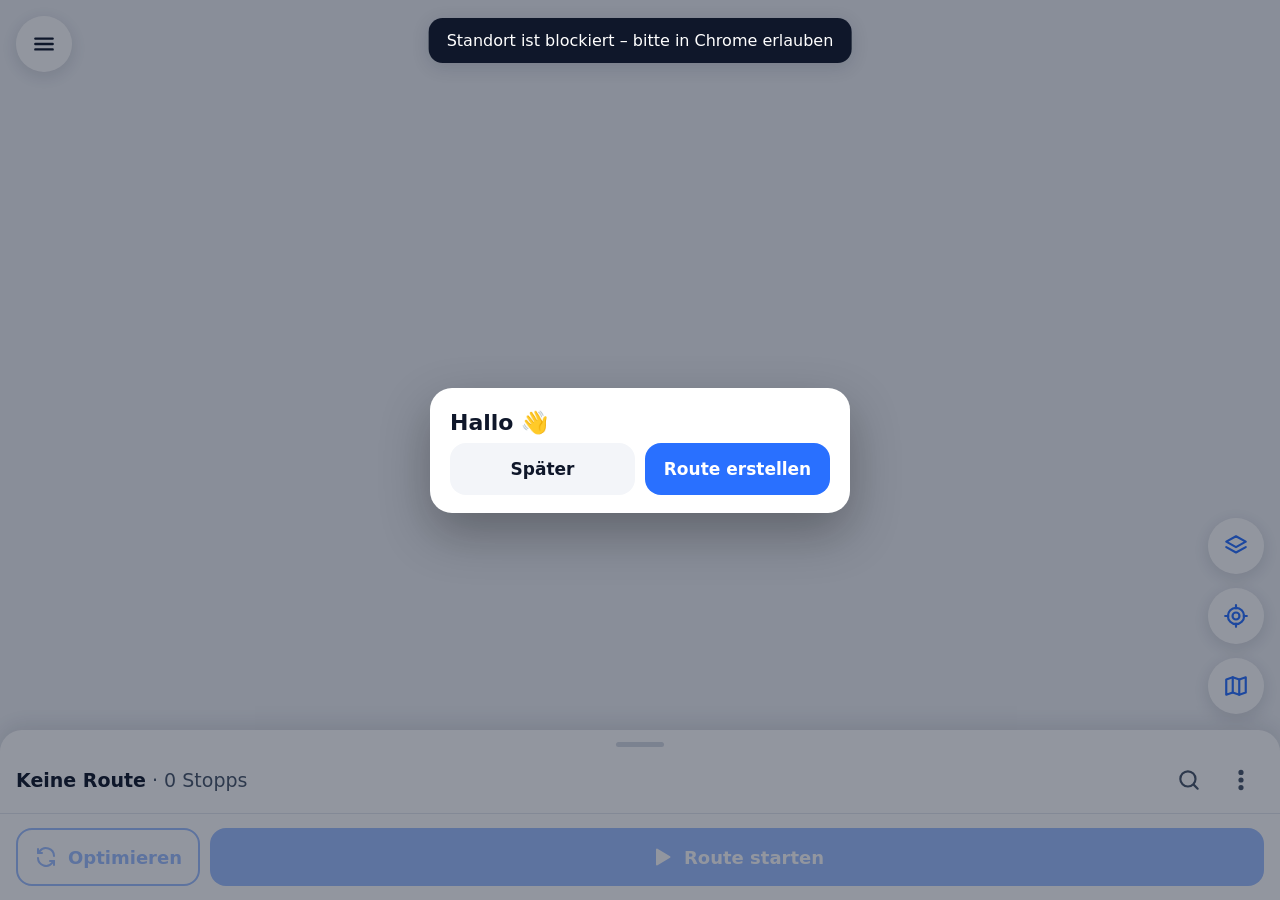
==== beta/index.html @ d2952c32 "Beta v1" ====
<!doctype html>
<html lang="de">
<head>
<meta charset="utf-8">
<meta name="viewport" content="width=device-width, initial-scale=1, maximum-scale=1, viewport-fit=cover">
<meta name="theme-color" content="#ffffff">
<meta name="mobile-web-app-capable" content="yes">
<meta name="apple-mobile-web-app-capable" content="yes">
<meta name="robots" content="noindex, nofollow">
<title>Oli Beta</title>
<link rel="manifest" href="manifest.json">
<link rel="icon" href="icon-192.png">
<link rel="apple-touch-icon" href="icon-192.png">
<link rel="stylesheet" href="maplibre-gl.css">
<link rel="stylesheet" href="style.css">
</head>
<body>
<div id="map"></div>

<!-- Karten-Knöpfe -->
<button id="btnMenu" class="fab fab-menu" aria-label="Menü"></button>
<div id="fabsRight" class="fabs-right">
  <button id="btnCompass" class="fab fab-compass" aria-label="Norden oben"></button>
  <div class="fab-wrap"><span id="satLabel" class="fab-label">Satellit aus</span><button id="btnLayer" class="fab" aria-label="Satellit"></button></div>
  <button id="btnDrive" class="fab fab-drive" aria-label="Fahrmodus"></button>
  <button id="btnLocate" class="fab" aria-label="Mein Standort"></button>
  <button id="btnFit" class="fab" aria-label="Ganze Route"></button>
</div>

<!-- Untere Leiste (Stoppliste) -->
<section id="sheet" class="sheet">
  <div class="sheet-handle" id="sheetHandle"><i></i></div>
  <div class="sheet-head" id="sheetHead"></div>
  <div class="sheet-body" id="sheetBody"></div>
</section>
<footer id="footer" class="footer"></footer>

<!-- Seitenmenü -->
<div id="scrim" class="scrim"></div>
<aside id="drawer" class="drawer"></aside>

<!-- Navigation -->
<div id="navTop" class="nav-top"></div>
<div id="navBottom" class="nav-bottom"></div>

<!-- Seiten / Dialoge -->
<div id="pages"></div>
<div id="toast" class="toast"></div>
<div id="lock" class="lock"></div>

<script src="maplibre-gl.js"></script>
<script src="app.js"></script>
</body>
</html>
---- beta/maplibre-gl.css ----
.maplibregl-map{font:12px/20px Helvetica Neue,Arial,Helvetica,sans-serif;overflow:hidden;position:relative;-webkit-tap-highlight-color:rgb(0 0 0/0)}.maplibregl-canvas{left:0;position:absolute;top:0}.maplibregl-map:fullscreen{height:100%;width:100%}.maplibregl-ctrl-group button.maplibregl-ctrl-compass{touch-action:none}.maplibregl-canvas-container.maplibregl-interactive,.maplibregl-ctrl-group button.maplibregl-ctrl-compass{cursor:grab;-webkit-user-select:none;-moz-user-select:none;user-select:none}.maplibregl-canvas-container.maplibregl-interactive.maplibregl-track-pointer{cursor:pointer}.maplibregl-canvas-container.maplibregl-interactive:active,.maplibregl-ctrl-group button.maplibregl-ctrl-compass:active{cursor:grabbing}.maplibregl-canvas-container.maplibregl-touch-zoom-rotate,.maplibregl-canvas-container.maplibregl-touch-zoom-rotate .maplibregl-canvas{touch-action:pan-x pan-y}.maplibregl-canvas-container.maplibregl-touch-drag-pan,.maplibregl-canvas-container.maplibregl-touch-drag-pan .maplibregl-canvas{touch-action:pinch-zoom}.maplibregl-canvas-container.maplibregl-touch-zoom-rotate.maplibregl-touch-drag-pan,.maplibregl-canvas-container.maplibregl-touch-zoom-rotate.maplibregl-touch-drag-pan .maplibregl-canvas{touch-action:none}.maplibregl-canvas-container.maplibregl-touch-drag-pan.maplibregl-cooperative-gestures,.maplibregl-canvas-container.maplibregl-touch-drag-pan.maplibregl-cooperative-gestures .maplibregl-canvas{touch-action:pan-x pan-y}.maplibregl-ctrl-bottom-left,.maplibregl-ctrl-bottom-right,.maplibregl-ctrl-top-left,.maplibregl-ctrl-top-right{pointer-events:none;position:absolute;z-index:2}.maplibregl-ctrl-top-left{left:0;top:0}.maplibregl-ctrl-top-right{right:0;top:0}.maplibregl-ctrl-bottom-left{bottom:0;left:0}.maplibregl-ctrl-bottom-right{bottom:0;right:0}.maplibregl-ctrl{clear:both;pointer-events:auto;transform:translate(0)}.maplibregl-ctrl-top-left .maplibregl-ctrl{float:left;margin:10px 0 0 10px}.maplibregl-ctrl-top-right .maplibregl-ctrl{float:right;margin:10px 10px 0 0}.maplibregl-ctrl-bottom-left .maplibregl-ctrl{float:left;margin:0 0 10px 10px}.maplibregl-ctrl-bottom-right .maplibregl-ctrl{float:right;margin:0 10px 10px 0}.maplibregl-ctrl-group{background:#fff;border-radius:4px}.maplibregl-ctrl-group:not(:empty){box-shadow:0 0 0 2px rgba(0,0,0,.1)}@media (forced-colors:active){.maplibregl-ctrl-group:not(:empty){box-shadow:0 0 0 2px ButtonText}}.maplibregl-ctrl-group button{background-color:transparent;border:0;box-sizing:border-box;cursor:pointer;display:block;height:29px;outline:none;padding:0;width:29px}.maplibregl-ctrl-group button+button{border-top:1px solid #ddd}.maplibregl-ctrl button .maplibregl-ctrl-icon{background-position:50%;background-repeat:no-repeat;display:block;height:100%;width:100%}@media (forced-colors:active){.maplibregl-ctrl-icon{background-color:transparent}.maplibregl-ctrl-group button+button{border-top:1px solid ButtonText}}.maplibregl-ctrl button::-moz-focus-inner{border:0;padding:0}.maplibregl-ctrl-attrib-button:focus,.maplibregl-ctrl-group button:focus{box-shadow:0 0 2px 2px #0096ff}.maplibregl-ctrl button:disabled{cursor:not-allowed}.maplibregl-ctrl button:disabled .maplibregl-ctrl-icon{opacity:.25}@media (hover:hover){.maplibregl-ctrl button:not(:disabled):hover{background-color:rgba(0,0,0,.05)}}.maplibregl-ctrl button:not(:disabled):active{background-color:rgba(0,0,0,.05)}.maplibregl-ctrl-group button:focus:focus-visible{box-shadow:0 0 2px 2px #0096ff}.maplibregl-ctrl-group button:focus:not(:focus-visible){box-shadow:none}.maplibregl-ctrl-group button:focus:first-child{border-radius:4px 4px 0 0}.maplibregl-ctrl-group button:focus:last-child{border-radius:0 0 4px 4px}.maplibregl-ctrl-group button:focus:only-child{border-radius:inherit}.maplibregl-ctrl button.maplibregl-ctrl-zoom-out .maplibregl-ctrl-icon{background-image:url("data:image/svg+xml;charset=utf-8,%3Csvg xmlns='http://www.w3.org/2000/svg' width='29' height='29' fill='%23333' viewBox='0 0 29 29'%3E%3Cpath d='M10 13c-.75 0-1.5.75-1.5 1.5S9.25 16 10 16h9c.75 0 1.5-.75 1.5-1.5S19.75 13 19 13z'/%3E%3C/svg%3E")}.maplibregl-ctrl button.maplibregl-ctrl-zoom-in .maplibregl-ctrl-icon{background-image:url("data:image/svg+xml;charset=utf-8,%3Csvg xmlns='http://www.w3.org/2000/svg' width='29' height='29' fill='%23333' viewBox='0 0 29 29'%3E%3Cpath d='M14.5 8.5c-.75 0-1.5.75-1.5 1.5v3h-3c-.75 0-1.5.75-1.5 1.5S9.25 16 10 16h3v3c0 .75.75 1.5 1.5 1.5S16 19.75 16 19v-3h3c.75 0 1.5-.75 1.5-1.5S19.75 13 19 13h-3v-3c0-.75-.75-1.5-1.5-1.5'/%3E%3C/svg%3E")}@media (forced-colors:active){.maplibregl-ctrl button.maplibregl-ctrl-zoom-out .maplibregl-ctrl-icon{background-image:url("data:image/svg+xml;charset=utf-8,%3Csvg xmlns='http://www.w3.org/2000/svg' width='29' height='29' fill='%23fff' viewBox='0 0 29 29'%3E%3Cpath d='M10 13c-.75 0-1.5.75-1.5 1.5S9.25 16 10 16h9c.75 0 1.5-.75 1.5-1.5S19.75 13 19 13z'/%3E%3C/svg%3E")}.maplibregl-ctrl button.maplibregl-ctrl-zoom-in .maplibregl-ctrl-icon{background-image:url("data:image/svg+xml;charset=utf-8,%3Csvg xmlns='http://www.w3.org/2000/svg' width='29' height='29' fill='%23fff' viewBox='0 0 29 29'%3E%3Cpath d='M14.5 8.5c-.75 0-1.5.75-1.5 1.5v3h-3c-.75 0-1.5.75-1.5 1.5S9.25 16 10 16h3v3c0 .75.75 1.5 1.5 1.5S16 19.75 16 19v-3h3c.75 0 1.5-.75 1.5-1.5S19.75 13 19 13h-3v-3c0-.75-.75-1.5-1.5-1.5'/%3E%3C/svg%3E")}}@media (forced-colors:active) and (prefers-color-scheme:light){.maplibregl-ctrl button.maplibregl-ctrl-zoom-out .maplibregl-ctrl-icon{background-image:url("data:image/svg+xml;charset=utf-8,%3Csvg xmlns='http://www.w3.org/2000/svg' width='29' height='29' viewBox='0 0 29 29'%3E%3Cpath d='M10 13c-.75 0-1.5.75-1.5 1.5S9.25 16 10 16h9c.75 0 1.5-.75 1.5-1.5S19.75 13 19 13z'/%3E%3C/svg%3E")}.maplibregl-ctrl button.maplibregl-ctrl-zoom-in .maplibregl-ctrl-icon{background-image:url("data:image/svg+xml;charset=utf-8,%3Csvg xmlns='http://www.w3.org/2000/svg' width='29' height='29' viewBox='0 0 29 29'%3E%3Cpath d='M14.5 8.5c-.75 0-1.5.75-1.5 1.5v3h-3c-.75 0-1.5.75-1.5 1.5S9.25 16 10 16h3v3c0 .75.75 1.5 1.5 1.5S16 19.75 16 19v-3h3c.75 0 1.5-.75 1.5-1.5S19.75 13 19 13h-3v-3c0-.75-.75-1.5-1.5-1.5'/%3E%3C/svg%3E")}}.maplibregl-ctrl button.maplibregl-ctrl-fullscreen .maplibregl-ctrl-icon{background-image:url("data:image/svg+xml;charset=utf-8,%3Csvg xmlns='http://www.w3.org/2000/svg' width='29' height='29' fill='%23333' viewBox='0 0 29 29'%3E%3Cpath d='M24 16v5.5c0 1.75-.75 2.5-2.5 2.5H16v-1l3-1.5-4-5.5 1-1 5.5 4 1.5-3zM6 16l1.5 3 5.5-4 1 1-4 5.5 3 1.5v1H7.5C5.75 24 5 23.25 5 21.5V16zm7-11v1l-3 1.5 4 5.5-1 1-5.5-4L6 13H5V7.5C5 5.75 5.75 5 7.5 5zm11 2.5c0-1.75-.75-2.5-2.5-2.5H16v1l3 1.5-4 5.5 1 1 5.5-4 1.5 3h1z'/%3E%3C/svg%3E")}.maplibregl-ctrl button.maplibregl-ctrl-shrink .maplibregl-ctrl-icon{background-image:url("data:image/svg+xml;charset=utf-8,%3Csvg xmlns='http://www.w3.org/2000/svg' width='29' height='29' viewBox='0 0 29 29'%3E%3Cpath d='M18.5 16c-1.75 0-2.5.75-2.5 2.5V24h1l1.5-3 5.5 4 1-1-4-5.5 3-1.5v-1zM13 18.5c0-1.75-.75-2.5-2.5-2.5H5v1l3 1.5L4 24l1 1 5.5-4 1.5 3h1zm3-8c0 1.75.75 2.5 2.5 2.5H24v-1l-3-1.5L25 5l-1-1-5.5 4L17 5h-1zM10.5 13c1.75 0 2.5-.75 2.5-2.5V5h-1l-1.5 3L5 4 4 5l4 5.5L5 12v1z'/%3E%3C/svg%3E")}@media (forced-colors:active){.maplibregl-ctrl button.maplibregl-ctrl-fullscreen .maplibregl-ctrl-icon{background-image:url("data:image/svg+xml;charset=utf-8,%3Csvg xmlns='http://www.w3.org/2000/svg' width='29' height='29' fill='%23fff' viewBox='0 0 29 29'%3E%3Cpath d='M24 16v5.5c0 1.75-.75 2.5-2.5 2.5H16v-1l3-1.5-4-5.5 1-1 5.5 4 1.5-3zM6 16l1.5 3 5.5-4 1 1-4 5.5 3 1.5v1H7.5C5.75 24 5 23.25 5 21.5V16zm7-11v1l-3 1.5 4 5.5-1 1-5.5-4L6 13H5V7.5C5 5.75 5.75 5 7.5 5zm11 2.5c0-1.75-.75-2.5-2.5-2.5H16v1l3 1.5-4 5.5 1 1 5.5-4 1.5 3h1z'/%3E%3C/svg%3E")}.maplibregl-ctrl button.maplibregl-ctrl-shrink .maplibregl-ctrl-icon{background-image:url("data:image/svg+xml;charset=utf-8,%3Csvg xmlns='http://www.w3.org/2000/svg' width='29' height='29' fill='%23fff' viewBox='0 0 29 29'%3E%3Cpath d='M18.5 16c-1.75 0-2.5.75-2.5 2.5V24h1l1.5-3 5.5 4 1-1-4-5.5 3-1.5v-1zM13 18.5c0-1.75-.75-2.5-2.5-2.5H5v1l3 1.5L4 24l1 1 5.5-4 1.5 3h1zm3-8c0 1.75.75 2.5 2.5 2.5H24v-1l-3-1.5L25 5l-1-1-5.5 4L17 5h-1zM10.5 13c1.75 0 2.5-.75 2.5-2.5V5h-1l-1.5 3L5 4 4 5l4 5.5L5 12v1z'/%3E%3C/svg%3E")}}@media (forced-colors:active) and (prefers-color-scheme:light){.maplibregl-ctrl button.maplibregl-ctrl-fullscreen .maplibregl-ctrl-icon{background-image:url("data:image/svg+xml;charset=utf-8,%3Csvg xmlns='http://www.w3.org/2000/svg' width='29' height='29' viewBox='0 0 29 29'%3E%3Cpath d='M24 16v5.5c0 1.75-.75 2.5-2.5 2.5H16v-1l3-1.5-4-5.5 1-1 5.5 4 1.5-3zM6 16l1.5 3 5.5-4 1 1-4 5.5 3 1.5v1H7.5C5.75 24 5 23.25 5 21.5V16zm7-11v1l-3 1.5 4 5.5-1 1-5.5-4L6 13H5V7.5C5 5.75 5.75 5 7.5 5zm11 2.5c0-1.75-.75-2.5-2.5-2.5H16v1l3 1.5-4 5.5 1 1 5.5-4 1.5 3h1z'/%3E%3C/svg%3E")}.maplibregl-ctrl button.maplibregl-ctrl-shrink .maplibregl-ctrl-icon{background-image:url("data:image/svg+xml;charset=utf-8,%3Csvg xmlns='http://www.w3.org/2000/svg' width='29' height='29' viewBox='0 0 29 29'%3E%3Cpath d='M18.5 16c-1.75 0-2.5.75-2.5 2.5V24h1l1.5-3 5.5 4 1-1-4-5.5 3-1.5v-1zM13 18.5c0-1.75-.75-2.5-2.5-2.5H5v1l3 1.5L4 24l1 1 5.5-4 1.5 3h1zm3-8c0 1.75.75 2.5 2.5 2.5H24v-1l-3-1.5L25 5l-1-1-5.5 4L17 5h-1zM10.5 13c1.75 0 2.5-.75 2.5-2.5V5h-1l-1.5 3L5 4 4 5l4 5.5L5 12v1z'/%3E%3C/svg%3E")}}.maplibregl-ctrl button.maplibregl-ctrl-compass .maplibregl-ctrl-icon{background-image:url("data:image/svg+xml;charset=utf-8,%3Csvg xmlns='http://www.w3.org/2000/svg' width='29' height='29' fill='%23333' viewBox='0 0 29 29'%3E%3Cpath d='m10.5 14 4-8 4 8z'/%3E%3Cpath fill='%23ccc' d='m10.5 16 4 8 4-8z'/%3E%3C/svg%3E")}@media (forced-colors:active){.maplibregl-ctrl button.maplibregl-ctrl-compass .maplibregl-ctrl-icon{background-image:url("data:image/svg+xml;charset=utf-8,%3Csvg xmlns='http://www.w3.org/2000/svg' width='29' height='29' fill='%23fff' viewBox='0 0 29 29'%3E%3Cpath d='m10.5 14 4-8 4 8z'/%3E%3Cpath fill='%23ccc' d='m10.5 16 4 8 4-8z'/%3E%3C/svg%3E")}}@media (forced-colors:active) and (prefers-color-scheme:light){.maplibregl-ctrl button.maplibregl-ctrl-compass .maplibregl-ctrl-icon{background-image:url("data:image/svg+xml;charset=utf-8,%3Csvg xmlns='http://www.w3.org/2000/svg' width='29' height='29' viewBox='0 0 29 29'%3E%3Cpath d='m10.5 14 4-8 4 8z'/%3E%3Cpath fill='%23ccc' d='m10.5 16 4 8 4-8z'/%3E%3C/svg%3E")}}.maplibregl-ctrl button.maplibregl-ctrl-globe .maplibregl-ctrl-icon{background-image:url("data:image/svg+xml;charset=utf-8,%3Csvg xmlns='http://www.w3.org/2000/svg' width='22' height='22' fill='none' stroke='%23333' viewBox='0 0 22 22'%3E%3Ccircle cx='11' cy='11' r='8.5'/%3E%3Cpath d='M17.5 11c0 4.819-3.02 8.5-6.5 8.5S4.5 15.819 4.5 11 7.52 2.5 11 2.5s6.5 3.681 6.5 8.5Z'/%3E%3Cpath d='M13.5 11c0 2.447-.331 4.64-.853 6.206-.262.785-.562 1.384-.872 1.777-.314.399-.58.517-.775.517s-.461-.118-.775-.517c-.31-.393-.61-.992-.872-1.777C8.831 15.64 8.5 13.446 8.5 11s.331-4.64.853-6.206c.262-.785.562-1.384.872-1.777.314-.399.58-.517.775-.517s.461.118.775.517c.31.393.61.992.872 1.777.522 1.565.853 3.76.853 6.206Z'/%3E%3Cpath d='M11 7.5c-1.909 0-3.622-.166-4.845-.428-.616-.132-1.08-.283-1.379-.434a1.3 1.3 0 0 1-.224-.138q.07-.058.224-.138c.299-.151.763-.302 1.379-.434C7.378 5.666 9.091 5.5 11 5.5s3.622.166 4.845.428c.616.132 1.08.283 1.379.434.105.053.177.1.224.138q-.07.058-.224.138c-.299.151-.763.302-1.379.434-1.223.262-2.936.428-4.845.428ZM4.486 6.436ZM11 16.5c-1.909 0-3.622-.166-4.845-.428-.616-.132-1.08-.283-1.379-.434a1.3 1.3 0 0 1-.224-.138 1.3 1.3 0 0 1 .224-.138c.299-.151.763-.302 1.379-.434C7.378 14.666 9.091 14.5 11 14.5s3.622.166 4.845.428c.616.132 1.08.283 1.379.434.105.053.177.1.224.138a1.3 1.3 0 0 1-.224.138c-.299.151-.763.302-1.379.434-1.223.262-2.936.428-4.845.428Zm-6.514-1.064ZM11 12.5c-2.46 0-4.672-.222-6.255-.574-.796-.177-1.406-.38-1.805-.59a1.5 1.5 0 0 1-.39-.272.3.3 0 0 1-.047-.064.3.3 0 0 1 .048-.064c.066-.073.189-.167.389-.272.399-.21 1.009-.413 1.805-.59C6.328 9.722 8.54 9.5 11 9.5s4.672.222 6.256.574c.795.177 1.405.38 1.804.59.2.105.323.2.39.272a.3.3 0 0 1 .047.064.3.3 0 0 1-.048.064 1.4 1.4 0 0 1-.389.272c-.399.21-1.009.413-1.804.59-1.584.352-3.796.574-6.256.574Zm-8.501-1.51v.002zm0 .018v.002zm17.002.002v-.002zm0-.018v-.002z'/%3E%3C/svg%3E")}.maplibregl-ctrl button.maplibregl-ctrl-globe-enabled .maplibregl-ctrl-icon{background-image:url("data:image/svg+xml;charset=utf-8,%3Csvg xmlns='http://www.w3.org/2000/svg' width='22' height='22' fill='none' stroke='%2333b5e5' viewBox='0 0 22 22'%3E%3Ccircle cx='11' cy='11' r='8.5'/%3E%3Cpath d='M17.5 11c0 4.819-3.02 8.5-6.5 8.5S4.5 15.819 4.5 11 7.52 2.5 11 2.5s6.5 3.681 6.5 8.5Z'/%3E%3Cpath d='M13.5 11c0 2.447-.331 4.64-.853 6.206-.262.785-.562 1.384-.872 1.777-.314.399-.58.517-.775.517s-.461-.118-.775-.517c-.31-.393-.61-.992-.872-1.777C8.831 15.64 8.5 13.446 8.5 11s.331-4.64.853-6.206c.262-.785.562-1.384.872-1.777.314-.399.58-.517.775-.517s.461.118.775.517c.31.393.61.992.872 1.777.522 1.565.853 3.76.853 6.206Z'/%3E%3Cpath d='M11 7.5c-1.909 0-3.622-.166-4.845-.428-.616-.132-1.08-.283-1.379-.434a1.3 1.3 0 0 1-.224-.138q.07-.058.224-.138c.299-.151.763-.302 1.379-.434C7.378 5.666 9.091 5.5 11 5.5s3.622.166 4.845.428c.616.132 1.08.283 1.379.434.105.053.177.1.224.138q-.07.058-.224.138c-.299.151-.763.302-1.379.434-1.223.262-2.936.428-4.845.428ZM4.486 6.436ZM11 16.5c-1.909 0-3.622-.166-4.845-.428-.616-.132-1.08-.283-1.379-.434a1.3 1.3 0 0 1-.224-.138 1.3 1.3 0 0 1 .224-.138c.299-.151.763-.302 1.379-.434C7.378 14.666 9.091 14.5 11 14.5s3.622.166 4.845.428c.616.132 1.08.283 1.379.434.105.053.177.1.224.138a1.3 1.3 0 0 1-.224.138c-.299.151-.763.302-1.379.434-1.223.262-2.936.428-4.845.428Zm-6.514-1.064ZM11 12.5c-2.46 0-4.672-.222-6.255-.574-.796-.177-1.406-.38-1.805-.59a1.5 1.5 0 0 1-.39-.272.3.3 0 0 1-.047-.064.3.3 0 0 1 .048-.064c.066-.073.189-.167.389-.272.399-.21 1.009-.413 1.805-.59C6.328 9.722 8.54 9.5 11 9.5s4.672.222 6.256.574c.795.177 1.405.38 1.804.59.2.105.323.2.39.272a.3.3 0 0 1 .047.064.3.3 0 0 1-.048.064 1.4 1.4 0 0 1-.389.272c-.399.21-1.009.413-1.804.59-1.584.352-3.796.574-6.256.574Zm-8.501-1.51v.002zm0 .018v.002zm17.002.002v-.002zm0-.018v-.002z'/%3E%3C/svg%3E")}.maplibregl-ctrl button.maplibregl-ctrl-terrain .maplibregl-ctrl-icon{background-image:url("data:image/svg+xml;charset=utf-8,%3Csvg xmlns='http://www.w3.org/2000/svg' width='22' height='22' fill='%23333' viewBox='0 0 22 22'%3E%3Cpath d='m1.754 13.406 4.453-4.851 3.09 3.09 3.281 3.277.969-.969-3.309-3.312 3.844-4.121 6.148 6.886h1.082v-.855l-7.207-8.07-4.84 5.187L6.169 6.57l-5.48 5.965v.871ZM.688 16.844h20.625v1.375H.688Zm0 0'/%3E%3C/svg%3E")}.maplibregl-ctrl button.maplibregl-ctrl-terrain-enabled .maplibregl-ctrl-icon{background-image:url("data:image/svg+xml;charset=utf-8,%3Csvg xmlns='http://www.w3.org/2000/svg' width='22' height='22' fill='%2333b5e5' viewBox='0 0 22 22'%3E%3Cpath d='m1.754 13.406 4.453-4.851 3.09 3.09 3.281 3.277.969-.969-3.309-3.312 3.844-4.121 6.148 6.886h1.082v-.855l-7.207-8.07-4.84 5.187L6.169 6.57l-5.48 5.965v.871ZM.688 16.844h20.625v1.375H.688Zm0 0'/%3E%3C/svg%3E")}.maplibregl-ctrl button.maplibregl-ctrl-geolocate .maplibregl-ctrl-icon{background-image:url("data:image/svg+xml;charset=utf-8,%3Csvg xmlns='http://www.w3.org/2000/svg' width='29' height='29' fill='%23333' viewBox='0 0 20 20'%3E%3Cpath d='M10 4C9 4 9 5 9 5v.1A5 5 0 0 0 5.1 9H5s-1 0-1 1 1 1 1 1h.1A5 5 0 0 0 9 14.9v.1s0 1 1 1 1-1 1-1v-.1a5 5 0 0 0 3.9-3.9h.1s1 0 1-1-1-1-1-1h-.1A5 5 0 0 0 11 5.1V5s0-1-1-1m0 2.5a3.5 3.5 0 1 1 0 7 3.5 3.5 0 1 1 0-7'/%3E%3Ccircle cx='10' cy='10' r='2'/%3E%3C/svg%3E")}.maplibregl-ctrl button.maplibregl-ctrl-geolocate:disabled .maplibregl-ctrl-icon{background-image:url("data:image/svg+xml;charset=utf-8,%3Csvg xmlns='http://www.w3.org/2000/svg' width='29' height='29' fill='%23aaa' viewBox='0 0 20 20'%3E%3Cpath d='M10 4C9 4 9 5 9 5v.1A5 5 0 0 0 5.1 9H5s-1 0-1 1 1 1 1 1h.1A5 5 0 0 0 9 14.9v.1s0 1 1 1 1-1 1-1v-.1a5 5 0 0 0 3.9-3.9h.1s1 0 1-1-1-1-1-1h-.1A5 5 0 0 0 11 5.1V5s0-1-1-1m0 2.5a3.5 3.5 0 1 1 0 7 3.5 3.5 0 1 1 0-7'/%3E%3Ccircle cx='10' cy='10' r='2'/%3E%3Cpath fill='red' d='m14 5 1 1-9 9-1-1z'/%3E%3C/svg%3E")}.maplibregl-ctrl button.maplibregl-ctrl-geolocate.maplibregl-ctrl-geolocate-active .maplibregl-ctrl-icon{background-image:url("data:image/svg+xml;charset=utf-8,%3Csvg xmlns='http://www.w3.org/2000/svg' width='29' height='29' fill='%2333b5e5' viewBox='0 0 20 20'%3E%3Cpath d='M10 4C9 4 9 5 9 5v.1A5 5 0 0 0 5.1 9H5s-1 0-1 1 1 1 1 1h.1A5 5 0 0 0 9 14.9v.1s0 1 1 1 1-1 1-1v-.1a5 5 0 0 0 3.9-3.9h.1s1 0 1-1-1-1-1-1h-.1A5 5 0 0 0 11 5.1V5s0-1-1-1m0 2.5a3.5 3.5 0 1 1 0 7 3.5 3.5 0 1 1 0-7'/%3E%3Ccircle cx='10' cy='10' r='2'/%3E%3C/svg%3E")}.maplibregl-ctrl button.maplibregl-ctrl-geolocate.maplibregl-ctrl-geolocate-active-error .maplibregl-ctrl-icon{background-image:url("data:image/svg+xml;charset=utf-8,%3Csvg xmlns='http://www.w3.org/2000/svg' width='29' height='29' fill='%23e58978' viewBox='0 0 20 20'%3E%3Cpath d='M10 4C9 4 9 5 9 5v.1A5 5 0 0 0 5.1 9H5s-1 0-1 1 1 1 1 1h.1A5 5 0 0 0 9 14.9v.1s0 1 1 1 1-1 1-1v-.1a5 5 0 0 0 3.9-3.9h.1s1 0 1-1-1-1-1-1h-.1A5 5 0 0 0 11 5.1V5s0-1-1-1m0 2.5a3.5 3.5 0 1 1 0 7 3.5 3.5 0 1 1 0-7'/%3E%3Ccircle cx='10' cy='10' r='2'/%3E%3C/svg%3E")}.maplibregl-ctrl button.maplibregl-ctrl-geolocate.maplibregl-ctrl-geolocate-background .maplibregl-ctrl-icon{background-image:url("data:image/svg+xml;charset=utf-8,%3Csvg xmlns='http://www.w3.org/2000/svg' width='29' height='29' fill='%2333b5e5' viewBox='0 0 20 20'%3E%3Cpath d='M10 4C9 4 9 5 9 5v.1A5 5 0 0 0 5.1 9H5s-1 0-1 1 1 1 1 1h.1A5 5 0 0 0 9 14.9v.1s0 1 1 1 1-1 1-1v-.1a5 5 0 0 0 3.9-3.9h.1s1 0 1-1-1-1-1-1h-.1A5 5 0 0 0 11 5.1V5s0-1-1-1m0 2.5a3.5 3.5 0 1 1 0 7 3.5 3.5 0 1 1 0-7'/%3E%3C/svg%3E")}.maplibregl-ctrl button.maplibregl-ctrl-geolocate.maplibregl-ctrl-geolocate-background-error .maplibregl-ctrl-icon{background-image:url("data:image/svg+xml;charset=utf-8,%3Csvg xmlns='http://www.w3.org/2000/svg' width='29' height='29' fill='%23e54e33' viewBox='0 0 20 20'%3E%3Cpath d='M10 4C9 4 9 5 9 5v.1A5 5 0 0 0 5.1 9H5s-1 0-1 1 1 1 1 1h.1A5 5 0 0 0 9 14.9v.1s0 1 1 1 1-1 1-1v-.1a5 5 0 0 0 3.9-3.9h.1s1 0 1-1-1-1-1-1h-.1A5 5 0 0 0 11 5.1V5s0-1-1-1m0 2.5a3.5 3.5 0 1 1 0 7 3.5 3.5 0 1 1 0-7'/%3E%3C/svg%3E")}.maplibregl-ctrl button.maplibregl-ctrl-geolocate.maplibregl-ctrl-geolocate-waiting .maplibregl-ctrl-icon{animation:maplibregl-spin 2s linear infinite}@media (forced-colors:active){.maplibregl-ctrl button.maplibregl-ctrl-geolocate .maplibregl-ctrl-icon{background-image:url("data:image/svg+xml;charset=utf-8,%3Csvg xmlns='http://www.w3.org/2000/svg' width='29' height='29' fill='%23fff' viewBox='0 0 20 20'%3E%3Cpath d='M10 4C9 4 9 5 9 5v.1A5 5 0 0 0 5.1 9H5s-1 0-1 1 1 1 1 1h.1A5 5 0 0 0 9 14.9v.1s0 1 1 1 1-1 1-1v-.1a5 5 0 0 0 3.9-3.9h.1s1 0 1-1-1-1-1-1h-.1A5 5 0 0 0 11 5.1V5s0-1-1-1m0 2.5a3.5 3.5 0 1 1 0 7 3.5 3.5 0 1 1 0-7'/%3E%3Ccircle cx='10' cy='10' r='2'/%3E%3C/svg%3E")}.maplibregl-ctrl button.maplibregl-ctrl-geolocate:disabled .maplibregl-ctrl-icon{background-image:url("data:image/svg+xml;charset=utf-8,%3Csvg xmlns='http://www.w3.org/2000/svg' width='29' height='29' fill='%23999' viewBox='0 0 20 20'%3E%3Cpath d='M10 4C9 4 9 5 9 5v.1A5 5 0 0 0 5.1 9H5s-1 0-1 1 1 1 1 1h.1A5 5 0 0 0 9 14.9v.1s0 1 1 1 1-1 1-1v-.1a5 5 0 0 0 3.9-3.9h.1s1 0 1-1-1-1-1-1h-.1A5 5 0 0 0 11 5.1V5s0-1-1-1m0 2.5a3.5 3.5 0 1 1 0 7 3.5 3.5 0 1 1 0-7'/%3E%3Ccircle cx='10' cy='10' r='2'/%3E%3Cpath fill='red' d='m14 5 1 1-9 9-1-1z'/%3E%3C/svg%3E")}.maplibregl-ctrl button.maplibregl-ctrl-geolocate.maplibregl-ctrl-geolocate-active .maplibregl-ctrl-icon{background-image:url("data:image/svg+xml;charset=utf-8,%3Csvg xmlns='http://www.w3.org/2000/svg' width='29' height='29' fill='%2333b5e5' viewBox='0 0 20 20'%3E%3Cpath d='M10 4C9 4 9 5 9 5v.1A5 5 0 0 0 5.1 9H5s-1 0-1 1 1 1 1 1h.1A5 5 0 0 0 9 14.9v.1s0 1 1 1 1-1 1-1v-.1a5 5 0 0 0 3.9-3.9h.1s1 0 1-1-1-1-1-1h-.1A5 5 0 0 0 11 5.1V5s0-1-1-1m0 2.5a3.5 3.5 0 1 1 0 7 3.5 3.5 0 1 1 0-7'/%3E%3Ccircle cx='10' cy='10' r='2'/%3E%3C/svg%3E")}.maplibregl-ctrl button.maplibregl-ctrl-geolocate.maplibregl-ctrl-geolocate-active-error .maplibregl-ctrl-icon{background-image:url("data:image/svg+xml;charset=utf-8,%3Csvg xmlns='http://www.w3.org/2000/svg' width='29' height='29' fill='%23e58978' viewBox='0 0 20 20'%3E%3Cpath d='M10 4C9 4 9 5 9 5v.1A5 5 0 0 0 5.1 9H5s-1 0-1 1 1 1 1 1h.1A5 5 0 0 0 9 14.9v.1s0 1 1 1 1-1 1-1v-.1a5 5 0 0 0 3.9-3.9h.1s1 0 1-1-1-1-1-1h-.1A5 5 0 0 0 11 5.1V5s0-1-1-1m0 2.5a3.5 3.5 0 1 1 0 7 3.5 3.5 0 1 1 0-7'/%3E%3Ccircle cx='10' cy='10' r='2'/%3E%3C/svg%3E")}.maplibregl-ctrl button.maplibregl-ctrl-geolocate.maplibregl-ctrl-geolocate-background .maplibregl-ctrl-icon{background-image:url("data:image/svg+xml;charset=utf-8,%3Csvg xmlns='http://www.w3.org/2000/svg' width='29' height='29' fill='%2333b5e5' viewBox='0 0 20 20'%3E%3Cpath d='M10 4C9 4 9 5 9 5v.1A5 5 0 0 0 5.1 9H5s-1 0-1 1 1 1 1 1h.1A5 5 0 0 0 9 14.9v.1s0 1 1 1 1-1 1-1v-.1a5 5 0 0 0 3.9-3.9h.1s1 0 1-1-1-1-1-1h-.1A5 5 0 0 0 11 5.1V5s0-1-1-1m0 2.5a3.5 3.5 0 1 1 0 7 3.5 3.5 0 1 1 0-7'/%3E%3C/svg%3E")}.maplibregl-ctrl button.maplibregl-ctrl-geolocate.maplibregl-ctrl-geolocate-background-error .maplibregl-ctrl-icon{background-image:url("data:image/svg+xml;charset=utf-8,%3Csvg xmlns='http://www.w3.org/2000/svg' width='29' height='29' fill='%23e54e33' viewBox='0 0 20 20'%3E%3Cpath d='M10 4C9 4 9 5 9 5v.1A5 5 0 0 0 5.1 9H5s-1 0-1 1 1 1 1 1h.1A5 5 0 0 0 9 14.9v.1s0 1 1 1 1-1 1-1v-.1a5 5 0 0 0 3.9-3.9h.1s1 0 1-1-1-1-1-1h-.1A5 5 0 0 0 11 5.1V5s0-1-1-1m0 2.5a3.5 3.5 0 1 1 0 7 3.5 3.5 0 1 1 0-7'/%3E%3C/svg%3E")}}@media (forced-colors:active) and (prefers-color-scheme:light){.maplibregl-ctrl button.maplibregl-ctrl-geolocate .maplibregl-ctrl-icon{background-image:url("data:image/svg+xml;charset=utf-8,%3Csvg xmlns='http://www.w3.org/2000/svg' width='29' height='29' viewBox='0 0 20 20'%3E%3Cpath d='M10 4C9 4 9 5 9 5v.1A5 5 0 0 0 5.1 9H5s-1 0-1 1 1 1 1 1h.1A5 5 0 0 0 9 14.9v.1s0 1 1 1 1-1 1-1v-.1a5 5 0 0 0 3.9-3.9h.1s1 0 1-1-1-1-1-1h-.1A5 5 0 0 0 11 5.1V5s0-1-1-1m0 2.5a3.5 3.5 0 1 1 0 7 3.5 3.5 0 1 1 0-7'/%3E%3Ccircle cx='10' cy='10' r='2'/%3E%3C/svg%3E")}.maplibregl-ctrl button.maplibregl-ctrl-geolocate:disabled .maplibregl-ctrl-icon{background-image:url("data:image/svg+xml;charset=utf-8,%3Csvg xmlns='http://www.w3.org/2000/svg' width='29' height='29' fill='%23666' viewBox='0 0 20 20'%3E%3Cpath d='M10 4C9 4 9 5 9 5v.1A5 5 0 0 0 5.1 9H5s-1 0-1 1 1 1 1 1h.1A5 5 0 0 0 9 14.9v.1s0 1 1 1 1-1 1-1v-.1a5 5 0 0 0 3.9-3.9h.1s1 0 1-1-1-1-1-1h-.1A5 5 0 0 0 11 5.1V5s0-1-1-1m0 2.5a3.5 3.5 0 1 1 0 7 3.5 3.5 0 1 1 0-7'/%3E%3Ccircle cx='10' cy='10' r='2'/%3E%3Cpath fill='red' d='m14 5 1 1-9 9-1-1z'/%3E%3C/svg%3E")}}@keyframes maplibregl-spin{0%{transform:rotate(0deg)}to{transform:rotate(1turn)}}a.maplibregl-ctrl-logo{background-image:url("data:image/svg+xml;charset=utf-8,%3Csvg xmlns='http://www.w3.org/2000/svg' width='88' height='23' fill='none'%3E%3Cpath fill='%23000' fill-opacity='.4' fill-rule='evenodd' d='M17.408 16.796h-1.827l2.501-12.095h.198l3.324 6.533.988 2.19.988-2.19 3.258-6.533h.181l2.6 12.095h-1.81l-1.218-5.644-.362-1.71-.658 1.71-2.929 5.644h-.098l-2.914-5.644-.757-1.71-.345 1.71zm1.958-3.42-.726 3.663a1.255 1.255 0 0 1-1.232 1.011h-1.827a1.255 1.255 0 0 1-1.229-1.509l2.501-12.095a1.255 1.255 0 0 1 1.23-1.001h.197a1.25 1.25 0 0 1 1.12.685l3.19 6.273 3.125-6.263a1.25 1.25 0 0 1 1.123-.695h.181a1.255 1.255 0 0 1 1.227.991l1.443 6.71a5 5 0 0 1 .314-.787l.009-.016a4.6 4.6 0 0 1 1.777-1.887c.782-.46 1.668-.667 2.611-.667a4.6 4.6 0 0 1 1.7.32l.306.134c.21-.16.474-.256.759-.256h1.694a1.255 1.255 0 0 1 1.212.925 1.255 1.255 0 0 1 1.212-.925h1.711c.284 0 .545.094.755.252.613-.3 1.312-.45 2.075-.45 1.356 0 2.557.445 3.482 1.4q.47.48.763 1.064V4.701a1.255 1.255 0 0 1 1.255-1.255h1.86A1.255 1.255 0 0 1 54.44 4.7v9.194h2.217c.19 0 .37.043.532.118v-4.77c0-.356.147-.678.385-.906a2.42 2.42 0 0 1-.682-1.71c0-.665.267-1.253.735-1.7a2.45 2.45 0 0 1 1.722-.674 2.43 2.43 0 0 1 1.705.675q.318.302.504.683V4.7a1.255 1.255 0 0 1 1.255-1.255h1.744A1.255 1.255 0 0 1 65.812 4.7v3.335a4.8 4.8 0 0 1 1.526-.246c.938 0 1.817.214 2.59.69a4.47 4.47 0 0 1 1.67 1.743v-.98a1.255 1.255 0 0 1 1.256-1.256h1.777c.233 0 .451.064.639.174a3.4 3.4 0 0 1 1.567-.372c.346 0 .861.02 1.285.232a1.25 1.25 0 0 1 .689 1.004 4.7 4.7 0 0 1 .853-.588c.795-.44 1.675-.647 2.61-.647 1.385 0 2.65.39 3.525 1.396.836.938 1.168 2.173 1.168 3.528q-.001.515-.056 1.051a1.255 1.255 0 0 1-.947 1.09l.408.952a1.255 1.255 0 0 1-.477 1.552c-.418.268-.92.463-1.458.612-.613.171-1.304.244-2.049.244-1.06 0-2.043-.207-2.886-.698l-.015-.008c-.798-.48-1.419-1.135-1.818-1.963l-.004-.008a5.8 5.8 0 0 1-.548-2.512q0-.429.053-.843a1.3 1.3 0 0 1-.333-.086l-.166-.004c-.223 0-.426.062-.643.228-.03.024-.142.139-.142.59v3.883a1.255 1.255 0 0 1-1.256 1.256h-1.777a1.255 1.255 0 0 1-1.256-1.256V15.69l-.032.057a4.8 4.8 0 0 1-1.86 1.833 5.04 5.04 0 0 1-2.484.634 4.5 4.5 0 0 1-1.935-.424 1.25 1.25 0 0 1-.764.258h-1.71a1.255 1.255 0 0 1-1.256-1.255V7.687a2.4 2.4 0 0 1-.428.625c.253.23.412.561.412.93v7.553a1.255 1.255 0 0 1-1.256 1.255h-1.843a1.25 1.25 0 0 1-.894-.373c-.228.23-.544.373-.894.373H51.32a1.255 1.255 0 0 1-1.256-1.255v-1.251l-.061.117a4.7 4.7 0 0 1-1.782 1.884 4.77 4.77 0 0 1-2.485.67 5.6 5.6 0 0 1-1.485-.188l.009 2.764a1.255 1.255 0 0 1-1.255 1.259h-1.729a1.255 1.255 0 0 1-1.255-1.255v-3.537a1.255 1.255 0 0 1-1.167.793h-1.679a1.25 1.25 0 0 1-.77-.263 4.5 4.5 0 0 1-1.945.429c-.885 0-1.724-.21-2.495-.632l-.017-.01a5 5 0 0 1-1.081-.836 1.255 1.255 0 0 1-1.254 1.312h-1.81a1.255 1.255 0 0 1-1.228-.99l-.782-3.625-2.044 3.939a1.25 1.25 0 0 1-1.115.676h-.098a1.25 1.25 0 0 1-1.116-.68l-2.061-3.994zM35.92 16.63l.207-.114.223-.15q.493-.356.735-.785l.061-.118.033 1.332h1.678V9.242h-1.694l-.033 1.267q-.133-.329-.526-.658l-.032-.028a3.2 3.2 0 0 0-.668-.428l-.27-.12a3.3 3.3 0 0 0-1.235-.23q-1.136-.001-1.974.493a3.36 3.36 0 0 0-1.3 1.382q-.445.89-.444 2.074 0 1.2.51 2.107a3.8 3.8 0 0 0 1.382 1.381 3.9 3.9 0 0 0 1.893.477q.795 0 1.455-.33zm-2.789-5.38q-.576.675-.575 1.762 0 1.102.559 1.794.576.675 1.645.675a2.25 2.25 0 0 0 .934-.19 2.2 2.2 0 0 0 .468-.29l.178-.161a2.2 2.2 0 0 0 .397-.561q.244-.5.244-1.15v-.115q0-.708-.296-1.267l-.043-.077a2.2 2.2 0 0 0-.633-.709l-.13-.086-.047-.028a2.1 2.1 0 0 0-1.073-.285q-1.052 0-1.629.692zm2.316 2.706c.163-.17.28-.407.28-.83v-.114c0-.292-.06-.508-.15-.68a.96.96 0 0 0-.353-.389.85.85 0 0 0-.464-.127c-.4 0-.56.114-.664.239l-.01.012c-.148.174-.275.45-.275.945 0 .506.122.801.27.99.097.11.266.224.68.224.303 0 .504-.09.687-.269zm7.545 1.705a2.6 2.6 0 0 0 .331.423q.319.33.755.548l.173.074q.65.255 1.49.255 1.02 0 1.844-.493a3.45 3.45 0 0 0 1.316-1.4q.493-.904.493-2.089 0-1.909-.988-2.913-.988-1.02-2.584-1.02-.898 0-1.575.347a3 3 0 0 0-.415.262l-.199.166a3.4 3.4 0 0 0-.64.82V9.242h-1.712v11.553h1.729l-.017-5.134zm.53-1.138q.206.29.48.5l.155.11.053.034q.51.296 1.119.297 1.07 0 1.645-.675.577-.69.576-1.762 0-1.119-.576-1.777-.558-.675-1.645-.675-.435 0-.835.16a2 2 0 0 0-.284.136 2 2 0 0 0-.363.254 2.2 2.2 0 0 0-.46.569l-.082.162a2.6 2.6 0 0 0-.213 1.072v.115q0 .707.296 1.267l.135.211zm.964-.818a1.1 1.1 0 0 0 .367.385.94.94 0 0 0 .476.118c.423 0 .59-.117.687-.23.159-.194.28-.478.28-.95 0-.53-.133-.8-.266-.952l-.021-.025c-.078-.094-.231-.221-.68-.221a1 1 0 0 0-.503.135l-.012.007a.86.86 0 0 0-.335.343c-.073.133-.132.324-.132.614v.115a1.4 1.4 0 0 0 .14.66zm15.7-6.222q.347-.346.346-.856a1.05 1.05 0 0 0-.345-.79 1.18 1.18 0 0 0-.84-.329q-.51 0-.855.33a1.05 1.05 0 0 0-.346.79q0 .51.346.855.345.346.856.346.51 0 .839-.346zm4.337 9.314.033-1.332q.191.403.59.747l.098.081a4 4 0 0 0 .316.224l.223.122a3.2 3.2 0 0 0 1.44.322 3.8 3.8 0 0 0 1.875-.477 3.5 3.5 0 0 0 1.382-1.366q.527-.89.526-2.09 0-1.184-.444-2.073a3.24 3.24 0 0 0-1.283-1.399q-.823-.51-1.942-.51a3.5 3.5 0 0 0-1.527.344l-.086.043-.165.09a3 3 0 0 0-.33.214q-.432.315-.656.707a2 2 0 0 0-.099.198l.082-1.283V4.701h-1.744v12.095zm.473-2.509a2.5 2.5 0 0 0 .566.7q.117.098.245.18l.144.08a2.1 2.1 0 0 0 .975.232q1.07 0 1.645-.675.576-.69.576-1.778 0-1.102-.576-1.777-.56-.691-1.645-.692a2.2 2.2 0 0 0-1.015.235q-.22.113-.415.282l-.15.142a2.1 2.1 0 0 0-.42.594q-.223.479-.223 1.1v.115q0 .705.293 1.26zm2.616-.293c.157-.191.28-.479.28-.967 0-.51-.13-.79-.276-.961l-.021-.026c-.082-.1-.232-.225-.67-.225a.87.87 0 0 0-.681.279l-.012.011c-.154.155-.274.38-.274.807v.115c0 .285.057.499.144.669a1.1 1.1 0 0 0 .367.405c.137.082.28.123.455.123.423 0 .59-.118.686-.23zm8.266-3.013q.345-.13.724-.14l.069-.002q.493 0 .642.099l.247-1.794q-.196-.099-.717-.099a2.3 2.3 0 0 0-.545.063 2 2 0 0 0-.411.148 2.2 2.2 0 0 0-.4.249 2.5 2.5 0 0 0-.485.499 2.7 2.7 0 0 0-.32.581l-.05.137v-1.48h-1.778v7.553h1.777v-3.884q0-.546.159-.943a1.5 1.5 0 0 1 .466-.636 2.5 2.5 0 0 1 .399-.253 2 2 0 0 1 .224-.099zm9.784 2.656.05-.922q0-1.743-.856-2.698-.838-.97-2.584-.97-1.119-.001-2.007.493a3.46 3.46 0 0 0-1.4 1.382q-.493.906-.493 2.106 0 1.07.428 1.975.428.89 1.332 1.432.906.526 2.255.526.973 0 1.668-.185l.044-.012.135-.04q.613-.184.984-.421l-.542-1.267q-.3.162-.642.274l-.297.087q-.51.131-1.3.131-.954 0-1.497-.444a1.6 1.6 0 0 1-.192-.193q-.366-.44-.512-1.234l-.004-.021zm-5.427-1.256-.003.022h3.752v-.138q-.011-.727-.288-1.118a1 1 0 0 0-.156-.176q-.46-.428-1.316-.428-.986 0-1.494.604-.379.45-.494 1.234zm-27.053 2.77V4.7h-1.86v12.095h5.333V15.15zm7.103-5.908v7.553h-1.843V9.242h1.843z'/%3E%3Cpath fill='%23fff' d='m19.63 11.151-.757-1.71-.345 1.71-1.12 5.644h-1.827L18.083 4.7h.197l3.325 6.533.988 2.19.988-2.19L26.839 4.7h.181l2.6 12.095h-1.81l-1.218-5.644-.362-1.71-.658 1.71-2.93 5.644h-.098l-2.913-5.644zm14.836 5.81q-1.02 0-1.893-.478a3.8 3.8 0 0 1-1.381-1.382q-.51-.906-.51-2.106 0-1.185.444-2.074a3.36 3.36 0 0 1 1.3-1.382q.839-.494 1.974-.494a3.3 3.3 0 0 1 1.234.231 3.3 3.3 0 0 1 .97.575q.396.33.527.659l.033-1.267h1.694v7.553H37.18l-.033-1.332q-.279.593-1.02 1.053a3.17 3.17 0 0 1-1.662.444zm.296-1.482q.938 0 1.58-.642.642-.66.642-1.711v-.115q0-.708-.296-1.267a2.2 2.2 0 0 0-.807-.872 2.1 2.1 0 0 0-1.119-.313q-1.053 0-1.629.692-.575.675-.575 1.76 0 1.103.559 1.795.577.675 1.645.675zm6.521-6.237h1.711v1.4q.906-1.597 2.83-1.597 1.596 0 2.584 1.02.988 1.005.988 2.914 0 1.185-.493 2.09a3.46 3.46 0 0 1-1.316 1.399 3.5 3.5 0 0 1-1.844.493q-.954 0-1.662-.329a2.67 2.67 0 0 1-1.086-.97l.017 5.134h-1.728zm4.048 6.22q1.07 0 1.645-.674.577-.69.576-1.762 0-1.119-.576-1.777-.558-.675-1.645-.675-.592 0-1.12.296-.51.28-.822.823-.296.527-.296 1.234v.115q0 .708.296 1.267.313.543.823.855.51.296 1.119.297z'/%3E%3Cpath fill='%23e1e3e9' d='M51.325 4.7h1.86v10.45h3.473v1.646h-5.333zm7.12 4.542h1.843v7.553h-1.843zm.905-1.415a1.16 1.16 0 0 1-.856-.346 1.17 1.17 0 0 1-.346-.856 1.05 1.05 0 0 1 .346-.79q.346-.329.856-.329.494 0 .839.33a1.05 1.05 0 0 1 .345.79 1.16 1.16 0 0 1-.345.855q-.33.346-.84.346zm7.875 9.133a3.17 3.17 0 0 1-1.662-.444q-.723-.46-1.004-1.053l-.033 1.332h-1.71V4.701h1.743v4.657l-.082 1.283q.279-.658 1.086-1.119a3.5 3.5 0 0 1 1.778-.477q1.119 0 1.942.51a3.24 3.24 0 0 1 1.283 1.4q.445.888.444 2.072 0 1.201-.526 2.09a3.5 3.5 0 0 1-1.382 1.366 3.8 3.8 0 0 1-1.876.477zm-.296-1.481q1.069 0 1.645-.675.577-.69.577-1.778 0-1.102-.577-1.776-.56-.691-1.645-.692a2.12 2.12 0 0 0-1.58.659q-.642.641-.642 1.694v.115q0 .71.296 1.267a2.4 2.4 0 0 0 .807.872 2.1 2.1 0 0 0 1.119.313zm5.927-6.237h1.777v1.481q.263-.757.856-1.217a2.14 2.14 0 0 1 1.349-.46q.527 0 .724.098l-.247 1.794q-.149-.099-.642-.099-.774 0-1.416.494-.626.493-.626 1.58v3.883h-1.777V9.242zm9.534 7.718q-1.35 0-2.255-.526-.904-.543-1.332-1.432a4.6 4.6 0 0 1-.428-1.975q0-1.2.493-2.106a3.46 3.46 0 0 1 1.4-1.382q.889-.495 2.007-.494 1.744 0 2.584.97.855.956.856 2.7 0 .444-.05.92h-5.43q.18 1.005.708 1.45.542.443 1.497.443.79 0 1.3-.131a4 4 0 0 0 .938-.362l.542 1.267q-.411.263-1.119.46-.708.198-1.711.197zm1.596-4.558q.016-1.02-.444-1.432-.46-.428-1.316-.428-1.728 0-1.991 1.86z'/%3E%3Cpath d='M5.074 15.948a.484.657 0 0 0-.486.659v1.84a.484.657 0 0 0 .486.659h4.101a.484.657 0 0 0 .486-.659v-1.84a.484.657 0 0 0-.486-.659zm3.56 1.16H5.617v.838h3.017z' style='fill:%23fff;fill-rule:evenodd;stroke-width:1.03600001'/%3E%3Cg style='stroke-width:1.12603545'%3E%3Cpath d='M-9.408-1.416c-3.833-.025-7.056 2.912-7.08 6.615-.02 3.08 1.653 4.832 3.107 6.268.903.892 1.721 1.74 2.32 2.902l-.525-.004c-.543-.003-.992.304-1.24.639a1.87 1.87 0 0 0-.362 1.121l-.011 1.877c-.003.402.104.787.347 1.125.244.338.688.653 1.23.656l4.142.028c.542.003.99-.306 1.238-.641a1.87 1.87 0 0 0 .363-1.121l.012-1.875a1.87 1.87 0 0 0-.348-1.127c-.243-.338-.688-.653-1.23-.656l-.518-.004c.597-1.145 1.425-1.983 2.348-2.87 1.473-1.414 3.18-3.149 3.2-6.226-.016-3.59-2.923-6.684-6.993-6.707m-.006 1.1v.002c3.274.02 5.92 2.532 5.9 5.6-.017 2.706-1.39 4.026-2.863 5.44-1.034.994-2.118 2.033-2.814 3.633-.018.041-.052.055-.075.065q-.013.004-.02.01a.34.34 0 0 1-.226.084.34.34 0 0 1-.224-.086l-.092-.077c-.699-1.615-1.768-2.669-2.781-3.67-1.454-1.435-2.797-2.762-2.78-5.478.02-3.067 2.7-5.545 5.975-5.523m-.02 2.826c-1.62-.01-2.944 1.315-2.955 2.96-.01 1.646 1.295 2.988 2.916 2.999h.002c1.621.01 2.943-1.316 2.953-2.961.011-1.646-1.294-2.988-2.916-2.998m-.005 1.1c1.017.006 1.829.83 1.822 1.89s-.83 1.874-1.848 1.867c-1.018-.006-1.829-.83-1.822-1.89s.83-1.874 1.848-1.868m-2.155 11.857 4.14.025c.271.002.49.305.487.676l-.013 1.875c-.003.37-.224.67-.495.668l-4.14-.025c-.27-.002-.487-.306-.485-.676l.012-1.875c.003-.37.224-.67.494-.668' style='color:%23000;font-style:normal;font-variant:normal;font-weight:400;font-stretch:normal;font-size:medium;line-height:normal;font-family:sans-serif;font-variant-ligatures:normal;font-variant-position:normal;font-variant-caps:normal;font-variant-numeric:normal;font-variant-alternates:normal;font-feature-settings:normal;text-indent:0;text-align:start;text-decoration:none;text-decoration-line:none;text-decoration-style:solid;text-decoration-color:%23000;letter-spacing:normal;word-spacing:normal;text-transform:none;writing-mode:lr-tb;direction:ltr;text-orientation:mixed;dominant-baseline:auto;baseline-shift:baseline;text-anchor:start;white-space:normal;shape-padding:0;clip-rule:evenodd;display:inline;overflow:visible;visibility:visible;opacity:1;isolation:auto;mix-blend-mode:normal;color-interpolation:sRGB;color-interpolation-filters:linearRGB;solid-color:%23000;solid-opacity:1;vector-effect:none;fill:%23000;fill-opacity:.4;fill-rule:evenodd;stroke:none;stroke-width:2.47727823;stroke-linecap:butt;stroke-linejoin:miter;stroke-miterlimit:4;stroke-dasharray:none;stroke-dashoffset:0;stroke-opacity:1;color-rendering:auto;image-rendering:auto;shape-rendering:auto;text-rendering:auto' transform='translate(15.553 2.85)scale(.88807)'/%3E%3Cpath d='M-9.415-.316C-12.69-.338-15.37 2.14-15.39 5.207c-.017 2.716 1.326 4.041 2.78 5.477 1.013 1 2.081 2.055 2.78 3.67l.092.076a.34.34 0 0 0 .225.086.34.34 0 0 0 .227-.083l.019-.01c.022-.009.057-.024.074-.064.697-1.6 1.78-2.64 2.814-3.634 1.473-1.414 2.847-2.733 2.864-5.44.02-3.067-2.627-5.58-5.901-5.601m-.057 8.784c1.621.011 2.944-1.315 2.955-2.96.01-1.646-1.295-2.988-2.916-2.999-1.622-.01-2.945 1.315-2.955 2.96s1.295 2.989 2.916 3' style='clip-rule:evenodd;fill:%23e1e3e9;fill-opacity:1;fill-rule:evenodd;stroke:none;stroke-width:2.47727823;stroke-miterlimit:4;stroke-dasharray:none;stroke-opacity:.4' transform='translate(15.553 2.85)scale(.88807)'/%3E%3Cpath d='M-11.594 15.465c-.27-.002-.492.297-.494.668l-.012 1.876c-.003.371.214.673.485.675l4.14.027c.271.002.492-.298.495-.668l.012-1.877c.003-.37-.215-.672-.485-.674z' style='clip-rule:evenodd;fill:%23fff;fill-opacity:1;fill-rule:evenodd;stroke:none;stroke-width:2.47727823;stroke-miterlimit:4;stroke-dasharray:none;stroke-opacity:.4' transform='translate(15.553 2.85)scale(.88807)'/%3E%3C/g%3E%3C/svg%3E");background-repeat:no-repeat;cursor:pointer;display:block;height:23px;margin:0 0 -4px -4px;overflow:hidden;width:88px}a.maplibregl-ctrl-logo.maplibregl-compact{width:14px}@media (forced-colors:active){a.maplibregl-ctrl-logo{background-color:transparent;background-image:url("data:image/svg+xml;charset=utf-8,%3Csvg xmlns='http://www.w3.org/2000/svg' width='88' height='23' fill='none'%3E%3Cpath fill='%23000' fill-opacity='.4' fill-rule='evenodd' d='M17.408 16.796h-1.827l2.501-12.095h.198l3.324 6.533.988 2.19.988-2.19 3.258-6.533h.181l2.6 12.095h-1.81l-1.218-5.644-.362-1.71-.658 1.71-2.929 5.644h-.098l-2.914-5.644-.757-1.71-.345 1.71zm1.958-3.42-.726 3.663a1.255 1.255 0 0 1-1.232 1.011h-1.827a1.255 1.255 0 0 1-1.229-1.509l2.501-12.095a1.255 1.255 0 0 1 1.23-1.001h.197a1.25 1.25 0 0 1 1.12.685l3.19 6.273 3.125-6.263a1.25 1.25 0 0 1 1.123-.695h.181a1.255 1.255 0 0 1 1.227.991l1.443 6.71a5 5 0 0 1 .314-.787l.009-.016a4.6 4.6 0 0 1 1.777-1.887c.782-.46 1.668-.667 2.611-.667a4.6 4.6 0 0 1 1.7.32l.306.134c.21-.16.474-.256.759-.256h1.694a1.255 1.255 0 0 1 1.212.925 1.255 1.255 0 0 1 1.212-.925h1.711c.284 0 .545.094.755.252.613-.3 1.312-.45 2.075-.45 1.356 0 2.557.445 3.482 1.4q.47.48.763 1.064V4.701a1.255 1.255 0 0 1 1.255-1.255h1.86A1.255 1.255 0 0 1 54.44 4.7v9.194h2.217c.19 0 .37.043.532.118v-4.77c0-.356.147-.678.385-.906a2.42 2.42 0 0 1-.682-1.71c0-.665.267-1.253.735-1.7a2.45 2.45 0 0 1 1.722-.674 2.43 2.43 0 0 1 1.705.675q.318.302.504.683V4.7a1.255 1.255 0 0 1 1.255-1.255h1.744A1.255 1.255 0 0 1 65.812 4.7v3.335a4.8 4.8 0 0 1 1.526-.246c.938 0 1.817.214 2.59.69a4.47 4.47 0 0 1 1.67 1.743v-.98a1.255 1.255 0 0 1 1.256-1.256h1.777c.233 0 .451.064.639.174a3.4 3.4 0 0 1 1.567-.372c.346 0 .861.02 1.285.232a1.25 1.25 0 0 1 .689 1.004 4.7 4.7 0 0 1 .853-.588c.795-.44 1.675-.647 2.61-.647 1.385 0 2.65.39 3.525 1.396.836.938 1.168 2.173 1.168 3.528q-.001.515-.056 1.051a1.255 1.255 0 0 1-.947 1.09l.408.952a1.255 1.255 0 0 1-.477 1.552c-.418.268-.92.463-1.458.612-.613.171-1.304.244-2.049.244-1.06 0-2.043-.207-2.886-.698l-.015-.008c-.798-.48-1.419-1.135-1.818-1.963l-.004-.008a5.8 5.8 0 0 1-.548-2.512q0-.429.053-.843a1.3 1.3 0 0 1-.333-.086l-.166-.004c-.223 0-.426.062-.643.228-.03.024-.142.139-.142.59v3.883a1.255 1.255 0 0 1-1.256 1.256h-1.777a1.255 1.255 0 0 1-1.256-1.256V15.69l-.032.057a4.8 4.8 0 0 1-1.86 1.833 5.04 5.04 0 0 1-2.484.634 4.5 4.5 0 0 1-1.935-.424 1.25 1.25 0 0 1-.764.258h-1.71a1.255 1.255 0 0 1-1.256-1.255V7.687a2.4 2.4 0 0 1-.428.625c.253.23.412.561.412.93v7.553a1.255 1.255 0 0 1-1.256 1.255h-1.843a1.25 1.25 0 0 1-.894-.373c-.228.23-.544.373-.894.373H51.32a1.255 1.255 0 0 1-1.256-1.255v-1.251l-.061.117a4.7 4.7 0 0 1-1.782 1.884 4.77 4.77 0 0 1-2.485.67 5.6 5.6 0 0 1-1.485-.188l.009 2.764a1.255 1.255 0 0 1-1.255 1.259h-1.729a1.255 1.255 0 0 1-1.255-1.255v-3.537a1.255 1.255 0 0 1-1.167.793h-1.679a1.25 1.25 0 0 1-.77-.263 4.5 4.5 0 0 1-1.945.429c-.885 0-1.724-.21-2.495-.632l-.017-.01a5 5 0 0 1-1.081-.836 1.255 1.255 0 0 1-1.254 1.312h-1.81a1.255 1.255 0 0 1-1.228-.99l-.782-3.625-2.044 3.939a1.25 1.25 0 0 1-1.115.676h-.098a1.25 1.25 0 0 1-1.116-.68l-2.061-3.994zM35.92 16.63l.207-.114.223-.15q.493-.356.735-.785l.061-.118.033 1.332h1.678V9.242h-1.694l-.033 1.267q-.133-.329-.526-.658l-.032-.028a3.2 3.2 0 0 0-.668-.428l-.27-.12a3.3 3.3 0 0 0-1.235-.23q-1.136-.001-1.974.493a3.36 3.36 0 0 0-1.3 1.382q-.445.89-.444 2.074 0 1.2.51 2.107a3.8 3.8 0 0 0 1.382 1.381 3.9 3.9 0 0 0 1.893.477q.795 0 1.455-.33zm-2.789-5.38q-.576.675-.575 1.762 0 1.102.559 1.794.576.675 1.645.675a2.25 2.25 0 0 0 .934-.19 2.2 2.2 0 0 0 .468-.29l.178-.161a2.2 2.2 0 0 0 .397-.561q.244-.5.244-1.15v-.115q0-.708-.296-1.267l-.043-.077a2.2 2.2 0 0 0-.633-.709l-.13-.086-.047-.028a2.1 2.1 0 0 0-1.073-.285q-1.052 0-1.629.692zm2.316 2.706c.163-.17.28-.407.28-.83v-.114c0-.292-.06-.508-.15-.68a.96.96 0 0 0-.353-.389.85.85 0 0 0-.464-.127c-.4 0-.56.114-.664.239l-.01.012c-.148.174-.275.45-.275.945 0 .506.122.801.27.99.097.11.266.224.68.224.303 0 .504-.09.687-.269zm7.545 1.705a2.6 2.6 0 0 0 .331.423q.319.33.755.548l.173.074q.65.255 1.49.255 1.02 0 1.844-.493a3.45 3.45 0 0 0 1.316-1.4q.493-.904.493-2.089 0-1.909-.988-2.913-.988-1.02-2.584-1.02-.898 0-1.575.347a3 3 0 0 0-.415.262l-.199.166a3.4 3.4 0 0 0-.64.82V9.242h-1.712v11.553h1.729l-.017-5.134zm.53-1.138q.206.29.48.5l.155.11.053.034q.51.296 1.119.297 1.07 0 1.645-.675.577-.69.576-1.762 0-1.119-.576-1.777-.558-.675-1.645-.675-.435 0-.835.16a2 2 0 0 0-.284.136 2 2 0 0 0-.363.254 2.2 2.2 0 0 0-.46.569l-.082.162a2.6 2.6 0 0 0-.213 1.072v.115q0 .707.296 1.267l.135.211zm.964-.818a1.1 1.1 0 0 0 .367.385.94.94 0 0 0 .476.118c.423 0 .59-.117.687-.23.159-.194.28-.478.28-.95 0-.53-.133-.8-.266-.952l-.021-.025c-.078-.094-.231-.221-.68-.221a1 1 0 0 0-.503.135l-.012.007a.86.86 0 0 0-.335.343c-.073.133-.132.324-.132.614v.115a1.4 1.4 0 0 0 .14.66zm15.7-6.222q.347-.346.346-.856a1.05 1.05 0 0 0-.345-.79 1.18 1.18 0 0 0-.84-.329q-.51 0-.855.33a1.05 1.05 0 0 0-.346.79q0 .51.346.855.345.346.856.346.51 0 .839-.346zm4.337 9.314.033-1.332q.191.403.59.747l.098.081a4 4 0 0 0 .316.224l.223.122a3.2 3.2 0 0 0 1.44.322 3.8 3.8 0 0 0 1.875-.477 3.5 3.5 0 0 0 1.382-1.366q.527-.89.526-2.09 0-1.184-.444-2.073a3.24 3.24 0 0 0-1.283-1.399q-.823-.51-1.942-.51a3.5 3.5 0 0 0-1.527.344l-.086.043-.165.09a3 3 0 0 0-.33.214q-.432.315-.656.707a2 2 0 0 0-.099.198l.082-1.283V4.701h-1.744v12.095zm.473-2.509a2.5 2.5 0 0 0 .566.7q.117.098.245.18l.144.08a2.1 2.1 0 0 0 .975.232q1.07 0 1.645-.675.576-.69.576-1.778 0-1.102-.576-1.777-.56-.691-1.645-.692a2.2 2.2 0 0 0-1.015.235q-.22.113-.415.282l-.15.142a2.1 2.1 0 0 0-.42.594q-.223.479-.223 1.1v.115q0 .705.293 1.26zm2.616-.293c.157-.191.28-.479.28-.967 0-.51-.13-.79-.276-.961l-.021-.026c-.082-.1-.232-.225-.67-.225a.87.87 0 0 0-.681.279l-.012.011c-.154.155-.274.38-.274.807v.115c0 .285.057.499.144.669a1.1 1.1 0 0 0 .367.405c.137.082.28.123.455.123.423 0 .59-.118.686-.23zm8.266-3.013q.345-.13.724-.14l.069-.002q.493 0 .642.099l.247-1.794q-.196-.099-.717-.099a2.3 2.3 0 0 0-.545.063 2 2 0 0 0-.411.148 2.2 2.2 0 0 0-.4.249 2.5 2.5 0 0 0-.485.499 2.7 2.7 0 0 0-.32.581l-.05.137v-1.48h-1.778v7.553h1.777v-3.884q0-.546.159-.943a1.5 1.5 0 0 1 .466-.636 2.5 2.5 0 0 1 .399-.253 2 2 0 0 1 .224-.099zm9.784 2.656.05-.922q0-1.743-.856-2.698-.838-.97-2.584-.97-1.119-.001-2.007.493a3.46 3.46 0 0 0-1.4 1.382q-.493.906-.493 2.106 0 1.07.428 1.975.428.89 1.332 1.432.906.526 2.255.526.973 0 1.668-.185l.044-.012.135-.04q.613-.184.984-.421l-.542-1.267q-.3.162-.642.274l-.297.087q-.51.131-1.3.131-.954 0-1.497-.444a1.6 1.6 0 0 1-.192-.193q-.366-.44-.512-1.234l-.004-.021zm-5.427-1.256-.003.022h3.752v-.138q-.011-.727-.288-1.118a1 1 0 0 0-.156-.176q-.46-.428-1.316-.428-.986 0-1.494.604-.379.45-.494 1.234zm-27.053 2.77V4.7h-1.86v12.095h5.333V15.15zm7.103-5.908v7.553h-1.843V9.242h1.843z'/%3E%3Cpath fill='%23fff' d='m19.63 11.151-.757-1.71-.345 1.71-1.12 5.644h-1.827L18.083 4.7h.197l3.325 6.533.988 2.19.988-2.19L26.839 4.7h.181l2.6 12.095h-1.81l-1.218-5.644-.362-1.71-.658 1.71-2.93 5.644h-.098l-2.913-5.644zm14.836 5.81q-1.02 0-1.893-.478a3.8 3.8 0 0 1-1.381-1.382q-.51-.906-.51-2.106 0-1.185.444-2.074a3.36 3.36 0 0 1 1.3-1.382q.839-.494 1.974-.494a3.3 3.3 0 0 1 1.234.231 3.3 3.3 0 0 1 .97.575q.396.33.527.659l.033-1.267h1.694v7.553H37.18l-.033-1.332q-.279.593-1.02 1.053a3.17 3.17 0 0 1-1.662.444zm.296-1.482q.938 0 1.58-.642.642-.66.642-1.711v-.115q0-.708-.296-1.267a2.2 2.2 0 0 0-.807-.872 2.1 2.1 0 0 0-1.119-.313q-1.053 0-1.629.692-.575.675-.575 1.76 0 1.103.559 1.795.577.675 1.645.675zm6.521-6.237h1.711v1.4q.906-1.597 2.83-1.597 1.596 0 2.584 1.02.988 1.005.988 2.914 0 1.185-.493 2.09a3.46 3.46 0 0 1-1.316 1.399 3.5 3.5 0 0 1-1.844.493q-.954 0-1.662-.329a2.67 2.67 0 0 1-1.086-.97l.017 5.134h-1.728zm4.048 6.22q1.07 0 1.645-.674.577-.69.576-1.762 0-1.119-.576-1.777-.558-.675-1.645-.675-.592 0-1.12.296-.51.28-.822.823-.296.527-.296 1.234v.115q0 .708.296 1.267.313.543.823.855.51.296 1.119.297z'/%3E%3Cpath fill='%23e1e3e9' d='M51.325 4.7h1.86v10.45h3.473v1.646h-5.333zm7.12 4.542h1.843v7.553h-1.843zm.905-1.415a1.16 1.16 0 0 1-.856-.346 1.17 1.17 0 0 1-.346-.856 1.05 1.05 0 0 1 .346-.79q.346-.329.856-.329.494 0 .839.33a1.05 1.05 0 0 1 .345.79 1.16 1.16 0 0 1-.345.855q-.33.346-.84.346zm7.875 9.133a3.17 3.17 0 0 1-1.662-.444q-.723-.46-1.004-1.053l-.033 1.332h-1.71V4.701h1.743v4.657l-.082 1.283q.279-.658 1.086-1.119a3.5 3.5 0 0 1 1.778-.477q1.119 0 1.942.51a3.24 3.24 0 0 1 1.283 1.4q.445.888.444 2.072 0 1.201-.526 2.09a3.5 3.5 0 0 1-1.382 1.366 3.8 3.8 0 0 1-1.876.477zm-.296-1.481q1.069 0 1.645-.675.577-.69.577-1.778 0-1.102-.577-1.776-.56-.691-1.645-.692a2.12 2.12 0 0 0-1.58.659q-.642.641-.642 1.694v.115q0 .71.296 1.267a2.4 2.4 0 0 0 .807.872 2.1 2.1 0 0 0 1.119.313zm5.927-6.237h1.777v1.481q.263-.757.856-1.217a2.14 2.14 0 0 1 1.349-.46q.527 0 .724.098l-.247 1.794q-.149-.099-.642-.099-.774 0-1.416.494-.626.493-.626 1.58v3.883h-1.777V9.242zm9.534 7.718q-1.35 0-2.255-.526-.904-.543-1.332-1.432a4.6 4.6 0 0 1-.428-1.975q0-1.2.493-2.106a3.46 3.46 0 0 1 1.4-1.382q.889-.495 2.007-.494 1.744 0 2.584.97.855.956.856 2.7 0 .444-.05.92h-5.43q.18 1.005.708 1.45.542.443 1.497.443.79 0 1.3-.131a4 4 0 0 0 .938-.362l.542 1.267q-.411.263-1.119.46-.708.198-1.711.197zm1.596-4.558q.016-1.02-.444-1.432-.46-.428-1.316-.428-1.728 0-1.991 1.86z'/%3E%3Cpath d='M5.074 15.948a.484.657 0 0 0-.486.659v1.84a.484.657 0 0 0 .486.659h4.101a.484.657 0 0 0 .486-.659v-1.84a.484.657 0 0 0-.486-.659zm3.56 1.16H5.617v.838h3.017z' style='fill:%23fff;fill-rule:evenodd;stroke-width:1.03600001'/%3E%3Cg style='stroke-width:1.12603545'%3E%3Cpath d='M-9.408-1.416c-3.833-.025-7.056 2.912-7.08 6.615-.02 3.08 1.653 4.832 3.107 6.268.903.892 1.721 1.74 2.32 2.902l-.525-.004c-.543-.003-.992.304-1.24.639a1.87 1.87 0 0 0-.362 1.121l-.011 1.877c-.003.402.104.787.347 1.125.244.338.688.653 1.23.656l4.142.028c.542.003.99-.306 1.238-.641a1.87 1.87 0 0 0 .363-1.121l.012-1.875a1.87 1.87 0 0 0-.348-1.127c-.243-.338-.688-.653-1.23-.656l-.518-.004c.597-1.145 1.425-1.983 2.348-2.87 1.473-1.414 3.18-3.149 3.2-6.226-.016-3.59-2.923-6.684-6.993-6.707m-.006 1.1v.002c3.274.02 5.92 2.532 5.9 5.6-.017 2.706-1.39 4.026-2.863 5.44-1.034.994-2.118 2.033-2.814 3.633-.018.041-.052.055-.075.065q-.013.004-.02.01a.34.34 0 0 1-.226.084.34.34 0 0 1-.224-.086l-.092-.077c-.699-1.615-1.768-2.669-2.781-3.67-1.454-1.435-2.797-2.762-2.78-5.478.02-3.067 2.7-5.545 5.975-5.523m-.02 2.826c-1.62-.01-2.944 1.315-2.955 2.96-.01 1.646 1.295 2.988 2.916 2.999h.002c1.621.01 2.943-1.316 2.953-2.961.011-1.646-1.294-2.988-2.916-2.998m-.005 1.1c1.017.006 1.829.83 1.822 1.89s-.83 1.874-1.848 1.867c-1.018-.006-1.829-.83-1.822-1.89s.83-1.874 1.848-1.868m-2.155 11.857 4.14.025c.271.002.49.305.487.676l-.013 1.875c-.003.37-.224.67-.495.668l-4.14-.025c-.27-.002-.487-.306-.485-.676l.012-1.875c.003-.37.224-.67.494-.668' style='color:%23000;font-style:normal;font-variant:normal;font-weight:400;font-stretch:normal;font-size:medium;line-height:normal;font-family:sans-serif;font-variant-ligatures:normal;font-variant-position:normal;font-variant-caps:normal;font-variant-numeric:normal;font-variant-alternates:normal;font-feature-settings:normal;text-indent:0;text-align:start;text-decoration:none;text-decoration-line:none;text-decoration-style:solid;text-decoration-color:%23000;letter-spacing:normal;word-spacing:normal;text-transform:none;writing-mode:lr-tb;direction:ltr;text-orientation:mixed;dominant-baseline:auto;baseline-shift:baseline;text-anchor:start;white-space:normal;shape-padding:0;clip-rule:evenodd;display:inline;overflow:visible;visibility:visible;opacity:1;isolation:auto;mix-blend-mode:normal;color-interpolation:sRGB;color-interpolation-filters:linearRGB;solid-color:%23000;solid-opacity:1;vector-effect:none;fill:%23000;fill-opacity:.4;fill-rule:evenodd;stroke:none;stroke-width:2.47727823;stroke-linecap:butt;stroke-linejoin:miter;stroke-miterlimit:4;stroke-dasharray:none;stroke-dashoffset:0;stroke-opacity:1;color-rendering:auto;image-rendering:auto;shape-rendering:auto;text-rendering:auto' transform='translate(15.553 2.85)scale(.88807)'/%3E%3Cpath d='M-9.415-.316C-12.69-.338-15.37 2.14-15.39 5.207c-.017 2.716 1.326 4.041 2.78 5.477 1.013 1 2.081 2.055 2.78 3.67l.092.076a.34.34 0 0 0 .225.086.34.34 0 0 0 .227-.083l.019-.01c.022-.009.057-.024.074-.064.697-1.6 1.78-2.64 2.814-3.634 1.473-1.414 2.847-2.733 2.864-5.44.02-3.067-2.627-5.58-5.901-5.601m-.057 8.784c1.621.011 2.944-1.315 2.955-2.96.01-1.646-1.295-2.988-2.916-2.999-1.622-.01-2.945 1.315-2.955 2.96s1.295 2.989 2.916 3' style='clip-rule:evenodd;fill:%23e1e3e9;fill-opacity:1;fill-rule:evenodd;stroke:none;stroke-width:2.47727823;stroke-miterlimit:4;stroke-dasharray:none;stroke-opacity:.4' transform='translate(15.553 2.85)scale(.88807)'/%3E%3Cpath d='M-11.594 15.465c-.27-.002-.492.297-.494.668l-.012 1.876c-.003.371.214.673.485.675l4.14.027c.271.002.492-.298.495-.668l.012-1.877c.003-.37-.215-.672-.485-.674z' style='clip-rule:evenodd;fill:%23fff;fill-opacity:1;fill-rule:evenodd;stroke:none;stroke-width:2.47727823;stroke-miterlimit:4;stroke-dasharray:none;stroke-opacity:.4' transform='translate(15.553 2.85)scale(.88807)'/%3E%3C/g%3E%3C/svg%3E")}}@media (forced-colors:active) and (prefers-color-scheme:light){a.maplibregl-ctrl-logo{background-image:url("data:image/svg+xml;charset=utf-8,%3Csvg xmlns='http://www.w3.org/2000/svg' width='88' height='23' fill='none'%3E%3Cpath fill='%23000' fill-opacity='.4' fill-rule='evenodd' d='M17.408 16.796h-1.827l2.501-12.095h.198l3.324 6.533.988 2.19.988-2.19 3.258-6.533h.181l2.6 12.095h-1.81l-1.218-5.644-.362-1.71-.658 1.71-2.929 5.644h-.098l-2.914-5.644-.757-1.71-.345 1.71zm1.958-3.42-.726 3.663a1.255 1.255 0 0 1-1.232 1.011h-1.827a1.255 1.255 0 0 1-1.229-1.509l2.501-12.095a1.255 1.255 0 0 1 1.23-1.001h.197a1.25 1.25 0 0 1 1.12.685l3.19 6.273 3.125-6.263a1.25 1.25 0 0 1 1.123-.695h.181a1.255 1.255 0 0 1 1.227.991l1.443 6.71a5 5 0 0 1 .314-.787l.009-.016a4.6 4.6 0 0 1 1.777-1.887c.782-.46 1.668-.667 2.611-.667a4.6 4.6 0 0 1 1.7.32l.306.134c.21-.16.474-.256.759-.256h1.694a1.255 1.255 0 0 1 1.212.925 1.255 1.255 0 0 1 1.212-.925h1.711c.284 0 .545.094.755.252.613-.3 1.312-.45 2.075-.45 1.356 0 2.557.445 3.482 1.4q.47.48.763 1.064V4.701a1.255 1.255 0 0 1 1.255-1.255h1.86A1.255 1.255 0 0 1 54.44 4.7v9.194h2.217c.19 0 .37.043.532.118v-4.77c0-.356.147-.678.385-.906a2.42 2.42 0 0 1-.682-1.71c0-.665.267-1.253.735-1.7a2.45 2.45 0 0 1 1.722-.674 2.43 2.43 0 0 1 1.705.675q.318.302.504.683V4.7a1.255 1.255 0 0 1 1.255-1.255h1.744A1.255 1.255 0 0 1 65.812 4.7v3.335a4.8 4.8 0 0 1 1.526-.246c.938 0 1.817.214 2.59.69a4.47 4.47 0 0 1 1.67 1.743v-.98a1.255 1.255 0 0 1 1.256-1.256h1.777c.233 0 .451.064.639.174a3.4 3.4 0 0 1 1.567-.372c.346 0 .861.02 1.285.232a1.25 1.25 0 0 1 .689 1.004 4.7 4.7 0 0 1 .853-.588c.795-.44 1.675-.647 2.61-.647 1.385 0 2.65.39 3.525 1.396.836.938 1.168 2.173 1.168 3.528q-.001.515-.056 1.051a1.255 1.255 0 0 1-.947 1.09l.408.952a1.255 1.255 0 0 1-.477 1.552c-.418.268-.92.463-1.458.612-.613.171-1.304.244-2.049.244-1.06 0-2.043-.207-2.886-.698l-.015-.008c-.798-.48-1.419-1.135-1.818-1.963l-.004-.008a5.8 5.8 0 0 1-.548-2.512q0-.429.053-.843a1.3 1.3 0 0 1-.333-.086l-.166-.004c-.223 0-.426.062-.643.228-.03.024-.142.139-.142.59v3.883a1.255 1.255 0 0 1-1.256 1.256h-1.777a1.255 1.255 0 0 1-1.256-1.256V15.69l-.032.057a4.8 4.8 0 0 1-1.86 1.833 5.04 5.04 0 0 1-2.484.634 4.5 4.5 0 0 1-1.935-.424 1.25 1.25 0 0 1-.764.258h-1.71a1.255 1.255 0 0 1-1.256-1.255V7.687a2.4 2.4 0 0 1-.428.625c.253.23.412.561.412.93v7.553a1.255 1.255 0 0 1-1.256 1.255h-1.843a1.25 1.25 0 0 1-.894-.373c-.228.23-.544.373-.894.373H51.32a1.255 1.255 0 0 1-1.256-1.255v-1.251l-.061.117a4.7 4.7 0 0 1-1.782 1.884 4.77 4.77 0 0 1-2.485.67 5.6 5.6 0 0 1-1.485-.188l.009 2.764a1.255 1.255 0 0 1-1.255 1.259h-1.729a1.255 1.255 0 0 1-1.255-1.255v-3.537a1.255 1.255 0 0 1-1.167.793h-1.679a1.25 1.25 0 0 1-.77-.263 4.5 4.5 0 0 1-1.945.429c-.885 0-1.724-.21-2.495-.632l-.017-.01a5 5 0 0 1-1.081-.836 1.255 1.255 0 0 1-1.254 1.312h-1.81a1.255 1.255 0 0 1-1.228-.99l-.782-3.625-2.044 3.939a1.25 1.25 0 0 1-1.115.676h-.098a1.25 1.25 0 0 1-1.116-.68l-2.061-3.994zM35.92 16.63l.207-.114.223-.15q.493-.356.735-.785l.061-.118.033 1.332h1.678V9.242h-1.694l-.033 1.267q-.133-.329-.526-.658l-.032-.028a3.2 3.2 0 0 0-.668-.428l-.27-.12a3.3 3.3 0 0 0-1.235-.23q-1.136-.001-1.974.493a3.36 3.36 0 0 0-1.3 1.382q-.445.89-.444 2.074 0 1.2.51 2.107a3.8 3.8 0 0 0 1.382 1.381 3.9 3.9 0 0 0 1.893.477q.795 0 1.455-.33zm-2.789-5.38q-.576.675-.575 1.762 0 1.102.559 1.794.576.675 1.645.675a2.25 2.25 0 0 0 .934-.19 2.2 2.2 0 0 0 .468-.29l.178-.161a2.2 2.2 0 0 0 .397-.561q.244-.5.244-1.15v-.115q0-.708-.296-1.267l-.043-.077a2.2 2.2 0 0 0-.633-.709l-.13-.086-.047-.028a2.1 2.1 0 0 0-1.073-.285q-1.052 0-1.629.692zm2.316 2.706c.163-.17.28-.407.28-.83v-.114c0-.292-.06-.508-.15-.68a.96.96 0 0 0-.353-.389.85.85 0 0 0-.464-.127c-.4 0-.56.114-.664.239l-.01.012c-.148.174-.275.45-.275.945 0 .506.122.801.27.99.097.11.266.224.68.224.303 0 .504-.09.687-.269zm7.545 1.705a2.6 2.6 0 0 0 .331.423q.319.33.755.548l.173.074q.65.255 1.49.255 1.02 0 1.844-.493a3.45 3.45 0 0 0 1.316-1.4q.493-.904.493-2.089 0-1.909-.988-2.913-.988-1.02-2.584-1.02-.898 0-1.575.347a3 3 0 0 0-.415.262l-.199.166a3.4 3.4 0 0 0-.64.82V9.242h-1.712v11.553h1.729l-.017-5.134zm.53-1.138q.206.29.48.5l.155.11.053.034q.51.296 1.119.297 1.07 0 1.645-.675.577-.69.576-1.762 0-1.119-.576-1.777-.558-.675-1.645-.675-.435 0-.835.16a2 2 0 0 0-.284.136 2 2 0 0 0-.363.254 2.2 2.2 0 0 0-.46.569l-.082.162a2.6 2.6 0 0 0-.213 1.072v.115q0 .707.296 1.267l.135.211zm.964-.818a1.1 1.1 0 0 0 .367.385.94.94 0 0 0 .476.118c.423 0 .59-.117.687-.23.159-.194.28-.478.28-.95 0-.53-.133-.8-.266-.952l-.021-.025c-.078-.094-.231-.221-.68-.221a1 1 0 0 0-.503.135l-.012.007a.86.86 0 0 0-.335.343c-.073.133-.132.324-.132.614v.115a1.4 1.4 0 0 0 .14.66zm15.7-6.222q.347-.346.346-.856a1.05 1.05 0 0 0-.345-.79 1.18 1.18 0 0 0-.84-.329q-.51 0-.855.33a1.05 1.05 0 0 0-.346.79q0 .51.346.855.345.346.856.346.51 0 .839-.346zm4.337 9.314.033-1.332q.191.403.59.747l.098.081a4 4 0 0 0 .316.224l.223.122a3.2 3.2 0 0 0 1.44.322 3.8 3.8 0 0 0 1.875-.477 3.5 3.5 0 0 0 1.382-1.366q.527-.89.526-2.09 0-1.184-.444-2.073a3.24 3.24 0 0 0-1.283-1.399q-.823-.51-1.942-.51a3.5 3.5 0 0 0-1.527.344l-.086.043-.165.09a3 3 0 0 0-.33.214q-.432.315-.656.707a2 2 0 0 0-.099.198l.082-1.283V4.701h-1.744v12.095zm.473-2.509a2.5 2.5 0 0 0 .566.7q.117.098.245.18l.144.08a2.1 2.1 0 0 0 .975.232q1.07 0 1.645-.675.576-.69.576-1.778 0-1.102-.576-1.777-.56-.691-1.645-.692a2.2 2.2 0 0 0-1.015.235q-.22.113-.415.282l-.15.142a2.1 2.1 0 0 0-.42.594q-.223.479-.223 1.1v.115q0 .705.293 1.26zm2.616-.293c.157-.191.28-.479.28-.967 0-.51-.13-.79-.276-.961l-.021-.026c-.082-.1-.232-.225-.67-.225a.87.87 0 0 0-.681.279l-.012.011c-.154.155-.274.38-.274.807v.115c0 .285.057.499.144.669a1.1 1.1 0 0 0 .367.405c.137.082.28.123.455.123.423 0 .59-.118.686-.23zm8.266-3.013q.345-.13.724-.14l.069-.002q.493 0 .642.099l.247-1.794q-.196-.099-.717-.099a2.3 2.3 0 0 0-.545.063 2 2 0 0 0-.411.148 2.2 2.2 0 0 0-.4.249 2.5 2.5 0 0 0-.485.499 2.7 2.7 0 0 0-.32.581l-.05.137v-1.48h-1.778v7.553h1.777v-3.884q0-.546.159-.943a1.5 1.5 0 0 1 .466-.636 2.5 2.5 0 0 1 .399-.253 2 2 0 0 1 .224-.099zm9.784 2.656.05-.922q0-1.743-.856-2.698-.838-.97-2.584-.97-1.119-.001-2.007.493a3.46 3.46 0 0 0-1.4 1.382q-.493.906-.493 2.106 0 1.07.428 1.975.428.89 1.332 1.432.906.526 2.255.526.973 0 1.668-.185l.044-.012.135-.04q.613-.184.984-.421l-.542-1.267q-.3.162-.642.274l-.297.087q-.51.131-1.3.131-.954 0-1.497-.444a1.6 1.6 0 0 1-.192-.193q-.366-.44-.512-1.234l-.004-.021zm-5.427-1.256-.003.022h3.752v-.138q-.011-.727-.288-1.118a1 1 0 0 0-.156-.176q-.46-.428-1.316-.428-.986 0-1.494.604-.379.45-.494 1.234zm-27.053 2.77V4.7h-1.86v12.095h5.333V15.15zm7.103-5.908v7.553h-1.843V9.242h1.843z'/%3E%3Cpath fill='%23fff' d='m19.63 11.151-.757-1.71-.345 1.71-1.12 5.644h-1.827L18.083 4.7h.197l3.325 6.533.988 2.19.988-2.19L26.839 4.7h.181l2.6 12.095h-1.81l-1.218-5.644-.362-1.71-.658 1.71-2.93 5.644h-.098l-2.913-5.644zm14.836 5.81q-1.02 0-1.893-.478a3.8 3.8 0 0 1-1.381-1.382q-.51-.906-.51-2.106 0-1.185.444-2.074a3.36 3.36 0 0 1 1.3-1.382q.839-.494 1.974-.494a3.3 3.3 0 0 1 1.234.231 3.3 3.3 0 0 1 .97.575q.396.33.527.659l.033-1.267h1.694v7.553H37.18l-.033-1.332q-.279.593-1.02 1.053a3.17 3.17 0 0 1-1.662.444zm.296-1.482q.938 0 1.58-.642.642-.66.642-1.711v-.115q0-.708-.296-1.267a2.2 2.2 0 0 0-.807-.872 2.1 2.1 0 0 0-1.119-.313q-1.053 0-1.629.692-.575.675-.575 1.76 0 1.103.559 1.795.577.675 1.645.675zm6.521-6.237h1.711v1.4q.906-1.597 2.83-1.597 1.596 0 2.584 1.02.988 1.005.988 2.914 0 1.185-.493 2.09a3.46 3.46 0 0 1-1.316 1.399 3.5 3.5 0 0 1-1.844.493q-.954 0-1.662-.329a2.67 2.67 0 0 1-1.086-.97l.017 5.134h-1.728zm4.048 6.22q1.07 0 1.645-.674.577-.69.576-1.762 0-1.119-.576-1.777-.558-.675-1.645-.675-.592 0-1.12.296-.51.28-.822.823-.296.527-.296 1.234v.115q0 .708.296 1.267.313.543.823.855.51.296 1.119.297z'/%3E%3Cpath fill='%23e1e3e9' d='M51.325 4.7h1.86v10.45h3.473v1.646h-5.333zm7.12 4.542h1.843v7.553h-1.843zm.905-1.415a1.16 1.16 0 0 1-.856-.346 1.17 1.17 0 0 1-.346-.856 1.05 1.05 0 0 1 .346-.79q.346-.329.856-.329.494 0 .839.33a1.05 1.05 0 0 1 .345.79 1.16 1.16 0 0 1-.345.855q-.33.346-.84.346zm7.875 9.133a3.17 3.17 0 0 1-1.662-.444q-.723-.46-1.004-1.053l-.033 1.332h-1.71V4.701h1.743v4.657l-.082 1.283q.279-.658 1.086-1.119a3.5 3.5 0 0 1 1.778-.477q1.119 0 1.942.51a3.24 3.24 0 0 1 1.283 1.4q.445.888.444 2.072 0 1.201-.526 2.09a3.5 3.5 0 0 1-1.382 1.366 3.8 3.8 0 0 1-1.876.477zm-.296-1.481q1.069 0 1.645-.675.577-.69.577-1.778 0-1.102-.577-1.776-.56-.691-1.645-.692a2.12 2.12 0 0 0-1.58.659q-.642.641-.642 1.694v.115q0 .71.296 1.267a2.4 2.4 0 0 0 .807.872 2.1 2.1 0 0 0 1.119.313zm5.927-6.237h1.777v1.481q.263-.757.856-1.217a2.14 2.14 0 0 1 1.349-.46q.527 0 .724.098l-.247 1.794q-.149-.099-.642-.099-.774 0-1.416.494-.626.493-.626 1.58v3.883h-1.777V9.242zm9.534 7.718q-1.35 0-2.255-.526-.904-.543-1.332-1.432a4.6 4.6 0 0 1-.428-1.975q0-1.2.493-2.106a3.46 3.46 0 0 1 1.4-1.382q.889-.495 2.007-.494 1.744 0 2.584.97.855.956.856 2.7 0 .444-.05.92h-5.43q.18 1.005.708 1.45.542.443 1.497.443.79 0 1.3-.131a4 4 0 0 0 .938-.362l.542 1.267q-.411.263-1.119.46-.708.198-1.711.197zm1.596-4.558q.016-1.02-.444-1.432-.46-.428-1.316-.428-1.728 0-1.991 1.86z'/%3E%3Cpath d='M5.074 15.948a.484.657 0 0 0-.486.659v1.84a.484.657 0 0 0 .486.659h4.101a.484.657 0 0 0 .486-.659v-1.84a.484.657 0 0 0-.486-.659zm3.56 1.16H5.617v.838h3.017z' style='fill:%23fff;fill-rule:evenodd;stroke-width:1.03600001'/%3E%3Cg style='stroke-width:1.12603545'%3E%3Cpath d='M-9.408-1.416c-3.833-.025-7.056 2.912-7.08 6.615-.02 3.08 1.653 4.832 3.107 6.268.903.892 1.721 1.74 2.32 2.902l-.525-.004c-.543-.003-.992.304-1.24.639a1.87 1.87 0 0 0-.362 1.121l-.011 1.877c-.003.402.104.787.347 1.125.244.338.688.653 1.23.656l4.142.028c.542.003.99-.306 1.238-.641a1.87 1.87 0 0 0 .363-1.121l.012-1.875a1.87 1.87 0 0 0-.348-1.127c-.243-.338-.688-.653-1.23-.656l-.518-.004c.597-1.145 1.425-1.983 2.348-2.87 1.473-1.414 3.18-3.149 3.2-6.226-.016-3.59-2.923-6.684-6.993-6.707m-.006 1.1v.002c3.274.02 5.92 2.532 5.9 5.6-.017 2.706-1.39 4.026-2.863 5.44-1.034.994-2.118 2.033-2.814 3.633-.018.041-.052.055-.075.065q-.013.004-.02.01a.34.34 0 0 1-.226.084.34.34 0 0 1-.224-.086l-.092-.077c-.699-1.615-1.768-2.669-2.781-3.67-1.454-1.435-2.797-2.762-2.78-5.478.02-3.067 2.7-5.545 5.975-5.523m-.02 2.826c-1.62-.01-2.944 1.315-2.955 2.96-.01 1.646 1.295 2.988 2.916 2.999h.002c1.621.01 2.943-1.316 2.953-2.961.011-1.646-1.294-2.988-2.916-2.998m-.005 1.1c1.017.006 1.829.83 1.822 1.89s-.83 1.874-1.848 1.867c-1.018-.006-1.829-.83-1.822-1.89s.83-1.874 1.848-1.868m-2.155 11.857 4.14.025c.271.002.49.305.487.676l-.013 1.875c-.003.37-.224.67-.495.668l-4.14-.025c-.27-.002-.487-.306-.485-.676l.012-1.875c.003-.37.224-.67.494-.668' style='color:%23000;font-style:normal;font-variant:normal;font-weight:400;font-stretch:normal;font-size:medium;line-height:normal;font-family:sans-serif;font-variant-ligatures:normal;font-variant-position:normal;font-variant-caps:normal;font-variant-numeric:normal;font-variant-alternates:normal;font-feature-settings:normal;text-indent:0;text-align:start;text-decoration:none;text-decoration-line:none;text-decoration-style:solid;text-decoration-color:%23000;letter-spacing:normal;word-spacing:normal;text-transform:none;writing-mode:lr-tb;direction:ltr;text-orientation:mixed;dominant-baseline:auto;baseline-shift:baseline;text-anchor:start;white-space:normal;shape-padding:0;clip-rule:evenodd;display:inline;overflow:visible;visibility:visible;opacity:1;isolation:auto;mix-blend-mode:normal;color-interpolation:sRGB;color-interpolation-filters:linearRGB;solid-color:%23000;solid-opacity:1;vector-effect:none;fill:%23000;fill-opacity:.4;fill-rule:evenodd;stroke:none;stroke-width:2.47727823;stroke-linecap:butt;stroke-linejoin:miter;stroke-miterlimit:4;stroke-dasharray:none;stroke-dashoffset:0;stroke-opacity:1;color-rendering:auto;image-rendering:auto;shape-rendering:auto;text-rendering:auto' transform='translate(15.553 2.85)scale(.88807)'/%3E%3Cpath d='M-9.415-.316C-12.69-.338-15.37 2.14-15.39 5.207c-.017 2.716 1.326 4.041 2.78 5.477 1.013 1 2.081 2.055 2.78 3.67l.092.076a.34.34 0 0 0 .225.086.34.34 0 0 0 .227-.083l.019-.01c.022-.009.057-.024.074-.064.697-1.6 1.78-2.64 2.814-3.634 1.473-1.414 2.847-2.733 2.864-5.44.02-3.067-2.627-5.58-5.901-5.601m-.057 8.784c1.621.011 2.944-1.315 2.955-2.96.01-1.646-1.295-2.988-2.916-2.999-1.622-.01-2.945 1.315-2.955 2.96s1.295 2.989 2.916 3' style='clip-rule:evenodd;fill:%23e1e3e9;fill-opacity:1;fill-rule:evenodd;stroke:none;stroke-width:2.47727823;stroke-miterlimit:4;stroke-dasharray:none;stroke-opacity:.4' transform='translate(15.553 2.85)scale(.88807)'/%3E%3Cpath d='M-11.594 15.465c-.27-.002-.492.297-.494.668l-.012 1.876c-.003.371.214.673.485.675l4.14.027c.271.002.492-.298.495-.668l.012-1.877c.003-.37-.215-.672-.485-.674z' style='clip-rule:evenodd;fill:%23fff;fill-opacity:1;fill-rule:evenodd;stroke:none;stroke-width:2.47727823;stroke-miterlimit:4;stroke-dasharray:none;stroke-opacity:.4' transform='translate(15.553 2.85)scale(.88807)'/%3E%3C/g%3E%3C/svg%3E")}}.maplibregl-ctrl.maplibregl-ctrl-attrib{background-color:hsla(0,0%,100%,.5);margin:0;padding:0 5px}@media screen{.maplibregl-ctrl-attrib.maplibregl-compact{background-color:#fff;border-radius:12px;box-sizing:content-box;color:#000;margin:10px;min-height:20px;padding:2px 24px 2px 0;position:relative}.maplibregl-ctrl-attrib.maplibregl-compact-show{padding:2px 28px 2px 8px;visibility:visible}.maplibregl-ctrl-bottom-left>.maplibregl-ctrl-attrib.maplibregl-compact-show,.maplibregl-ctrl-top-left>.maplibregl-ctrl-attrib.maplibregl-compact-show{border-radius:12px;padding:2px 8px 2px 28px}.maplibregl-ctrl-attrib.maplibregl-compact .maplibregl-ctrl-attrib-inner{display:none}.maplibregl-ctrl-attrib-button{background-color:hsla(0,0%,100%,.5);background-image:url("data:image/svg+xml;charset=utf-8,%3Csvg xmlns='http://www.w3.org/2000/svg' width='24' height='24' fill-rule='evenodd' viewBox='0 0 20 20'%3E%3Cpath d='M4 10a6 6 0 1 0 12 0 6 6 0 1 0-12 0m5-3a1 1 0 1 0 2 0 1 1 0 1 0-2 0m0 3a1 1 0 1 1 2 0v3a1 1 0 1 1-2 0'/%3E%3C/svg%3E");border:0;border-radius:12px;box-sizing:border-box;cursor:pointer;display:none;height:24px;outline:none;position:absolute;right:0;top:0;width:24px}.maplibregl-ctrl-attrib summary.maplibregl-ctrl-attrib-button{-webkit-appearance:none;-moz-appearance:none;appearance:none;list-style:none}.maplibregl-ctrl-attrib summary.maplibregl-ctrl-attrib-button::-webkit-details-marker{display:none}.maplibregl-ctrl-bottom-left .maplibregl-ctrl-attrib-button,.maplibregl-ctrl-top-left .maplibregl-ctrl-attrib-button{left:0}.maplibregl-ctrl-attrib.maplibregl-compact .maplibregl-ctrl-attrib-button,.maplibregl-ctrl-attrib.maplibregl-compact-show .maplibregl-ctrl-attrib-inner{display:block}.maplibregl-ctrl-attrib.maplibregl-compact-show .maplibregl-ctrl-attrib-button{background-color:rgba(0,0,0,.05)}.maplibregl-ctrl-bottom-right>.maplibregl-ctrl-attrib.maplibregl-compact:after{bottom:0;right:0}.maplibregl-ctrl-top-right>.maplibregl-ctrl-attrib.maplibregl-compact:after{right:0;top:0}.maplibregl-ctrl-top-left>.maplibregl-ctrl-attrib.maplibregl-compact:after{left:0;top:0}.maplibregl-ctrl-bottom-left>.maplibregl-ctrl-attrib.maplibregl-compact:after{bottom:0;left:0}}@media screen and (forced-colors:active){.maplibregl-ctrl-attrib.maplibregl-compact:after{background-image:url("data:image/svg+xml;charset=utf-8,%3Csvg xmlns='http://www.w3.org/2000/svg' width='24' height='24' fill='%23fff' fill-rule='evenodd' viewBox='0 0 20 20'%3E%3Cpath d='M4 10a6 6 0 1 0 12 0 6 6 0 1 0-12 0m5-3a1 1 0 1 0 2 0 1 1 0 1 0-2 0m0 3a1 1 0 1 1 2 0v3a1 1 0 1 1-2 0'/%3E%3C/svg%3E")}}@media screen and (forced-colors:active) and (prefers-color-scheme:light){.maplibregl-ctrl-attrib.maplibregl-compact:after{background-image:url("data:image/svg+xml;charset=utf-8,%3Csvg xmlns='http://www.w3.org/2000/svg' width='24' height='24' fill-rule='evenodd' viewBox='0 0 20 20'%3E%3Cpath d='M4 10a6 6 0 1 0 12 0 6 6 0 1 0-12 0m5-3a1 1 0 1 0 2 0 1 1 0 1 0-2 0m0 3a1 1 0 1 1 2 0v3a1 1 0 1 1-2 0'/%3E%3C/svg%3E")}}.maplibregl-ctrl-attrib a{color:rgba(0,0,0,.75);text-decoration:none}.maplibregl-ctrl-attrib a:hover{color:inherit;text-decoration:underline}.maplibregl-attrib-empty{display:none}.maplibregl-ctrl-scale{background-color:hsla(0,0%,100%,.75);border:2px solid #333;border-top:#333;box-sizing:border-box;color:#333;font-size:10px;padding:0 5px;white-space:nowrap}.maplibregl-popup{display:flex;left:0;pointer-events:none;position:absolute;top:0;will-change:transform}.maplibregl-popup-anchor-top,.maplibregl-popup-anchor-top-left,.maplibregl-popup-anchor-top-right{flex-direction:column}.maplibregl-popup-anchor-bottom,.maplibregl-popup-anchor-bottom-left,.maplibregl-popup-anchor-bottom-right{flex-direction:column-reverse}.maplibregl-popup-anchor-left{flex-direction:row}.maplibregl-popup-anchor-right{flex-direction:row-reverse}.maplibregl-popup-tip{border:10px solid transparent;height:0;width:0;z-index:1}.maplibregl-popup-anchor-top .maplibregl-popup-tip{align-self:center;border-bottom-color:#fff;border-top:none}.maplibregl-popup-anchor-top-left .maplibregl-popup-tip{align-self:flex-start;border-bottom-color:#fff;border-left:none;border-top:none}.maplibregl-popup-anchor-top-right .maplibregl-popup-tip{align-self:flex-end;border-bottom-color:#fff;border-right:none;border-top:none}.maplibregl-popup-anchor-bottom .maplibregl-popup-tip{align-self:center;border-bottom:none;border-top-color:#fff}.maplibregl-popup-anchor-bottom-left .maplibregl-popup-tip{align-self:flex-start;border-bottom:none;border-left:none;border-top-color:#fff}.maplibregl-popup-anchor-bottom-right .maplibregl-popup-tip{align-self:flex-end;border-bottom:none;border-right:none;border-top-color:#fff}.maplibregl-popup-anchor-left .maplibregl-popup-tip{align-self:center;border-left:none;border-right-color:#fff}.maplibregl-popup-anchor-right .maplibregl-popup-tip{align-self:center;border-left-color:#fff;border-right:none}[dir=rtl] .maplibregl-popup-anchor-left{flex-direction:row-reverse}[dir=rtl] .maplibregl-popup-anchor-right{flex-direction:row}[dir=rtl] .maplibregl-popup-anchor-top-left .maplibregl-popup-tip{align-self:flex-end}[dir=rtl] .maplibregl-popup-anchor-top-right .maplibregl-popup-tip{align-self:flex-start}[dir=rtl] .maplibregl-popup-anchor-bottom-left .maplibregl-popup-tip{align-self:flex-end}[dir=rtl] .maplibregl-popup-anchor-bottom-right .maplibregl-popup-tip{align-self:flex-start}.maplibregl-popup-close-button{background-color:transparent;border:0;border-radius:0 3px 0 0;cursor:pointer;position:absolute;right:0;top:0}.maplibregl-popup-close-button:hover{background-color:rgba(0,0,0,.05)}.maplibregl-popup-content{background:#fff;border-radius:3px;box-shadow:0 1px 2px rgba(0,0,0,.1);padding:15px 10px;pointer-events:auto;position:relative}.maplibregl-popup-anchor-top-left .maplibregl-popup-content{border-top-left-radius:0}.maplibregl-popup-anchor-top-right .maplibregl-popup-content{border-top-right-radius:0}.maplibregl-popup-anchor-bottom-left .maplibregl-popup-content{border-bottom-left-radius:0}.maplibregl-popup-anchor-bottom-right .maplibregl-popup-content{border-bottom-right-radius:0}.maplibregl-popup-track-pointer{display:none}.maplibregl-popup-track-pointer *{pointer-events:none;-webkit-user-select:none;-moz-user-select:none;user-select:none}.maplibregl-map:hover .maplibregl-popup-track-pointer{display:flex}.maplibregl-map:active .maplibregl-popup-track-pointer{display:none}.maplibregl-marker{left:0;position:absolute;top:0;transition:opacity .2s;will-change:transform}.maplibregl-user-location-dot,.maplibregl-user-location-dot:before{background-color:#1da1f2;border-radius:50%;height:15px;width:15px}.maplibregl-user-location-dot:before{animation:maplibregl-user-location-dot-pulse 2s infinite;content:"";position:absolute}.maplibregl-user-location-dot:after{border:2px solid #fff;border-radius:50%;box-shadow:0 0 3px rgba(0,0,0,.35);box-sizing:border-box;content:"";height:19px;left:-2px;position:absolute;top:-2px;width:19px}@media (prefers-reduced-motion:reduce){.maplibregl-user-location-dot:before{animation:none}}@keyframes maplibregl-user-location-dot-pulse{0%{opacity:1;transform:scale(1)}70%{opacity:0;transform:scale(3)}to{opacity:0;transform:scale(1)}}.maplibregl-user-location-dot-stale{background-color:#aaa}.maplibregl-user-location-dot-stale:after{display:none}.maplibregl-user-location-accuracy-circle{background-color:#1da1f233;border-radius:100%;height:1px;width:1px}.maplibregl-crosshair,.maplibregl-crosshair .maplibregl-interactive,.maplibregl-crosshair .maplibregl-interactive:active{cursor:crosshair}.maplibregl-boxzoom{background:#fff;border:2px dotted #202020;height:0;left:0;opacity:.5;position:absolute;top:0;width:0}.maplibregl-cooperative-gesture-screen{align-items:center;background:rgba(0,0,0,.4);color:#fff;display:flex;font-size:1.4em;inset:0;justify-content:center;line-height:1.2;opacity:0;padding:1rem;pointer-events:none;position:absolute;transition:opacity 1s ease 1s;z-index:99999}.maplibregl-cooperative-gesture-screen.maplibregl-show{opacity:1;transition:opacity .05s}.maplibregl-cooperative-gesture-screen .maplibregl-mobile-message{display:none}@media (hover:none),(pointer:coarse){.maplibregl-cooperative-gesture-screen .maplibregl-desktop-message{display:none}.maplibregl-cooperative-gesture-screen .maplibregl-mobile-message{display:block}}.maplibregl-pseudo-fullscreen{height:100%!important;left:0!important;position:fixed!important;top:0!important;width:100%!important;z-index:99999}
---- beta/style.css ----
:root{
  --blue:#2970ff; --blue-d:#1d5ae6; --blue-l:#eaf1ff;
  --ink:#0f172a; --ink2:#475569; --mut:#8792a6; --line:#e3e7ee; --bg:#f3f5f9;
  --white:#fff; --card:#fff; --green:#1f9d55; --green-l:#e6f6ed; --red:#e5484d; --orange:#f59e0b; --yellow-l:#fff7d6;
  --r:16px; --shadow:0 4px 18px rgba(15,23,42,.14);
  --safe-b:env(safe-area-inset-bottom,0px); --safe-t:env(safe-area-inset-top,0px);
  --foot:calc(88px + var(--safe-b));
}
*{box-sizing:border-box;-webkit-tap-highlight-color:transparent}
html,body{margin:0;height:100%;overflow:hidden;background:var(--bg);color:var(--ink);
  font-family:system-ui,-apple-system,"Segoe UI",Roboto,"Helvetica Neue",Arial,sans-serif;font-size:16px;
  overscroll-behavior:none;-webkit-user-select:none;user-select:none}
input,textarea{-webkit-user-select:text;user-select:text}
button{font:inherit;color:inherit;border:0;background:none;padding:0;cursor:pointer}
svg{display:block}
#map{position:fixed;inset:0;z-index:1;background:#eef0f4}
.leaflet-control-attribution{font-size:9px!important;opacity:.75}
.leaflet-bottom.leaflet-right{bottom:calc(var(--peek,172px) + 4px)}
body.nav .leaflet-bottom.leaflet-right{bottom:calc(var(--navb,190px) + 4px)}

/* runde Knöpfe */
.fab{width:56px;height:56px;border-radius:50%;background:var(--card);box-shadow:var(--shadow);display:grid;place-items:center;color:var(--blue)}
.fab:active{transform:scale(.95)}
.fab svg{width:26px;height:26px}
.fab.on{background:var(--blue);color:#fff}
.fab-menu{position:fixed;z-index:20;left:16px;top:calc(16px + var(--safe-t));color:var(--ink)}
.fabs-right{position:fixed;z-index:20;right:16px;bottom:calc(var(--peek,172px) + 16px);display:flex;flex-direction:column;gap:14px;align-items:flex-end;transition:bottom .25s}
.fab-wrap{display:flex;align-items:center;gap:10px}
.fab-label{background:rgba(255,255,255,.92);color:var(--ink2);padding:10px 14px;border-radius:12px;font-size:15px;box-shadow:var(--shadow);opacity:0;transition:opacity .3s;pointer-events:none}
.fab-label.show{opacity:1}

/* Pins */
.pin{position:relative;width:34px;height:34px;border-radius:9px;background:#fff;border:2.5px solid var(--blue);display:grid;place-items:center;
  box-shadow:0 2px 6px rgba(0,0,0,.25);font-weight:700;font-size:13px;color:var(--blue)}
.pin:after{content:"";position:absolute;bottom:-8px;left:50%;margin-left:-6px;border:6px solid transparent;border-top:7px solid var(--blue);border-bottom:0}
.pin .dot{width:10px;height:10px;border-radius:50%;background:var(--blue)}
.pin.done{border-color:#9aa5b8;color:#9aa5b8;background:#f1f3f7}
.pin.done:after{border-top-color:#9aa5b8}
.pin.skip{border-color:var(--orange);color:var(--orange)}
.pin.skip:after{border-top-color:var(--orange)}
.pin.next{background:var(--blue);color:#fff;transform:scale(1.25);transform-origin:bottom center;z-index:1000}
.pin.warn{border-style:dashed}
.pin.home{border-color:var(--ink);color:var(--ink)}
.pin.home:after{border-top-color:var(--ink)}
.pin.drag{border-color:var(--red);color:var(--red);transform:scale(1.3);transform-origin:bottom center}
.pin.drag:after{border-top-color:var(--red)}
.me{width:22px;height:22px;border-radius:50%;background:var(--blue);border:3px solid #fff;box-shadow:0 0 0 2px rgba(41,112,255,.35),0 2px 6px rgba(0,0,0,.3)}
.me-wrap{position:relative;width:40px;height:40px;display:grid;place-items:center}
.me-arrow{position:absolute;inset:0;display:none;transition:transform .6s ease-out;filter:drop-shadow(0 1px 3px rgba(0,0,0,.35))}
.me-wrap.dir .me{display:none}
.me-wrap.dir .me-arrow{display:block}

/* Bottom sheet */
.sheet{position:fixed;z-index:30;left:0;right:0;bottom:0;height:calc(100% - 56px - var(--safe-t));background:var(--card);border-radius:22px 22px 0 0;
  box-shadow:0 -4px 22px rgba(15,23,42,.12);transform:translateY(calc(100% - var(--peek,172px)));transition:transform .28s cubic-bezier(.2,.8,.2,1);display:flex;flex-direction:column}
.sheet.full{transform:translateY(0)}
.sheet.dragging{transition:none}
.sheet-handle{padding:12px 0 6px;display:grid;place-items:center;touch-action:none}
.sheet-handle i{width:48px;height:5px;border-radius:3px;background:#d5dae3}
.sheet-head{padding:0 16px;touch-action:none}
.sheet-body{flex:1;overflow-y:auto;padding-bottom:calc(var(--foot) + 12px);-webkit-overflow-scrolling:touch}
.head-row{display:flex;align-items:center;gap:6px;min-height:54px}
.head-count{flex:1;font-size:19px;color:var(--ink2)}
.head-count b{color:var(--ink);font-weight:600}
.head-sub{font-size:14px;color:var(--mut);margin-top:2px}
.icon-btn{width:46px;height:46px;border-radius:50%;display:grid;place-items:center;color:var(--ink2)}
.icon-btn:active{background:var(--bg)}
.icon-btn svg{width:26px;height:26px}
.search{display:none;align-items:center;gap:10px;background:var(--bg);border:1.5px solid var(--line);border-radius:16px;padding:0 14px;height:54px;margin-bottom:6px}
.sheet.full .search{display:flex}
.sheet.full .peek-only{display:none}
.search svg{width:24px;height:24px;color:var(--mut);flex:none}
.search input{flex:1;border:0;background:none;font-size:18px;outline:none;color:var(--ink);min-width:0}
.search .clear{color:var(--mut)}
.full-only{display:none}
.sheet.full .full-only{display:flex}
.section-h{background:var(--bg);color:var(--ink2);font-size:15px;padding:12px 16px;border-top:1px solid var(--line);font-weight:500}

.stop{display:flex;align-items:center;gap:14px;padding:14px 16px;border-bottom:1px solid #f0f2f6}
.stop:active{background:var(--bg)}
.stop .num{width:34px;text-align:center;color:var(--ink2);font-variant-numeric:tabular-nums;font-size:17px;flex:none}
.stop .txt{flex:1;min-width:0}
.stop .a{font-size:19px;font-weight:500;white-space:nowrap;overflow:hidden;text-overflow:ellipsis}
.stop .b{font-size:15px;color:var(--ink2);margin-top:2px;white-space:nowrap;overflow:hidden;text-overflow:ellipsis}
.stop .b .nm{color:var(--blue);font-weight:600}
.stop .warn{color:var(--orange);font-weight:600}
.stop .tag{width:42px;height:42px;border-radius:12px;background:var(--bg);display:grid;place-items:center;flex:none}
.stop .tag i{width:11px;height:11px;border-radius:50%;background:var(--blue)}
.stop.done .a{color:var(--mut);text-decoration:line-through}
.stop.done .num{color:var(--green)}
.stop .tag svg{width:22px;height:22px;color:var(--green)}
.empty{padding:28px 20px;text-align:center;color:var(--ink2)}
.empty h3{color:var(--ink);margin:6px 0 8px;font-size:20px}
.empty p{margin:0 0 18px;line-height:1.45}
.empty .btn{margin:8px auto;max-width:320px}

/* Footer */
.footer{position:fixed;z-index:40;left:0;right:0;bottom:0;padding:14px 16px calc(14px + var(--safe-b));background:var(--card);border-top:1px solid var(--line);display:flex;gap:10px}
.btn{height:58px;border-radius:16px;display:flex;align-items:center;justify-content:center;gap:10px;font-size:18px;font-weight:600;width:100%}
.btn svg{width:24px;height:24px}
.btn-p{background:var(--blue);color:#fff}
.btn-p:active{background:var(--blue-d)}
.btn-o{background:var(--card);color:var(--blue);border:2px solid var(--blue)}
.btn-g{background:var(--green);color:#fff}
.btn-s{background:var(--bg);color:var(--ink)}
.btn-r{background:#fdecec;color:var(--red)}
.btn[disabled]{opacity:.45}
.footer .btn-o{flex:0 0 auto;width:auto;padding:0 16px}
.footer .btn-p{flex:1}

/* Drawer */
.scrim{position:fixed;inset:0;z-index:60;background:rgba(15,23,42,.38);opacity:0;pointer-events:none;transition:opacity .25s}
.scrim.show{opacity:1;pointer-events:auto}
.drawer{position:fixed;z-index:61;top:0;bottom:0;left:0;width:min(88vw,380px);background:var(--card);transform:translateX(-102%);transition:transform .28s cubic-bezier(.2,.8,.2,1);display:flex;flex-direction:column}
.drawer.show{transform:none}
.dr-top{background:linear-gradient(120deg,#f2f5fb 40%,#dde8ff);padding:calc(14px + var(--safe-t)) 18px 22px}
.dr-icons{display:flex;justify-content:flex-end;gap:6px;margin-bottom:6px}
.dr-icons .icon-btn{color:var(--ink)}
.dr-user{display:flex;align-items:center;gap:16px}
.dr-user img{width:76px;height:76px;border-radius:50%;box-shadow:0 2px 8px rgba(0,0,0,.15);background:#fff}
.dr-user h2{margin:0;font-size:22px}
.dr-user p{margin:3px 0 0;color:var(--blue);font-size:15px;font-weight:500}
.dr-list{flex:1;overflow-y:auto;padding:18px 12px}
.dr-h{color:var(--ink2);font-weight:600;font-size:16px;padding:6px 12px 12px}
.route-it{display:flex;align-items:center;gap:12px;padding:14px 12px;border-radius:14px;margin-bottom:6px}
.route-it.act{background:var(--blue-l)}
.route-it .d{color:#7aa2f7;font-size:17px;flex:none;min-width:58px}
.route-it .n{flex:1;min-width:0}
.route-it .n b{display:block;font-size:19px;font-weight:600;color:var(--ink);white-space:nowrap;overflow:hidden;text-overflow:ellipsis}
.route-it.act .n b{color:var(--blue)}
.route-it .n small{color:var(--mut);font-size:14px}
.dr-foot{padding:14px 16px calc(14px + var(--safe-b));border-top:1px solid var(--line)}

/* Seiten (Vollbild) */
.page{position:fixed;inset:0;z-index:80;background:var(--card);display:flex;flex-direction:column;animation:up .25s cubic-bezier(.2,.8,.2,1)}
.page.sheetlike{top:auto;max-height:88%;border-radius:22px 22px 0 0;box-shadow:0 -6px 30px rgba(0,0,0,.2)}
.page-scrim{position:fixed;inset:0;z-index:79;background:rgba(15,23,42,.4)}
@keyframes up{from{transform:translateY(40px);opacity:0}to{transform:none;opacity:1}}
.page-h{display:flex;align-items:center;gap:8px;padding:calc(10px + var(--safe-t)) 10px 10px;border-bottom:1px solid var(--line);min-height:64px}
.page.sheetlike .page-h{padding-top:12px}
.page-h h1{flex:1;text-align:center;font-size:21px;font-weight:600;margin:0}
.page-h .act{color:var(--blue);font-size:19px;font-weight:600;padding:8px 10px;min-width:70px;text-align:right}
.page-h .icon-btn{color:var(--mut)}
.page-b{flex:1;overflow-y:auto;padding-bottom:calc(20px + var(--safe-b))}
.page-f{padding:12px 16px calc(14px + var(--safe-b));border-top:1px solid var(--line);display:flex;gap:10px}

.ed-top{padding:18px 18px 8px}
.ed-id{color:var(--mut);font-size:15px;letter-spacing:.3px;text-transform:uppercase}
.ed-addr{font-size:27px;font-weight:700;margin:10px 0 2px;line-height:1.15}
.ed-city{font-size:19px;color:var(--ink2)}
.chips{display:flex;gap:10px;overflow-x:auto;padding:16px 18px;border-bottom:1px solid var(--line)}
.chip{flex:none;height:46px;min-width:52px;padding:0 14px;border-radius:14px;border:1.5px solid var(--line);display:flex;align-items:center;justify-content:center;gap:8px;font-size:16px}
.chip i{width:13px;height:13px;border-radius:50%}
.chip.sel{border-color:var(--blue);background:var(--blue-l)}
.field{padding:6px 18px;border-bottom:1px solid var(--line)}
.field label{display:block;font-size:13px;color:var(--mut);padding-top:10px;text-transform:uppercase;letter-spacing:.3px}
.field input,.field textarea{width:100%;border:0;outline:none;font-size:19px;padding:8px 0 12px;background:none;color:var(--ink);font-family:inherit;resize:none}
.field input::placeholder,.field textarea::placeholder{color:#a3adbf}
.row{display:flex;align-items:center;gap:14px;padding:12px 18px;min-height:66px}
.row > svg{width:26px;height:26px;color:var(--ink2);flex:none}
.row .l{flex:1;font-size:19px}
.row .l small{display:block;font-size:14px;color:var(--mut);margin-top:2px}
.row .v{color:var(--mut);font-size:18px}
.row .v.blue{color:var(--blue)}
.seg{display:flex;border:1.5px solid var(--line);border-radius:16px;padding:4px;gap:2px}
.seg button{padding:10px 12px;border-radius:12px;color:var(--mut);font-size:16px;white-space:nowrap}
.seg button.sel{background:var(--blue-l);color:var(--blue);font-weight:600}
.step{display:flex;align-items:center;border:1.5px solid var(--line);border-radius:16px;overflow:hidden}
.step button{width:48px;height:46px;font-size:24px;color:var(--ink2)}
.step span{min-width:64px;text-align:center;font-size:17px;border-left:1.5px solid var(--line);border-right:1.5px solid var(--line);line-height:46px}
.grey{background:var(--bg)}
.link-row{display:flex;align-items:center;gap:14px;padding:18px;border-bottom:1px solid #e9ecf2;font-size:19px}
.link-row svg{width:26px;height:26px;color:var(--ink2);flex:none}
.link-row span{flex:1}
.link-row .chev{width:20px;height:20px;color:var(--mut)}
.link-row.red,.link-row.red svg{color:var(--red)}
.set-h{padding:22px 18px 8px;color:var(--ink2);font-weight:600;font-size:14px;text-transform:uppercase;letter-spacing:.4px}
.tog{width:54px;height:32px;border-radius:16px;background:#d3d9e3;position:relative;transition:background .2s;flex:none}
.tog:after{content:"";position:absolute;top:3px;left:3px;width:26px;height:26px;border-radius:50%;background:#fff;box-shadow:0 1px 3px rgba(0,0,0,.25);transition:transform .2s}
.tog.on{background:var(--blue)}
.tog.on:after{transform:translateX(22px)}
.note-box{margin:14px 18px;padding:14px 16px;border-radius:14px;background:var(--blue-l);color:#1e3a8a;font-size:15px;line-height:1.45}
.note-box.warn{background:var(--yellow-l);color:#7a5200}
.help{padding:8px 20px 30px;line-height:1.55;font-size:17px;color:var(--ink2)}
.help h3{color:var(--ink);margin:22px 0 6px}

/* Routen-Auswahl */
.pick{display:flex;align-items:center;gap:14px;padding:16px 18px;border-bottom:1px solid var(--line)}
.pick:active{background:var(--bg)}
.pick .ic{width:50px;height:50px;border-radius:14px;background:var(--blue-l);color:var(--blue);display:grid;place-items:center;flex:none}
.pick .ic svg{width:26px;height:26px}
.pick .n{flex:1;min-width:0}
.pick .n b{font-size:20px;display:block}
.pick .n small{color:var(--ink2);font-size:15px;display:block;margin-top:3px}
.badge{display:inline-block;font-size:12px;font-weight:700;padding:3px 8px;border-radius:8px;background:var(--green-l);color:var(--green);vertical-align:2px;margin-left:6px}
.badge.o{background:var(--yellow-l);color:#a16207}

/* Dialog */
.dlg-wrap{position:fixed;inset:0;z-index:120;background:rgba(15,23,42,.45);display:grid;place-items:center;padding:20px;animation:fade .2s}
@keyframes fade{from{opacity:0}}
.dlg{background:var(--card);border-radius:22px;width:100%;max-width:420px;padding:22px 20px 18px;box-shadow:0 20px 50px rgba(0,0,0,.3)}
.dlg h2{margin:0 0 8px;font-size:22px}
.dlg p{margin:0 0 14px;color:var(--ink2);line-height:1.45}
.dlg input{width:100%;height:54px;border-radius:14px;border:1.5px solid var(--line);padding:0 14px;font-size:18px;outline:none;margin-bottom:14px}
.dlg input:focus{border-color:var(--blue)}
.dlg .btns{display:flex;gap:10px;margin-top:6px}
.dlg .btns .btn{height:52px;font-size:17px}
.prog{height:8px;border-radius:4px;background:var(--bg);overflow:hidden;margin:10px 0 4px}
.prog i{display:block;height:100%;background:var(--blue);width:0;transition:width .3s}
.cmp{display:flex;gap:10px;margin:12px 0}
.cmp button{flex:1;border:2px solid var(--line);border-radius:16px;padding:12px;text-align:left}
.cmp button.sel{border-color:var(--blue);background:var(--blue-l)}
.cmp b{display:block;font-size:22px}
.cmp small{color:var(--ink2);font-size:13px;display:block;margin-top:2px}
.stats{display:grid;grid-template-columns:1fr 1fr;gap:10px;margin:10px 0 14px}
.stats div{background:var(--bg);border-radius:14px;padding:12px}
.stats b{display:block;font-size:22px}
.stats small{color:var(--ink2)}

/* Navigation */
.nav-top,.nav-bottom{display:none}
body.nav .nav-top,body.nav .nav-bottom{display:block}
body.nav .sheet,body.nav .footer,body.nav .fab-menu,body.nav #btnFit{display:none}
body.nav .fabs-right{bottom:calc(var(--navb,190px) + 16px)}
.nav-top{position:fixed;z-index:40;left:10px;right:10px;top:calc(10px + var(--safe-t))}
.man{background:#1f6b45;color:#fff;border-radius:18px 18px 0 0;padding:12px 16px;display:flex;align-items:center;gap:14px}
.man svg{width:38px;height:38px;flex:none}
.man .t{font-size:21px;font-weight:600;line-height:1.2}
.man .t small{display:block;font-size:15px;font-weight:400;opacity:.85}
.nt-card{background:var(--card);border-radius:18px;box-shadow:var(--shadow);overflow:hidden}
.man + .nt-body{border-radius:0}
.nt-body{padding:12px 16px 14px;display:flex;gap:12px;align-items:center}
.nt-num{width:48px;height:48px;border-radius:12px;background:var(--blue);color:#fff;font-weight:700;font-size:19px;display:grid;place-items:center;flex:none}
.nt-main{flex:1;min-width:0}
.nt-main .s{font-size:14px;color:var(--mut)}
.nt-main .a{font-size:19px;font-weight:700;line-height:1.15;display:-webkit-box;-webkit-line-clamp:2;-webkit-box-orient:vertical;overflow:hidden}
.nt-main .n{font-size:19px;color:var(--blue);font-weight:600;white-space:nowrap;overflow:hidden;text-overflow:ellipsis}
.nt-main .o{font-size:14px;color:#a16207;margin-top:2px}
.nt-dist{text-align:center;font-size:19px;font-weight:700;flex:none;display:flex;flex-direction:column;align-items:center;gap:2px;color:var(--blue)}
.nt-arrow svg{width:30px;height:30px}
.nt-dist small{display:block;font-size:13px;color:var(--mut);font-weight:400}
.nav-bottom{position:fixed;z-index:40;left:0;right:0;bottom:0;background:var(--card);border-radius:22px 22px 0 0;box-shadow:0 -4px 22px rgba(15,23,42,.14);padding:12px 16px calc(14px + var(--safe-b))}
.nb-prog{height:8px;border-radius:4px;background:var(--bg);overflow:hidden}
.nb-prog i{display:block;height:100%;background:var(--green);transition:width .4s}
.nb-info{display:flex;justify-content:space-between;align-items:flex-end;margin:12px 2px}
.nb-info .big{font-size:26px;font-weight:700}
.nb-info .big small{font-size:15px;color:var(--ink2);font-weight:500;margin-left:4px}
.nb-info .r{text-align:right;color:var(--ink2);font-size:15px;line-height:1.35}
.nb-info .r b{color:var(--ink);font-size:17px}
.nb-btns{display:flex;gap:10px}
.nb-btns .btn-s{flex:0 0 96px;font-size:15px;flex-direction:column;gap:2px}
.nb-btns .btn-s svg{width:22px;height:22px}
.nb-btns .btn-g{flex:1;height:64px;font-size:21px}
.nb-tools{display:flex;justify-content:space-around;margin-top:10px}
.nb-tools button{display:flex;flex-direction:column;align-items:center;gap:3px;font-size:13px;color:var(--ink2);padding:4px 8px}
.nb-tools button svg{width:24px;height:24px}
.nb-tools button.on{color:var(--blue)}
.paused-banner{background:var(--yellow-l);color:#7a5200;text-align:center;padding:8px;border-radius:12px;margin-bottom:10px;font-weight:600}

/* Ankunft */
.arrive{position:fixed;inset:0;z-index:90;background:var(--blue);color:#fff;display:flex;flex-direction:column;padding:calc(18px + var(--safe-t)) 22px calc(20px + var(--safe-b));animation:fade .2s}
.arrive.other{background:#334155}
.ar-top{display:flex;justify-content:space-between;align-items:center;font-size:17px;opacity:.9}
.ar-top button{color:#fff;opacity:.9}
.ar-top svg{width:30px;height:30px}
.ar-mid{flex:1;display:flex;flex-direction:column;justify-content:center;text-align:center}
.ar-hn{font-size:120px;font-weight:800;line-height:1;letter-spacing:-2px}
.ar-st{font-size:26px;margin-top:6px;opacity:.95}
.ar-name{font-size:44px;font-weight:800;margin-top:28px;background:#fff;color:#0f172a;border-radius:20px;padding:18px 14px;word-break:break-word;line-height:1.1}
.ar-name.none{font-size:20px;font-weight:500;color:#64748b}
.ar-note{margin-top:14px;background:var(--yellow-l);color:#7a5200;border-radius:16px;padding:12px 14px;font-size:20px;font-weight:600}
.ar-warn{margin-top:14px;font-size:16px;opacity:.9}
.arrive .btn-g{height:76px;font-size:24px;background:#fff;color:var(--green);margin-top:10px}
.arrive .btn-ghost{color:#fff;opacity:.9;height:52px;font-size:18px;margin-top:6px}

/* Toast / Sperre */
.toast{position:fixed;z-index:200;left:50%;top:calc(18px + var(--safe-t));transform:translate(-50%,-140%);background:#0f172a;color:#fff;padding:13px 18px;border-radius:14px;font-size:16px;transition:transform .3s;max-width:92vw;text-align:center;box-shadow:var(--shadow)}
.toast.show{transform:translate(-50%,0)}
.lock{position:fixed;inset:0;z-index:300;background:linear-gradient(160deg,#fff 30%,#e3ecff);display:none;flex-direction:column;align-items:center;justify-content:center;padding:24px;text-align:center}
.lock.show{display:flex}
.lock img{width:110px;height:110px;border-radius:28px;box-shadow:0 10px 30px rgba(41,112,255,.3)}
.lock h1{margin:18px 0 4px;font-size:30px}
.lock p{color:var(--ink2);margin:0 0 22px;line-height:1.45;max-width:340px}
.lock input{width:100%;max-width:340px;height:58px;border-radius:16px;border:1.5px solid var(--line);padding:0 16px;font-size:20px;margin-bottom:12px;outline:none;text-align:center;background:#fff}
.lock input:focus{border-color:var(--blue)}
.lock .btn{max-width:340px}
.lock .err{color:var(--red);min-height:22px;margin-top:10px}
.drag-banner{position:fixed;z-index:50;left:12px;right:12px;top:calc(12px + var(--safe-t));background:var(--card);border-radius:18px;box-shadow:var(--shadow);padding:14px 16px;display:flex;align-items:center;gap:12px}
.drag-banner span{flex:1;font-size:16px;line-height:1.35}
.drag-banner .btn{width:auto;padding:0 18px;height:48px}
body.dragmode .sheet,body.dragmode .footer,body.dragmode .fab-menu{display:none}
body.dragmode .fabs-right{bottom:24px}
.menu-pop{position:fixed;z-index:110;background:var(--card);border-radius:16px;box-shadow:0 10px 34px rgba(0,0,0,.22);min-width:250px;padding:6px 0;animation:fade .15s}
.menu-pop button{display:flex;align-items:center;gap:12px;width:100%;padding:14px 18px;font-size:17px;text-align:left}
.menu-pop button:active{background:var(--bg)}
.menu-pop svg{width:22px;height:22px;color:var(--ink2)}
.menu-pop .red,.menu-pop .red svg{color:var(--red)}
.menu-scrim{position:fixed;inset:0;z-index:109}
.res{display:flex;align-items:center;gap:14px;padding:14px 16px;border-bottom:1px solid #f0f2f6}
.res svg{width:24px;height:24px;color:var(--mut);flex:none}
.res .t{flex:1;min-width:0}
.res .t b{display:block;font-size:18px;font-weight:500}
.res .t small{color:var(--ink2);font-size:14px}
.res .add{color:var(--blue);font-weight:600}

.cnt{display:inline-block;background:#fff1d6;color:#a15c00;font-weight:800;border-radius:7px;padding:0 6px;font-size:.9em}
.ar-cnt{margin-top:14px;background:#ffb020;color:#3d2600;border-radius:16px;padding:14px;font-size:30px;font-weight:800}

/* Fahrmodus */
.fab-drive{display:none;background:var(--blue);color:#fff}
body.nav .fab-drive{display:grid}
body.nav .fab-wrap{display:none}
.drive{position:fixed;inset:0;z-index:85;background:var(--blue);color:#fff;display:flex;flex-direction:column;padding:calc(12px + var(--safe-t)) 20px calc(18px + var(--safe-b));transition:background .3s}
.drive.here{background:var(--green)}
.dv-top{display:flex;align-items:center;justify-content:space-between;gap:8px}
.dv-x{display:flex;flex-direction:column;align-items:center;gap:2px;color:#fff;min-width:64px;padding:6px;border-radius:14px;background:rgba(255,255,255,.14)}
.dv-x svg{width:28px;height:28px}
.dv-x small{font-size:12px;opacity:.9}
.dv-x.on{background:rgba(255,255,255,.3)}
.dv-prog{font-size:15px;opacity:.9;text-align:center}
.dv-dir{display:flex;align-items:center;gap:12px;background:rgba(0,0,0,.18);border-radius:18px;padding:8px 12px 8px 8px;margin-top:14px;height:98px;overflow:hidden}
.dv-dir svg{width:72px;height:72px;flex:none;stroke-width:2.8}
.dv-dir > div{flex:1;min-width:0}
.dv-dir b{display:block;font-size:35px;line-height:1.05;white-space:nowrap}
.dv-dir small{display:-webkit-box;-webkit-line-clamp:2;-webkit-box-orient:vertical;overflow:hidden;font-size:20px;line-height:1.12;opacity:.95}
.dv-mid{flex:1;display:flex;flex-direction:column;justify-content:center;text-align:center;min-height:0}
.dv-hn{font-size:110px;font-weight:800;line-height:1;letter-spacing:-2px}
.dv-st{font-size:26px;margin-top:4px}
.drive .ar-name{margin-top:18px}
.drive .btn-g{height:76px;font-size:24px;background:#fff;color:var(--green);flex:none}
.drive .btn-ghost{color:#fff;opacity:.9;height:50px;font-size:18px;flex:none}
@media (max-height:700px){.dv-hn{font-size:80px}.drive .ar-name{font-size:34px;padding:12px}.dv-dir b{font-size:28px}}

.date-in{border:1.5px solid var(--line);border-radius:12px;padding:8px 10px;font-size:16px;font-family:inherit;color:var(--ink);background:var(--card);max-width:170px}
.dr-day{background:var(--blue-l);color:#1e3a8a;border-radius:14px;padding:14px 12px;margin:0 4px 14px;font-size:17px;white-space:nowrap;overflow:hidden;text-overflow:ellipsis;letter-spacing:-.1px}

/* Dunkles Design */
:root[data-theme="dark"]{
  --card:#1a2130; --bg:#0f141c; --ink:#e8edf5; --ink2:#a9b4c6; --mut:#7d899c; --line:#2a3344;
  --blue-l:#1c2b4b; --green-l:#163626; --yellow-l:#3a3214; --shadow:0 4px 18px rgba(0,0,0,.5);
}
[data-theme="dark"] body{background:var(--bg);color:var(--ink)}
[data-theme="dark"] #map{background:#1b1f27}
[data-theme="dark"] #map.darkmap .leaflet-tile-pane{filter:invert(1) hue-rotate(180deg) brightness(.9) contrast(.9) saturate(.7)}
[data-theme="dark"] .dr-top{background:linear-gradient(120deg,#1a2130 40%,#1c2b4b)}
[data-theme="dark"] .note-box,[data-theme="dark"] .dr-day{color:#c7d6ff}
[data-theme="dark"] .note-box.warn,[data-theme="dark"] .paused-banner,[data-theme="dark"] .ar-note{color:#f3d58a}
[data-theme="dark"] .sheet-handle i{background:#3a4458}
[data-theme="dark"] .tog:not(.on){background:#3a4458}
[data-theme="dark"] .btn-r{background:#3b1d20}
[data-theme="dark"] .stop{border-bottom-color:var(--line)}
[data-theme="dark"] .res{border-bottom-color:var(--line)}
[data-theme="dark"] .link-row{border-bottom-color:var(--line)}
[data-theme="dark"] .search input,[data-theme="dark"] .field input,[data-theme="dark"] .field textarea,[data-theme="dark"] .dlg input{color:var(--ink);background:transparent}
[data-theme="dark"] .dlg input{border-color:var(--line)}
[data-theme="dark"] .date-in{color-scheme:dark}
[data-theme="dark"] .leaflet-control-attribution{background:rgba(26,33,48,.8)!important;color:#a9b4c6}
[data-theme="dark"] .leaflet-control-attribution a{color:#8fb0ff}
[data-theme="dark"] .fab-label{background:rgba(26,33,48,.92)}
[data-theme="dark"] .cnt{background:#4a3410;color:#ffcf7a}
[data-theme="dark"] .pin.done{background:#2a3344}

.dv-side{background:rgba(255,255,255,.95);color:var(--green)}
.dv-side b{font-size:40px}
.dv-side small{color:#14532d}

/* Kartenknöpfe: nur der Knopf selbst ist antippbar */
.fabs-right,.fab-wrap{pointer-events:none}
.fabs-right .fab{pointer-events:auto}
/* Einstellungen als Karten */
.set-page{background:var(--bg);padding:12px 12px calc(24px + var(--safe-b))}
.set-card{background:var(--card);border-radius:18px;margin-bottom:14px;overflow:hidden;box-shadow:0 1px 3px rgba(15,23,42,.06);border:1px solid var(--line)}
.set-ct{display:flex;align-items:center;gap:10px;padding:14px 16px 6px;color:var(--blue);font-weight:700;font-size:15px;text-transform:uppercase;letter-spacing:.4px}
.set-ct svg{width:20px;height:20px}
.set-card .row{padding:10px 16px;min-height:58px;border-top:1px solid var(--line)}
.set-card .set-ct + .row,.set-card .set-ct + .link-row{border-top:0}
.set-card .link-row{padding:15px 16px;border-bottom:0;border-top:1px solid var(--line)}
.set-card .field{border-bottom:0;border-top:1px solid var(--line);padding:4px 16px}
.set-card .row .l{font-size:18px}
.set-card .row .v{color:var(--ink);font-weight:600}
.set-card .sub{color:var(--mut);font-size:15px}
.set-card .seg button{padding:9px 11px;font-size:15px}

/* ---------- Beta: neue Karte (MapLibre) ---------- */
#map .maplibregl-canvas{outline:none}
.maplibregl-ctrl-bottom-right{bottom:calc(var(--peek,172px) + 4px);transition:bottom .25s}
body.nav .maplibregl-ctrl-bottom-right{bottom:calc(var(--navb,190px) + 4px)}
.maplibregl-ctrl-attrib{font-size:10px}
.olli-mk{cursor:pointer}
.fab-compass{display:none;color:var(--ink)}
.fab-compass.show{display:grid}
.fab-compass svg{transition:transform .15s linear}
[data-theme="dark"] #map{background:#1b1f27}
[data-theme="dark"] #map.darkmap .maplibregl-canvas{filter:invert(1) hue-rotate(180deg) brightness(.9) contrast(.9) saturate(.7)}
[data-theme="dark"] .maplibregl-ctrl-attrib{background:rgba(26,33,48,.85);color:#a9b4c6}
[data-theme="dark"] .maplibregl-ctrl-attrib a{color:#8fb0ff}
[data-theme="dark"] .maplibregl-ctrl-attrib-button{filter:invert(1)}
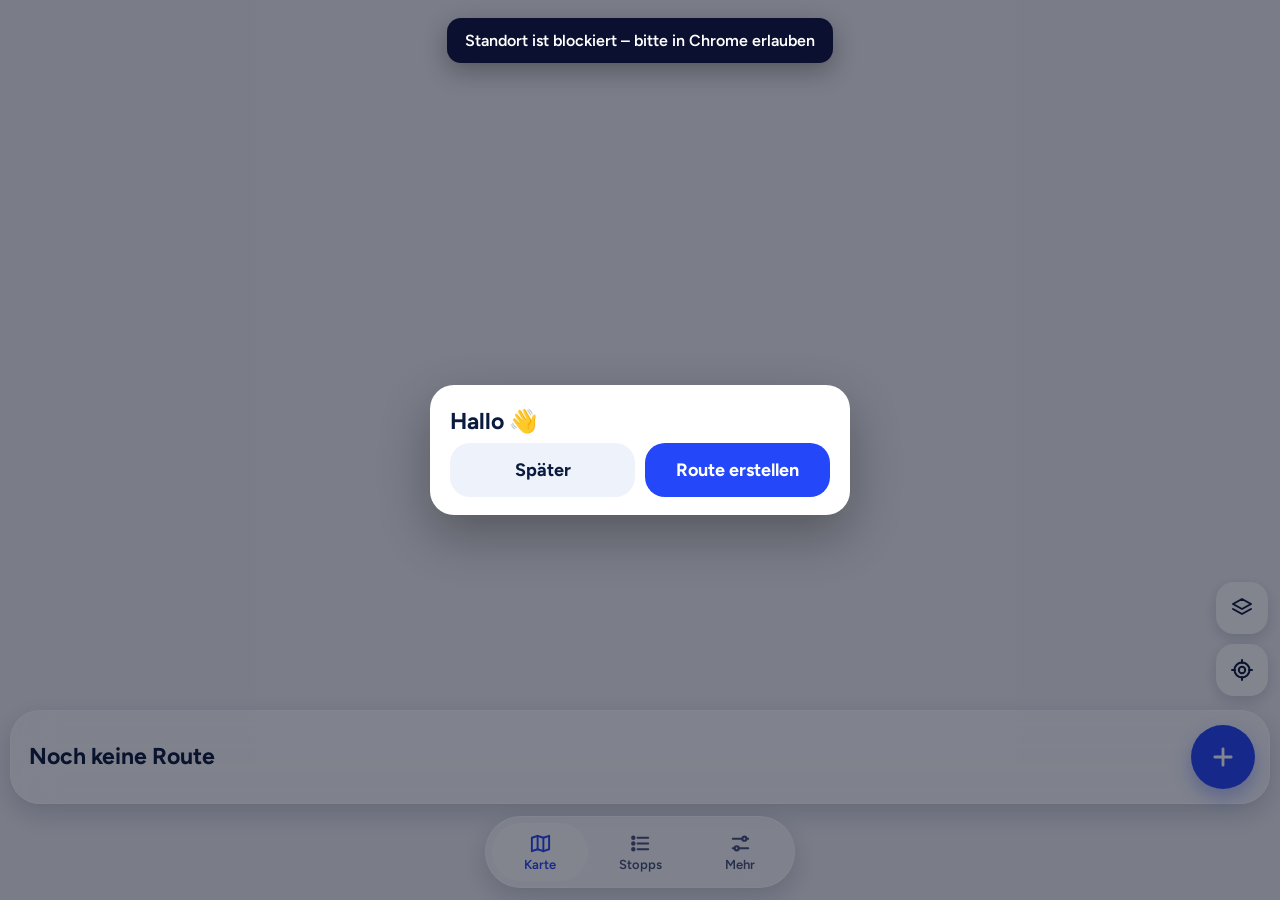
==== commit ba1380cc: "Add files via upload Beta V2" ====
--- a/beta/index.html
+++ b/beta/index.html
@@ -12,22 +12,25 @@
 <link rel="icon" href="icon-192.png">
 <link rel="apple-touch-icon" href="icon-192.png">
 <link rel="stylesheet" href="maplibre-gl.css">
+<link rel="stylesheet" href="fonts.css">
 <link rel="stylesheet" href="style.css">
 </head>
 <body>
 <div id="map"></div>
 
 <!-- Karten-Knöpfe -->
-<button id="btnMenu" class="fab fab-menu" aria-label="Menü"></button>
 <div id="fabsRight" class="fabs-right">
   <button id="btnCompass" class="fab fab-compass" aria-label="Norden oben"></button>
+  <button id="btnVoice" class="fab fab-voice" aria-label="Ansagen"></button>
   <div class="fab-wrap"><span id="satLabel" class="fab-label">Satellit aus</span><button id="btnLayer" class="fab" aria-label="Satellit"></button></div>
-  <button id="btnDrive" class="fab fab-drive" aria-label="Fahrmodus"></button>
   <button id="btnLocate" class="fab" aria-label="Mein Standort"></button>
-  <button id="btnFit" class="fab" aria-label="Ganze Route"></button>
 </div>
 
-<!-- Untere Leiste (Stoppliste) -->
+<!-- Startseite: Routen-Karte und Reiter -->
+<div id="homeCard" class="home-card glass"></div>
+<nav id="tabs" class="tabs glass"></nav>
+
+<!-- Stopp-Liste -->
 <section id="sheet" class="sheet">
   <div class="sheet-handle" id="sheetHandle"><i></i></div>
   <div class="sheet-head" id="sheetHead"></div>
@@ -41,12 +44,11 @@
 
 <!-- Navigation -->
 <div id="navTop" class="nav-top"></div>
-<div id="navBottom" class="nav-bottom"></div>
+<div id="navBottom" class="nav-bottom panel"></div>
 
 <!-- Seiten / Dialoge -->
 <div id="pages"></div>
 <div id="toast" class="toast"></div>
-<div id="lock" class="lock"></div>
 
 <script src="maplibre-gl.js"></script>
 <script src="app.js"></script>
--- a/beta/fonts.css
+++ b/beta/fonts.css
@@ -0,0 +1,7 @@
+/* Oli Zeitung – Schriften (Barlow, Barlow Condensed, Outfit, Figtree; alle frei, SIL Open Font License) */
+@font-face{font-family:"Barlow";font-weight:500;font-style:normal;font-display:swap;src:url([data-uri]) format("woff2")}
+@font-face{font-family:"Barlow";font-weight:600;font-style:normal;font-display:swap;src:url([data-uri]) format("woff2")}
+@font-face{font-family:"Barlow";font-weight:700;font-style:normal;font-display:swap;src:url([data-uri]) format("woff2")}
+@font-face{font-family:"Barlow Condensed";font-weight:700;font-style:normal;font-display:swap;src:url([data-uri]) format("woff2")}
+@font-face{font-family:"Outfit";font-weight:400 700;font-style:normal;font-display:swap;src:url([data-uri]) format("woff2")}
+@font-face{font-family:"Figtree";font-weight:500 800;font-style:normal;font-display:swap;src:url([data-uri]) format("woff2")}
--- a/beta/style.css
+++ b/beta/style.css
@@ -1,395 +1,425 @@
+/* Oli Zeitung – Aussehen
+   Drei Designs (Einstellungen → Aussehen): A Wegweiser, B Nachtfahrt, C Sattblau.
+   Jedes Design ist nur ein Satz Farben/Formen (Variablen), der Aufbau ist immer gleich. */
 :root{
-  --blue:#2970ff; --blue-d:#1d5ae6; --blue-l:#eaf1ff;
-  --ink:#0f172a; --ink2:#475569; --mut:#8792a6; --line:#e3e7ee; --bg:#f3f5f9;
-  --white:#fff; --card:#fff; --green:#1f9d55; --green-l:#e6f6ed; --red:#e5484d; --orange:#f59e0b; --yellow-l:#fff7d6;
-  --r:16px; --shadow:0 4px 18px rgba(15,23,42,.14);
   --safe-b:env(safe-area-inset-bottom,0px); --safe-t:env(safe-area-inset-top,0px);
   --foot:calc(88px + var(--safe-b));
+  --red:#e5484d; --orange:#f59e0b;
 }
+/* ---------- C · Sattblau (Standard) ---------- */
+:root,[data-design="C"]{
+  --font:Figtree,system-ui,sans-serif; --numfont:Figtree,system-ui,sans-serif; --numtrack:-1px;
+  --card:#fff; --bg:#EEF2FB; --soft:#EEF2FB; --ink:#0B1B3F; --ink2:#44527A; --mut:#6B789C; --line:#E1E7F5;
+  --pri:#2447F9; --pri-ink:#fff; --pri-d:#1B37D1; --pri-l:#E3E9FF; --acc:#2447F9;
+  --act:#10B36B; --act-ink:#fff; --hot:#FF7A1A; --hot-ink:#fff; --warn-l:#FFF1D6; --warn-ink:#8A4B00;
+  --edge:transparent; --bw:0px; --hs:0 0 0 transparent;
+  --r-lg:24px; --r-md:16px; --r-sm:11px; --r-btn:20px; --r-pill:22px; --r-fab:18px; --r-sheet:30px;
+  --shadow:0 10px 26px rgba(11,27,63,.18); --sh-s:0 5px 14px rgba(11,27,63,.16); --sh-up:0 -8px 30px rgba(11,27,63,.14);
+  --sh-btn:0 8px 20px rgba(16,179,107,.38); --sh-pri:0 8px 20px rgba(36,71,249,.35);
+  --turn-bg:#2447F9; --turn-ink:#fff; --turn-ic-bg:#fff; --turn-ic-ink:#2447F9; --then-bg:#0B1B3F; --then-ink:#fff;
+  --badge-bg:#2447F9; --badge-ink:#fff;
+  --arr-bg:#2447F9; --arr-ink:#fff; --arr-go:#fff; --arr-go-ink:#0E9A5C; --plate-bg:#fff; --plate-ink:#0B1B3F;
+  --hint-bg:rgba(255,255,255,.18); --hint-ink:#fff; --side-bg:#fff; --side-ink:#2447F9;
+  --pin-bg:#2447F9; --pin-edge:#fff; --pin-ink:#fff; --pin-nx-bg:#FF7A1A; --pin-nx-ink:#fff; --pin-r:50%; --pin-bw:3px;
+  --route:#2447F9; --leg:#2447F9; --walk:#FF7A1A; --puck:#2447F9; --puck-edge:#fff;
+  --glass:rgba(255,255,255,.62); --glass-edge:rgba(255,255,255,.9); --glass-on:rgba(255,255,255,.95);
+  --mm-land:#EDF1F8; --mm-bld:#D6DDEC; --mm-park:#C8EBD4; --mm-road:#fff;
+}
+/* ---------- A · Wegweiser ---------- */
+[data-design="A"]{
+  --font:Barlow,system-ui,sans-serif; --numfont:"Barlow Condensed",Barlow,sans-serif; --numtrack:0px;
+  --card:#fff; --bg:#EEF0F4; --soft:#EEF0F4; --ink:#0E1A3A; --ink2:#3C4768; --mut:#5A6585; --line:#D5D9E2;
+  --pri:#0E1A3A; --pri-ink:#FFD21F; --pri-d:#060E24; --pri-l:#FFF3BF; --acc:#2148F3;
+  --act:#0A9B55; --act-ink:#fff; --hot:#FF6A3D; --hot-ink:#fff; --warn-l:#FFF3BF; --warn-ink:#5C4500;
+  --edge:#0E1A3A; --bw:2.5px; --hs:0 4px 0 #0E1A3A;
+  --r-lg:14px; --r-md:10px; --r-sm:8px; --r-btn:12px; --r-pill:12px; --r-fab:12px; --r-sheet:18px;
+  --shadow:0 4px 0 #0E1A3A; --sh-s:0 3px 0 #0E1A3A; --sh-up:none; --sh-btn:0 4px 0 #0E1A3A; --sh-pri:0 4px 0 rgba(14,26,58,.35);
+  --turn-bg:#FFD21F; --turn-ink:#0E1A3A; --turn-ic-bg:#0E1A3A; --turn-ic-ink:#FFD21F; --then-bg:#fff; --then-ink:#0E1A3A;
+  --badge-bg:#FFD21F; --badge-ink:#0E1A3A;
+  --arr-bg:#FFD21F; --arr-ink:#0E1A3A; --arr-go:#0A9B55; --arr-go-ink:#fff; --plate-bg:#fff; --plate-ink:#0E1A3A;
+  --hint-bg:#0E1A3A; --hint-ink:#fff; --side-bg:#0E1A3A; --side-ink:#FFD21F;
+  --pin-bg:#FFD21F; --pin-edge:#0E1A3A; --pin-ink:#0E1A3A; --pin-nx-bg:#0E1A3A; --pin-nx-ink:#FFD21F; --pin-r:7px; --pin-bw:2.5px;
+  --route:#2148F3; --leg:#2148F3; --walk:#0E1A3A; --puck:#2148F3; --puck-edge:#fff;
+  --glass:rgba(255,255,255,.8); --glass-edge:#0E1A3A; --glass-on:#FFD21F;
+  --mm-land:#ECEEF1; --mm-bld:#D6DAE1; --mm-park:#CBE6C3; --mm-road:#fff;
+}
+/* ---------- B · Nachtfahrt ---------- */
+[data-design="B"]{
+  --font:Outfit,system-ui,sans-serif; --numfont:Outfit,system-ui,sans-serif; --numtrack:-1px;
+  --card:#1A2358; --bg:#131A40; --soft:#27317A; --ink:#EEF1FF; --ink2:#C3CBF2; --mut:#9BA7DA; --line:#2C3780;
+  --pri:#2CE5C4; --pri-ink:#062838; --pri-d:#1FC4A6; --pri-l:#27317A; --acc:#2CE5C4;
+  --act:#2CE5C4; --act-ink:#062838; --hot:#FFB938; --hot-ink:#3A2500; --warn-l:#3A3214; --warn-ink:#F3D58A;
+  --edge:transparent; --bw:0px; --hs:0 0 0 transparent;
+  --r-lg:26px; --r-md:18px; --r-sm:12px; --r-btn:32px; --r-pill:30px; --r-fab:25px; --r-sheet:30px;
+  --shadow:0 10px 30px rgba(3,6,30,.55); --sh-s:0 6px 18px rgba(3,6,30,.5); --sh-up:0 -10px 34px rgba(3,6,30,.6);
+  --sh-btn:0 8px 26px rgba(44,229,196,.3); --sh-pri:0 8px 26px rgba(44,229,196,.3);
+  --turn-bg:#2CE5C4; --turn-ink:#062838; --turn-ic-bg:#062838; --turn-ic-ink:#2CE5C4; --then-bg:#1A2358; --then-ink:#EEF1FF;
+  --badge-bg:#FFB938; --badge-ink:#3A2500;
+  --arr-bg:#1A2358; --arr-ink:#EEF1FF; --arr-go:#2CE5C4; --arr-go-ink:#062838; --plate-bg:#EEF1FF; --plate-ink:#0B1030;
+  --hint-bg:#27317A; --hint-ink:#EEF1FF; --side-bg:#FFB938; --side-ink:#3A2500;
+  --pin-bg:#1A2358; --pin-edge:#2CE5C4; --pin-ink:#EEF1FF; --pin-nx-bg:#FFB938; --pin-nx-ink:#3A2500; --pin-r:50%; --pin-bw:2.5px;
+  --route:#2CE5C4; --leg:#2CE5C4; --walk:#FFB938; --puck:#fff; --puck-edge:#2CE5C4;
+  --glass:rgba(22,30,78,.7); --glass-edge:rgba(255,255,255,.14); --glass-on:#2CE5C4;
+  --mm-land:#0E1438; --mm-bld:#1B2459; --mm-park:#113B40; --mm-road:#2B3682;
+}
+
 *{box-sizing:border-box;-webkit-tap-highlight-color:transparent}
 html,body{margin:0;height:100%;overflow:hidden;background:var(--bg);color:var(--ink);
-  font-family:system-ui,-apple-system,"Segoe UI",Roboto,"Helvetica Neue",Arial,sans-serif;font-size:16px;
-  overscroll-behavior:none;-webkit-user-select:none;user-select:none}
+  font-family:var(--font);font-size:16px;overscroll-behavior:none;-webkit-user-select:none;user-select:none}
 input,textarea{-webkit-user-select:text;user-select:text}
 button{font:inherit;color:inherit;border:0;background:none;padding:0;cursor:pointer}
 svg{display:block}
 #map{position:fixed;inset:0;z-index:1;background:#eef0f4}
-.leaflet-control-attribution{font-size:9px!important;opacity:.75}
-.leaflet-bottom.leaflet-right{bottom:calc(var(--peek,172px) + 4px)}
-body.nav .leaflet-bottom.leaflet-right{bottom:calc(var(--navb,190px) + 4px)}
-
-/* runde Knöpfe */
-.fab{width:56px;height:56px;border-radius:50%;background:var(--card);box-shadow:var(--shadow);display:grid;place-items:center;color:var(--blue)}
+.num{font-family:var(--numfont);letter-spacing:var(--numtrack)}
+
+/* Glas (Startseite) */
+.glass{background:var(--glass);-webkit-backdrop-filter:blur(22px) saturate(180%);backdrop-filter:blur(22px) saturate(180%);
+  border:max(1px,var(--bw)) solid var(--glass-edge);box-shadow:var(--shadow)}
+
+/* runde Knöpfe auf der Karte */
+.fab{width:52px;height:52px;border-radius:var(--r-fab);background:var(--card);box-shadow:var(--sh-s);display:grid;place-items:center;color:var(--ink);border:var(--bw) solid var(--edge)}
 .fab:active{transform:scale(.95)}
-.fab svg{width:26px;height:26px}
-.fab.on{background:var(--blue);color:#fff}
-.fab-menu{position:fixed;z-index:20;left:16px;top:calc(16px + var(--safe-t));color:var(--ink)}
-.fabs-right{position:fixed;z-index:20;right:16px;bottom:calc(var(--peek,172px) + 16px);display:flex;flex-direction:column;gap:14px;align-items:flex-end;transition:bottom .25s}
+.fab svg{width:24px;height:24px}
+.fab.on{background:var(--pri);color:var(--pri-ink)}
+.fabs-right{position:fixed;z-index:20;right:12px;bottom:calc(var(--peek,190px) + 14px);display:flex;flex-direction:column;gap:10px;align-items:flex-end;transition:bottom .25s}
 .fab-wrap{display:flex;align-items:center;gap:10px}
-.fab-label{background:rgba(255,255,255,.92);color:var(--ink2);padding:10px 14px;border-radius:12px;font-size:15px;box-shadow:var(--shadow);opacity:0;transition:opacity .3s;pointer-events:none}
+.fab-label{background:var(--card);color:var(--ink2);padding:9px 13px;border-radius:12px;font-size:15px;font-weight:600;box-shadow:var(--sh-s);opacity:0;transition:opacity .3s;pointer-events:none}
 .fab-label.show{opacity:1}
+.fab-voice{display:none}
+body.nav .fab-voice{display:grid}
+.fab-compass{display:none}
+.fab-compass.show{display:grid}
+.fab-compass svg{transition:transform .15s linear;width:26px;height:26px}
+.fabs-right,.fab-wrap{pointer-events:none}
+.fabs-right .fab{pointer-events:auto}
 
 /* Pins */
-.pin{position:relative;width:34px;height:34px;border-radius:9px;background:#fff;border:2.5px solid var(--blue);display:grid;place-items:center;
-  box-shadow:0 2px 6px rgba(0,0,0,.25);font-weight:700;font-size:13px;color:var(--blue)}
-.pin:after{content:"";position:absolute;bottom:-8px;left:50%;margin-left:-6px;border:6px solid transparent;border-top:7px solid var(--blue);border-bottom:0}
-.pin .dot{width:10px;height:10px;border-radius:50%;background:var(--blue)}
-.pin.done{border-color:#9aa5b8;color:#9aa5b8;background:#f1f3f7}
-.pin.done:after{border-top-color:#9aa5b8}
-.pin.skip{border-color:var(--orange);color:var(--orange)}
-.pin.skip:after{border-top-color:var(--orange)}
-.pin.next{background:var(--blue);color:#fff;transform:scale(1.25);transform-origin:bottom center;z-index:1000}
+.pin{position:relative;width:32px;height:32px;border-radius:var(--pin-r);background:var(--pin-bg);border:var(--pin-bw) solid var(--pin-edge);display:grid;place-items:center;
+  box-shadow:0 2px 6px rgba(0,0,0,.28);font-family:var(--numfont);font-weight:700;font-size:15px;color:var(--pin-ink);margin:5px 1px 0}
+.pin .dot{width:9px;height:9px;border-radius:50%;background:var(--pin-ink)}
+.pin.done{background:var(--card);border-color:var(--act);color:var(--act)}
+.pin.done svg{width:18px;height:18px}
+.pin.skip{background:var(--card);border-color:var(--orange);color:var(--orange)}
+.pin.next{background:var(--pin-nx-bg);color:var(--pin-nx-ink);border-color:var(--pin-edge);transform:scale(1.3);transform-origin:bottom center;font-size:16px}
+[data-design="A"] .pin.next{border-color:var(--pin-nx-bg)}
 .pin.warn{border-style:dashed}
-.pin.home{border-color:var(--ink);color:var(--ink)}
-.pin.home:after{border-top-color:var(--ink)}
-.pin.drag{border-color:var(--red);color:var(--red);transform:scale(1.3);transform-origin:bottom center}
-.pin.drag:after{border-top-color:var(--red)}
-.me{width:22px;height:22px;border-radius:50%;background:var(--blue);border:3px solid #fff;box-shadow:0 0 0 2px rgba(41,112,255,.35),0 2px 6px rgba(0,0,0,.3)}
+.pin.home{background:var(--card);border-color:var(--ink);color:var(--ink)}
+.pin.drag{background:var(--card);border-color:var(--red);color:var(--red);transform:scale(1.3);transform-origin:bottom center}
+.boxdot{width:16px;height:16px;border-radius:50%;background:var(--walk);border:3px solid #fff;box-shadow:0 1px 4px rgba(0,0,0,.4)}
+.me{width:22px;height:22px;border-radius:50%;background:var(--puck);border:3px solid var(--puck-edge);box-shadow:0 2px 6px rgba(0,0,0,.3)}
 .me-wrap{position:relative;width:40px;height:40px;display:grid;place-items:center}
-.me-arrow{position:absolute;inset:0;display:none;transition:transform .6s ease-out;filter:drop-shadow(0 1px 3px rgba(0,0,0,.35))}
+.me-arrow{position:absolute;inset:0;display:none;transition:transform .6s ease-out;filter:drop-shadow(0 1px 3px rgba(0,0,0,.4))}
+.me-arrow path{fill:var(--puck);stroke:var(--puck-edge)}
 .me-wrap.dir .me{display:none}
 .me-wrap.dir .me-arrow{display:block}
 
-/* Bottom sheet */
-.sheet{position:fixed;z-index:30;left:0;right:0;bottom:0;height:calc(100% - 56px - var(--safe-t));background:var(--card);border-radius:22px 22px 0 0;
-  box-shadow:0 -4px 22px rgba(15,23,42,.12);transform:translateY(calc(100% - var(--peek,172px)));transition:transform .28s cubic-bezier(.2,.8,.2,1);display:flex;flex-direction:column}
+/* ---------- Startseite: Routen-Karte + Reiter ---------- */
+.home-card{position:fixed;z-index:25;left:10px;right:10px;bottom:calc(96px + var(--safe-b));border-radius:var(--r-sheet);padding:14px 14px 14px 18px;display:flex;align-items:center;gap:12px;min-height:92px}
+.hc-txt{flex:1;min-width:0}
+.hc-t{font-size:23px;font-weight:700;line-height:1.1;white-space:nowrap;overflow:hidden;text-overflow:ellipsis}
+.hc-s{font-size:15px;font-weight:600;color:var(--ink2);margin-top:5px;white-space:nowrap;overflow:hidden;text-overflow:ellipsis}
+.hc-play{width:64px;height:64px;border-radius:var(--r-btn);background:var(--pri);color:var(--pri-ink);display:grid;place-items:center;box-shadow:var(--sh-pri);flex:none;border:var(--bw) solid var(--edge)}
+:root:not([data-design="A"]) .hc-play{border-radius:50%}
+.hc-play svg{width:28px;height:28px}
+.hc-play:active{transform:scale(.95)}
+.tabs{position:fixed;z-index:25;left:50%;transform:translateX(-50%);bottom:calc(12px + var(--safe-b));border-radius:calc(var(--r-sheet) + 6px);padding:6px;display:flex;gap:4px}
+.tab{width:96px;height:58px;border-radius:var(--r-sheet);display:flex;flex-direction:column;align-items:center;justify-content:center;gap:2px;font-size:13px;font-weight:600;color:var(--ink2)}
+.tab svg{width:23px;height:23px}
+.tab.on{background:var(--glass-on);color:var(--acc)}
+[data-design="A"] .tab.on{color:var(--ink)}
+[data-design="B"] .tab.on{color:#062838}
+body.nav .home-card,body.nav .tabs,body.sheet-open .home-card,body.sheet-open .tabs,body.dragmode .home-card,body.dragmode .tabs{display:none}
+
+/* ---------- Stopp-Liste (Blatt von unten) ---------- */
+.sheet{position:fixed;z-index:30;left:0;right:0;bottom:0;height:calc(100% - 44px - var(--safe-t));background:var(--card);border-radius:var(--r-sheet) var(--r-sheet) 0 0;border-top:var(--bw) solid var(--edge);
+  box-shadow:var(--sh-up);transform:translateY(105%);transition:transform .28s cubic-bezier(.2,.8,.2,1);display:flex;flex-direction:column}
 .sheet.full{transform:translateY(0)}
 .sheet.dragging{transition:none}
-.sheet-handle{padding:12px 0 6px;display:grid;place-items:center;touch-action:none}
-.sheet-handle i{width:48px;height:5px;border-radius:3px;background:#d5dae3}
-.sheet-head{padding:0 16px;touch-action:none}
+.sheet-handle{padding:10px 0 4px;display:grid;place-items:center;touch-action:none}
+.sheet-handle i{width:44px;height:5px;border-radius:3px;background:var(--line)}
+.sheet-head{padding:0 14px;touch-action:none}
 .sheet-body{flex:1;overflow-y:auto;padding-bottom:calc(var(--foot) + 12px);-webkit-overflow-scrolling:touch}
 .head-row{display:flex;align-items:center;gap:6px;min-height:54px}
-.head-count{flex:1;font-size:19px;color:var(--ink2)}
-.head-count b{color:var(--ink);font-weight:600}
-.head-sub{font-size:14px;color:var(--mut);margin-top:2px}
-.icon-btn{width:46px;height:46px;border-radius:50%;display:grid;place-items:center;color:var(--ink2)}
-.icon-btn:active{background:var(--bg)}
+.head-count{flex:1;min-width:0}
+.head-count b{display:block;font-size:24px;font-weight:700;line-height:1.1;white-space:nowrap;overflow:hidden;text-overflow:ellipsis}
+.head-sub{font-size:15px;font-weight:600;color:var(--mut);margin-top:3px}
+.icon-btn{width:46px;height:46px;border-radius:50%;display:grid;place-items:center;color:var(--ink2);flex:none}
+.icon-btn:active{background:var(--soft)}
 .icon-btn svg{width:26px;height:26px}
-.search{display:none;align-items:center;gap:10px;background:var(--bg);border:1.5px solid var(--line);border-radius:16px;padding:0 14px;height:54px;margin-bottom:6px}
-.sheet.full .search{display:flex}
-.sheet.full .peek-only{display:none}
-.search svg{width:24px;height:24px;color:var(--mut);flex:none}
-.search input{flex:1;border:0;background:none;font-size:18px;outline:none;color:var(--ink);min-width:0}
+.search{display:flex;flex:1;align-items:center;gap:10px;background:var(--soft);border:var(--bw) solid var(--edge);border-radius:var(--r-md);padding:0 14px;height:52px}
+.search svg{width:22px;height:22px;color:var(--mut);flex:none}
+.search input{flex:1;border:0;background:none;font:inherit;font-size:18px;outline:none;color:var(--ink);min-width:0}
 .search .clear{color:var(--mut)}
-.full-only{display:none}
-.sheet.full .full-only{display:flex}
-.section-h{background:var(--bg);color:var(--ink2);font-size:15px;padding:12px 16px;border-top:1px solid var(--line);font-weight:500}
-
-.stop{display:flex;align-items:center;gap:14px;padding:14px 16px;border-bottom:1px solid #f0f2f6}
-.stop:active{background:var(--bg)}
-.stop .num{width:34px;text-align:center;color:var(--ink2);font-variant-numeric:tabular-nums;font-size:17px;flex:none}
+.section-h{color:var(--mut);font-size:14px;padding:14px 16px 6px;font-weight:700}
+.stop{display:flex;align-items:center;gap:12px;padding:11px 16px;border-bottom:1px solid var(--line)}
+.stop:active{background:var(--soft)}
+.stop .num{width:38px;height:38px;border-radius:var(--r-sm);background:var(--pri-l);color:var(--acc);display:grid;place-items:center;font-family:var(--numfont);font-weight:700;font-size:20px;flex:none;border:var(--bw) solid var(--edge)}
+[data-design="A"] .stop .num{background:#FFD21F;color:var(--ink)}
 .stop .txt{flex:1;min-width:0}
-.stop .a{font-size:19px;font-weight:500;white-space:nowrap;overflow:hidden;text-overflow:ellipsis}
-.stop .b{font-size:15px;color:var(--ink2);margin-top:2px;white-space:nowrap;overflow:hidden;text-overflow:ellipsis}
-.stop .b .nm{color:var(--blue);font-weight:600}
-.stop .warn{color:var(--orange);font-weight:600}
-.stop .tag{width:42px;height:42px;border-radius:12px;background:var(--bg);display:grid;place-items:center;flex:none}
-.stop .tag i{width:11px;height:11px;border-radius:50%;background:var(--blue)}
+.stop .a{font-size:19px;font-weight:600;white-space:nowrap;overflow:hidden;text-overflow:ellipsis}
+.stop .b{font-size:15px;color:var(--mut);font-weight:500;margin-top:1px;white-space:nowrap;overflow:hidden;text-overflow:ellipsis}
+.stop .warn{color:var(--orange);font-weight:700}
+.stop .tag{width:30px;height:30px;display:grid;place-items:center;flex:none;color:var(--act)}
+.stop .tag svg{width:24px;height:24px}
 .stop.done .a{color:var(--mut);text-decoration:line-through}
-.stop.done .num{color:var(--green)}
-.stop .tag svg{width:22px;height:22px;color:var(--green)}
+.stop.done .num{background:var(--soft);color:var(--mut)}
 .empty{padding:28px 20px;text-align:center;color:var(--ink2)}
-.empty h3{color:var(--ink);margin:6px 0 8px;font-size:20px}
-.empty p{margin:0 0 18px;line-height:1.45}
+.empty h3{color:var(--ink);margin:6px 0 12px;font-size:21px}
 .empty .btn{margin:8px auto;max-width:320px}
 
-/* Footer */
-.footer{position:fixed;z-index:40;left:0;right:0;bottom:0;padding:14px 16px calc(14px + var(--safe-b));background:var(--card);border-top:1px solid var(--line);display:flex;gap:10px}
-.btn{height:58px;border-radius:16px;display:flex;align-items:center;justify-content:center;gap:10px;font-size:18px;font-weight:600;width:100%}
+/* Knöpfe */
+.footer{position:fixed;z-index:40;left:0;right:0;bottom:0;padding:12px 14px calc(14px + var(--safe-b));background:var(--card);border-top:1px solid var(--line);display:none;gap:10px}
+body.sheet-open .footer{display:flex}
+.btn{height:58px;border-radius:var(--r-btn);display:flex;align-items:center;justify-content:center;gap:10px;font-size:19px;font-weight:700;width:100%;border:var(--bw) solid var(--edge)}
 .btn svg{width:24px;height:24px}
-.btn-p{background:var(--blue);color:#fff}
-.btn-p:active{background:var(--blue-d)}
-.btn-o{background:var(--card);color:var(--blue);border:2px solid var(--blue)}
-.btn-g{background:var(--green);color:#fff}
-.btn-s{background:var(--bg);color:var(--ink)}
+.btn-p{background:var(--pri);color:var(--pri-ink)}
+.btn-p:active{background:var(--pri-d)}
+.btn-o{background:var(--soft);color:var(--ink)}
+.btn-g{background:var(--act);color:var(--act-ink);box-shadow:var(--sh-btn)}
+.btn-s{background:var(--soft);color:var(--ink)}
 .btn-r{background:#fdecec;color:var(--red)}
+[data-design="B"] .btn-r{background:#3b1d20}
+.btn-ghost{border:0}
 .btn[disabled]{opacity:.45}
 .footer .btn-o{flex:0 0 auto;width:auto;padding:0 16px}
 .footer .btn-p{flex:1}
 
-/* Drawer */
-.scrim{position:fixed;inset:0;z-index:60;background:rgba(15,23,42,.38);opacity:0;pointer-events:none;transition:opacity .25s}
+/* ---------- „Mehr“ (Routen + Einstellungen) ---------- */
+.scrim{position:fixed;inset:0;z-index:60;background:rgba(8,12,30,.45);opacity:0;pointer-events:none;transition:opacity .25s}
 .scrim.show{opacity:1;pointer-events:auto}
-.drawer{position:fixed;z-index:61;top:0;bottom:0;left:0;width:min(88vw,380px);background:var(--card);transform:translateX(-102%);transition:transform .28s cubic-bezier(.2,.8,.2,1);display:flex;flex-direction:column}
+.drawer{position:fixed;z-index:61;left:0;right:0;bottom:0;max-height:86%;background:var(--card);border-radius:var(--r-sheet) var(--r-sheet) 0 0;border-top:var(--bw) solid var(--edge);transform:translateY(104%);transition:transform .28s cubic-bezier(.2,.8,.2,1);display:flex;flex-direction:column}
 .drawer.show{transform:none}
-.dr-top{background:linear-gradient(120deg,#f2f5fb 40%,#dde8ff);padding:calc(14px + var(--safe-t)) 18px 22px}
-.dr-icons{display:flex;justify-content:flex-end;gap:6px;margin-bottom:6px}
-.dr-icons .icon-btn{color:var(--ink)}
-.dr-user{display:flex;align-items:center;gap:16px}
-.dr-user img{width:76px;height:76px;border-radius:50%;box-shadow:0 2px 8px rgba(0,0,0,.15);background:#fff}
-.dr-user h2{margin:0;font-size:22px}
-.dr-user p{margin:3px 0 0;color:var(--blue);font-size:15px;font-weight:500}
-.dr-list{flex:1;overflow-y:auto;padding:18px 12px}
-.dr-h{color:var(--ink2);font-weight:600;font-size:16px;padding:6px 12px 12px}
-.route-it{display:flex;align-items:center;gap:12px;padding:14px 12px;border-radius:14px;margin-bottom:6px}
-.route-it.act{background:var(--blue-l)}
-.route-it .d{color:#7aa2f7;font-size:17px;flex:none;min-width:58px}
+.dr-list{flex:1;overflow-y:auto;padding:4px 12px 8px}
+.dr-h{color:var(--mut);font-weight:700;font-size:14px;padding:10px 6px 8px}
+.dr-day{background:var(--pri-l);color:var(--ink);border-radius:var(--r-md);padding:13px 14px;margin:4px 0 6px;font-size:17px;font-weight:600;border:var(--bw) solid var(--edge)}
+.route-it{display:flex;align-items:center;gap:12px;padding:10px 6px 10px 12px;border-radius:var(--r-md);margin-bottom:6px;background:var(--soft);border:var(--bw) solid transparent}
+.route-it.act{border-color:var(--acc);box-shadow:inset 0 0 0 max(2px,var(--bw)) var(--acc)}
 .route-it .n{flex:1;min-width:0}
-.route-it .n b{display:block;font-size:19px;font-weight:600;color:var(--ink);white-space:nowrap;overflow:hidden;text-overflow:ellipsis}
-.route-it.act .n b{color:var(--blue)}
-.route-it .n small{color:var(--mut);font-size:14px}
-.dr-foot{padding:14px 16px calc(14px + var(--safe-b));border-top:1px solid var(--line)}
-
-/* Seiten (Vollbild) */
+.route-it .n b{display:block;font-size:19px;font-weight:700;white-space:nowrap;overflow:hidden;text-overflow:ellipsis}
+.route-it .n small{color:var(--mut);font-size:14px;font-weight:500}
+.dr-foot{padding:10px 14px calc(14px + var(--safe-b));display:flex;gap:10px}
+.dr-foot .btn-s{flex:1}
+.dr-foot .btn-p{flex:1}
+
+/* ---------- Seiten ---------- */
 .page{position:fixed;inset:0;z-index:80;background:var(--card);display:flex;flex-direction:column;animation:up .25s cubic-bezier(.2,.8,.2,1)}
-.page.sheetlike{top:auto;max-height:88%;border-radius:22px 22px 0 0;box-shadow:0 -6px 30px rgba(0,0,0,.2)}
-.page-scrim{position:fixed;inset:0;z-index:79;background:rgba(15,23,42,.4)}
+.page.sheetlike{top:auto;max-height:88%;border-radius:var(--r-sheet) var(--r-sheet) 0 0;box-shadow:0 -6px 30px rgba(0,0,0,.2);border-top:var(--bw) solid var(--edge)}
+.page-scrim{position:fixed;inset:0;z-index:79;background:rgba(8,12,30,.45)}
 @keyframes up{from{transform:translateY(40px);opacity:0}to{transform:none;opacity:1}}
-.page-h{display:flex;align-items:center;gap:8px;padding:calc(10px + var(--safe-t)) 10px 10px;border-bottom:1px solid var(--line);min-height:64px}
+.page-h{display:flex;align-items:center;gap:8px;padding:calc(10px + var(--safe-t)) 10px 10px;min-height:64px}
 .page.sheetlike .page-h{padding-top:12px}
-.page-h h1{flex:1;text-align:center;font-size:21px;font-weight:600;margin:0}
-.page-h .act{color:var(--blue);font-size:19px;font-weight:600;padding:8px 10px;min-width:70px;text-align:right}
-.page-h .icon-btn{color:var(--mut)}
+.page-h h1{flex:1;text-align:center;font-size:21px;font-weight:700;margin:0}
+.page-h .act{color:var(--acc);font-size:19px;font-weight:700;padding:8px 10px;min-width:70px;text-align:right}
 .page-b{flex:1;overflow-y:auto;padding-bottom:calc(20px + var(--safe-b))}
-.page-f{padding:12px 16px calc(14px + var(--safe-b));border-top:1px solid var(--line);display:flex;gap:10px}
-
-.ed-top{padding:18px 18px 8px}
-.ed-id{color:var(--mut);font-size:15px;letter-spacing:.3px;text-transform:uppercase}
-.ed-addr{font-size:27px;font-weight:700;margin:10px 0 2px;line-height:1.15}
-.ed-city{font-size:19px;color:var(--ink2)}
-.chips{display:flex;gap:10px;overflow-x:auto;padding:16px 18px;border-bottom:1px solid var(--line)}
-.chip{flex:none;height:46px;min-width:52px;padding:0 14px;border-radius:14px;border:1.5px solid var(--line);display:flex;align-items:center;justify-content:center;gap:8px;font-size:16px}
-.chip i{width:13px;height:13px;border-radius:50%}
-.chip.sel{border-color:var(--blue);background:var(--blue-l)}
-.field{padding:6px 18px;border-bottom:1px solid var(--line)}
-.field label{display:block;font-size:13px;color:var(--mut);padding-top:10px;text-transform:uppercase;letter-spacing:.3px}
+.ed-top{padding:10px 18px 14px}
+.ed-id{color:var(--mut);font-size:15px;font-weight:600}
+.ed-addr{font-size:28px;font-weight:700;margin:6px 0 2px;line-height:1.12}
+.ed-city{font-size:18px;color:var(--ink2)}
+.field{padding:6px 18px;border-top:1px solid var(--line)}
+.field label{display:block;font-size:14px;font-weight:600;color:var(--mut);padding-top:10px}
 .field input,.field textarea{width:100%;border:0;outline:none;font-size:19px;padding:8px 0 12px;background:none;color:var(--ink);font-family:inherit;resize:none}
-.field input::placeholder,.field textarea::placeholder{color:#a3adbf}
-.row{display:flex;align-items:center;gap:14px;padding:12px 18px;min-height:66px}
-.row > svg{width:26px;height:26px;color:var(--ink2);flex:none}
-.row .l{flex:1;font-size:19px}
-.row .l small{display:block;font-size:14px;color:var(--mut);margin-top:2px}
-.row .v{color:var(--mut);font-size:18px}
-.row .v.blue{color:var(--blue)}
-.seg{display:flex;border:1.5px solid var(--line);border-radius:16px;padding:4px;gap:2px}
-.seg button{padding:10px 12px;border-radius:12px;color:var(--mut);font-size:16px;white-space:nowrap}
-.seg button.sel{background:var(--blue-l);color:var(--blue);font-weight:600}
-.step{display:flex;align-items:center;border:1.5px solid var(--line);border-radius:16px;overflow:hidden}
-.step button{width:48px;height:46px;font-size:24px;color:var(--ink2)}
-.step span{min-width:64px;text-align:center;font-size:17px;border-left:1.5px solid var(--line);border-right:1.5px solid var(--line);line-height:46px}
-.grey{background:var(--bg)}
-.link-row{display:flex;align-items:center;gap:14px;padding:18px;border-bottom:1px solid #e9ecf2;font-size:19px}
-.link-row svg{width:26px;height:26px;color:var(--ink2);flex:none}
+.row{display:flex;align-items:center;gap:14px;padding:12px 18px;min-height:64px;border-top:1px solid var(--line)}
+.row > svg{width:24px;height:24px;color:var(--ink2);flex:none}
+.row .l{flex:1;font-size:18px;font-weight:500}
+.row .v{color:var(--ink);font-size:18px;font-weight:700}
+.seg{display:flex;background:var(--soft);border-radius:var(--r-md);padding:4px;gap:2px;border:var(--bw) solid var(--edge)}
+.seg button{padding:9px 11px;border-radius:calc(var(--r-md) - 4px);color:var(--mut);font-size:15px;font-weight:600;white-space:nowrap}
+.seg button.sel{background:var(--pri);color:var(--pri-ink)}
+.step{display:flex;align-items:center;background:var(--soft);border-radius:var(--r-md);overflow:hidden;border:var(--bw) solid var(--edge)}
+.step button{width:48px;height:46px;font-size:24px;color:var(--ink)}
+.step span{min-width:54px;text-align:center;font-size:18px;font-weight:700}
+.grey{border-top:1px solid var(--line)}
+.link-row{display:flex;align-items:center;gap:14px;padding:16px 18px;border-top:1px solid var(--line);font-size:18px;font-weight:500}
+.link-row svg{width:24px;height:24px;color:var(--ink2);flex:none}
 .link-row span{flex:1}
 .link-row .chev{width:20px;height:20px;color:var(--mut)}
 .link-row.red,.link-row.red svg{color:var(--red)}
-.set-h{padding:22px 18px 8px;color:var(--ink2);font-weight:600;font-size:14px;text-transform:uppercase;letter-spacing:.4px}
-.tog{width:54px;height:32px;border-radius:16px;background:#d3d9e3;position:relative;transition:background .2s;flex:none}
+.tog{width:54px;height:32px;border-radius:16px;background:var(--line);position:relative;transition:background .2s;flex:none}
 .tog:after{content:"";position:absolute;top:3px;left:3px;width:26px;height:26px;border-radius:50%;background:#fff;box-shadow:0 1px 3px rgba(0,0,0,.25);transition:transform .2s}
-.tog.on{background:var(--blue)}
+.tog.on{background:var(--act)}
 .tog.on:after{transform:translateX(22px)}
-.note-box{margin:14px 18px;padding:14px 16px;border-radius:14px;background:var(--blue-l);color:#1e3a8a;font-size:15px;line-height:1.45}
-.note-box.warn{background:var(--yellow-l);color:#7a5200}
-.help{padding:8px 20px 30px;line-height:1.55;font-size:17px;color:var(--ink2)}
-.help h3{color:var(--ink);margin:22px 0 6px}
+[data-design="B"] .tog:not(.on){background:#3a4590}
+.note-box{margin:12px 16px;padding:13px 15px;border-radius:var(--r-md);background:var(--pri-l);color:var(--ink);font-size:15px;font-weight:500;line-height:1.4}
+.note-box.warn{background:var(--warn-l);color:var(--warn-ink)}
+.set-page{background:var(--bg);padding:8px 12px calc(24px + var(--safe-b))}
+.set-card{background:var(--card);border-radius:var(--r-lg);margin-bottom:12px;overflow:hidden;border:var(--bw) solid var(--edge)}
+[data-design="B"] .set-page{background:var(--bg)}
+.set-ct{display:flex;align-items:center;gap:10px;padding:14px 16px 8px;color:var(--mut);font-weight:700;font-size:15px}
+.set-ct svg{width:20px;height:20px}
+.set-card .row{padding:10px 16px;min-height:58px}
+.set-ct + .row,.set-ct + .link-row{border-top:0}
+.link-row b{font-weight:700;color:var(--acc)}
+[data-design="A"] .link-row b{color:var(--ink)}
+.set-card .link-row{padding:15px 16px}
+.set-card .sub{color:var(--mut);font-size:15px}
+.set-foot{text-align:center;color:var(--mut);font-size:13px;padding:10px 0 0}
+.date-in{border:var(--bw) solid var(--edge);border-radius:var(--r-sm);padding:9px 10px;font-size:16px;font-family:inherit;color:var(--ink);background:var(--soft);max-width:170px}
+[data-theme="dark"] .date-in{color-scheme:dark}
 
 /* Routen-Auswahl */
-.pick{display:flex;align-items:center;gap:14px;padding:16px 18px;border-bottom:1px solid var(--line)}
-.pick:active{background:var(--bg)}
-.pick .ic{width:50px;height:50px;border-radius:14px;background:var(--blue-l);color:var(--blue);display:grid;place-items:center;flex:none}
-.pick .ic svg{width:26px;height:26px}
+.pick{display:flex;align-items:center;gap:14px;padding:14px 18px;border-top:1px solid var(--line)}
+.pick:active{background:var(--soft)}
 .pick .n{flex:1;min-width:0}
 .pick .n b{font-size:20px;display:block}
-.pick .n small{color:var(--ink2);font-size:15px;display:block;margin-top:3px}
-.badge{display:inline-block;font-size:12px;font-weight:700;padding:3px 8px;border-radius:8px;background:var(--green-l);color:var(--green);vertical-align:2px;margin-left:6px}
-.badge.o{background:var(--yellow-l);color:#a16207}
+.pick .n small{color:var(--mut);font-size:15px;display:block;margin-top:3px}
+.pick > svg{width:30px;height:30px;color:var(--acc);flex:none}
 
 /* Dialog */
-.dlg-wrap{position:fixed;inset:0;z-index:120;background:rgba(15,23,42,.45);display:grid;place-items:center;padding:20px;animation:fade .2s}
+.dlg-wrap{position:fixed;inset:0;z-index:120;background:rgba(8,12,30,.5);display:grid;place-items:center;padding:20px;animation:fade .2s}
 @keyframes fade{from{opacity:0}}
-.dlg{background:var(--card);border-radius:22px;width:100%;max-width:420px;padding:22px 20px 18px;box-shadow:0 20px 50px rgba(0,0,0,.3)}
-.dlg h2{margin:0 0 8px;font-size:22px}
-.dlg p{margin:0 0 14px;color:var(--ink2);line-height:1.45}
-.dlg input{width:100%;height:54px;border-radius:14px;border:1.5px solid var(--line);padding:0 14px;font-size:18px;outline:none;margin-bottom:14px}
-.dlg input:focus{border-color:var(--blue)}
+.dlg{background:var(--card);border-radius:var(--r-lg);width:100%;max-width:420px;padding:22px 20px 18px;box-shadow:0 20px 50px rgba(0,0,0,.3);border:var(--bw) solid var(--edge)}
+.dlg h2{margin:0 0 8px;font-size:23px}
+.dlg p{margin:0 0 14px;color:var(--ink2);line-height:1.4;font-size:17px}
+.dlg input{width:100%;height:54px;border-radius:var(--r-md);border:max(1.5px,var(--bw)) solid var(--line);padding:0 14px;font:inherit;font-size:18px;outline:none;margin-bottom:14px;background:transparent;color:var(--ink)}
+.dlg input:focus{border-color:var(--acc)}
 .dlg .btns{display:flex;gap:10px;margin-top:6px}
-.dlg .btns .btn{height:52px;font-size:17px}
-.prog{height:8px;border-radius:4px;background:var(--bg);overflow:hidden;margin:10px 0 4px}
-.prog i{display:block;height:100%;background:var(--blue);width:0;transition:width .3s}
+.dlg .btns .btn{height:54px;font-size:18px}
+.prog{height:8px;border-radius:4px;background:var(--soft);overflow:hidden;margin:10px 0 4px}
+.prog i{display:block;height:100%;background:var(--acc);width:0;transition:width .3s}
 .cmp{display:flex;gap:10px;margin:12px 0}
-.cmp button{flex:1;border:2px solid var(--line);border-radius:16px;padding:12px;text-align:left}
-.cmp button.sel{border-color:var(--blue);background:var(--blue-l)}
-.cmp b{display:block;font-size:22px}
-.cmp small{color:var(--ink2);font-size:13px;display:block;margin-top:2px}
+.cmp button{flex:1;border:max(2px,var(--bw)) solid var(--line);border-radius:var(--r-md);padding:12px;text-align:left}
+.cmp button.sel{border-color:var(--acc);background:var(--pri-l)}
+.cmp b{display:block;font-family:var(--numfont);font-size:24px}
+.cmp small{color:var(--ink2);font-size:14px;display:block;margin-top:2px}
 .stats{display:grid;grid-template-columns:1fr 1fr;gap:10px;margin:10px 0 14px}
-.stats div{background:var(--bg);border-radius:14px;padding:12px}
-.stats b{display:block;font-size:22px}
-.stats small{color:var(--ink2)}
-
-/* Navigation */
+.stats div{background:var(--soft);border-radius:var(--r-md);padding:12px;border:var(--bw) solid var(--edge)}
+.stats b{display:block;font-family:var(--numfont);font-size:25px}
+.stats small{color:var(--ink2);font-weight:500}
+
+/* ---------- Unterwegs ---------- */
 .nav-top,.nav-bottom{display:none}
 body.nav .nav-top,body.nav .nav-bottom{display:block}
-body.nav .sheet,body.nav .footer,body.nav .fab-menu,body.nav #btnFit{display:none}
-body.nav .fabs-right{bottom:calc(var(--navb,190px) + 16px)}
-.nav-top{position:fixed;z-index:40;left:10px;right:10px;top:calc(10px + var(--safe-t))}
-.man{background:#1f6b45;color:#fff;border-radius:18px 18px 0 0;padding:12px 16px;display:flex;align-items:center;gap:14px}
-.man svg{width:38px;height:38px;flex:none}
-.man .t{font-size:21px;font-weight:600;line-height:1.2}
-.man .t small{display:block;font-size:15px;font-weight:400;opacity:.85}
-.nt-card{background:var(--card);border-radius:18px;box-shadow:var(--shadow);overflow:hidden}
-.man + .nt-body{border-radius:0}
-.nt-body{padding:12px 16px 14px;display:flex;gap:12px;align-items:center}
-.nt-num{width:48px;height:48px;border-radius:12px;background:var(--blue);color:#fff;font-weight:700;font-size:19px;display:grid;place-items:center;flex:none}
-.nt-main{flex:1;min-width:0}
-.nt-main .s{font-size:14px;color:var(--mut)}
-.nt-main .a{font-size:19px;font-weight:700;line-height:1.15;display:-webkit-box;-webkit-line-clamp:2;-webkit-box-orient:vertical;overflow:hidden}
-.nt-main .n{font-size:19px;color:var(--blue);font-weight:600;white-space:nowrap;overflow:hidden;text-overflow:ellipsis}
-.nt-main .o{font-size:14px;color:#a16207;margin-top:2px}
-.nt-dist{text-align:center;font-size:19px;font-weight:700;flex:none;display:flex;flex-direction:column;align-items:center;gap:2px;color:var(--blue)}
-.nt-arrow svg{width:30px;height:30px}
-.nt-dist small{display:block;font-size:13px;color:var(--mut);font-weight:400}
-.nav-bottom{position:fixed;z-index:40;left:0;right:0;bottom:0;background:var(--card);border-radius:22px 22px 0 0;box-shadow:0 -4px 22px rgba(15,23,42,.14);padding:12px 16px calc(14px + var(--safe-b))}
-.nb-prog{height:8px;border-radius:4px;background:var(--bg);overflow:hidden}
-.nb-prog i{display:block;height:100%;background:var(--green);transition:width .4s}
-.nb-info{display:flex;justify-content:space-between;align-items:flex-end;margin:12px 2px}
-.nb-info .big{font-size:26px;font-weight:700}
-.nb-info .big small{font-size:15px;color:var(--ink2);font-weight:500;margin-left:4px}
-.nb-info .r{text-align:right;color:var(--ink2);font-size:15px;line-height:1.35}
-.nb-info .r b{color:var(--ink);font-size:17px}
-.nb-btns{display:flex;gap:10px}
-.nb-btns .btn-s{flex:0 0 96px;font-size:15px;flex-direction:column;gap:2px}
-.nb-btns .btn-s svg{width:22px;height:22px}
-.nb-btns .btn-g{flex:1;height:64px;font-size:21px}
-.nb-tools{display:flex;justify-content:space-around;margin-top:10px}
-.nb-tools button{display:flex;flex-direction:column;align-items:center;gap:3px;font-size:13px;color:var(--ink2);padding:4px 8px}
-.nb-tools button svg{width:24px;height:24px}
-.nb-tools button.on{color:var(--blue)}
-.paused-banner{background:var(--yellow-l);color:#7a5200;text-align:center;padding:8px;border-radius:12px;margin-bottom:10px;font-weight:600}
-
-/* Ankunft */
-.arrive{position:fixed;inset:0;z-index:90;background:var(--blue);color:#fff;display:flex;flex-direction:column;padding:calc(18px + var(--safe-t)) 22px calc(20px + var(--safe-b));animation:fade .2s}
-.arrive.other{background:#334155}
-.ar-top{display:flex;justify-content:space-between;align-items:center;font-size:17px;opacity:.9}
-.ar-top button{color:#fff;opacity:.9}
-.ar-top svg{width:30px;height:30px}
-.ar-mid{flex:1;display:flex;flex-direction:column;justify-content:center;text-align:center}
-.ar-hn{font-size:120px;font-weight:800;line-height:1;letter-spacing:-2px}
-.ar-st{font-size:26px;margin-top:6px;opacity:.95}
-.ar-name{font-size:44px;font-weight:800;margin-top:28px;background:#fff;color:#0f172a;border-radius:20px;padding:18px 14px;word-break:break-word;line-height:1.1}
-.ar-name.none{font-size:20px;font-weight:500;color:#64748b}
-.ar-note{margin-top:14px;background:var(--yellow-l);color:#7a5200;border-radius:16px;padding:12px 14px;font-size:20px;font-weight:600}
-.ar-warn{margin-top:14px;font-size:16px;opacity:.9}
-.arrive .btn-g{height:76px;font-size:24px;background:#fff;color:var(--green);margin-top:10px}
-.arrive .btn-ghost{color:#fff;opacity:.9;height:52px;font-size:18px;margin-top:6px}
-
-/* Toast / Sperre */
-.toast{position:fixed;z-index:200;left:50%;top:calc(18px + var(--safe-t));transform:translate(-50%,-140%);background:#0f172a;color:#fff;padding:13px 18px;border-radius:14px;font-size:16px;transition:transform .3s;max-width:92vw;text-align:center;box-shadow:var(--shadow)}
+body.nav .sheet,body.nav .footer{display:none}
+body.nav .fabs-right{bottom:calc(var(--navb,220px) + 14px)}
+body.arrived .nav-top,body.arrived .fabs-right{display:none}
+.nav-top{position:fixed;z-index:40;left:12px;right:12px;top:calc(12px + var(--safe-t))}
+.turn{display:flex;align-items:center;gap:14px;padding:12px 16px 12px 12px;background:var(--turn-bg);color:var(--turn-ink);border-radius:var(--r-lg);border:var(--bw) solid var(--edge);box-shadow:var(--shadow)}
+.turn-ic{width:62px;height:62px;border-radius:var(--r-md);background:var(--turn-ic-bg);color:var(--turn-ic-ink);display:grid;place-items:center;flex:none}
+.turn-ic svg{width:42px;height:42px}
+.turn-t{min-width:0}
+.turn-d{font-family:var(--numfont);font-size:40px;font-weight:700;line-height:.95;letter-spacing:var(--numtrack)}
+.turn-s{font-size:19px;font-weight:600;margin-top:3px;line-height:1.15;display:-webkit-box;-webkit-line-clamp:2;-webkit-box-orient:vertical;overflow:hidden}
+.turn.done .turn-ic{background:var(--act);color:var(--act-ink)}
+.then{display:inline-flex;align-items:center;gap:8px;margin-top:8px;padding:7px 14px 7px 10px;background:var(--then-bg);color:var(--then-ink);border-radius:var(--r-pill);border:var(--bw) solid var(--edge);font-size:16px;font-weight:600;box-shadow:var(--sh-s)}
+.then svg{width:20px;height:20px}
+.then.warn{background:var(--warn-l);color:var(--warn-ink);padding-left:14px}
+.panel{background:var(--card);border-radius:var(--r-sheet) var(--r-sheet) 0 0;border-top:max(var(--bw),0px) solid var(--edge);box-shadow:var(--sh-up)}
+.nav-bottom{position:fixed;z-index:40;left:0;right:0;bottom:0;padding:16px 14px calc(14px + var(--safe-b))}
+.nrow{display:flex;align-items:center;gap:12px}
+.badge{min-width:50px;height:50px;padding:0 8px;border-radius:var(--r-md);background:var(--badge-bg);color:var(--badge-ink);display:grid;place-items:center;font-family:var(--numfont);font-size:28px;font-weight:700;border:var(--bw) solid var(--edge);flex:none}
+.next-txt{flex:1;min-width:0}
+.next-a{font-size:24px;font-weight:700;line-height:1.1;white-space:nowrap;overflow:hidden;text-overflow:ellipsis}
+.next-n{font-size:17px;font-weight:600;color:var(--mut);margin-top:3px;display:flex;align-items:center;gap:8px;white-space:nowrap;overflow:hidden}
+.next-o{font-size:15px;font-weight:600;color:var(--warn-ink);background:var(--warn-l);border-radius:8px;padding:3px 8px;margin-top:5px;display:inline-block;max-width:100%;white-space:nowrap;overflow:hidden;text-overflow:ellipsis}
+.cnt{background:var(--hot);color:var(--hot-ink);border-radius:8px;padding:1px 8px;font-size:15px;font-weight:700;flex:none}
+.next-m{font-family:var(--numfont);font-size:30px;font-weight:700;color:var(--acc);letter-spacing:var(--numtrack);white-space:nowrap}
+[data-design="A"] .next-m{color:var(--ink)}
+.acts{display:flex;gap:10px;margin-top:14px}
+.sq{width:62px;height:64px;border-radius:var(--r-btn);background:var(--soft);color:var(--ink);display:grid;place-items:center;border:var(--bw) solid var(--edge);flex:none}
+.sq svg{width:26px;height:26px}
+.sq:active{transform:scale(.96)}
+.go{flex:1;height:64px;border-radius:var(--r-btn);background:var(--act);color:var(--act-ink);display:flex;align-items:center;justify-content:center;gap:10px;font-size:23px;font-weight:700;border:var(--bw) solid var(--edge);box-shadow:var(--sh-btn)}
+.go svg{width:28px;height:28px}
+.go:active{transform:translateY(2px)}
+.go[disabled]{opacity:.45}
+.nprog{display:flex;align-items:center;gap:12px;margin-top:14px;font-size:15px;font-weight:600;color:var(--mut)}
+.bar{flex:1;height:8px;border-radius:4px;background:var(--soft);overflow:hidden}
+.bar i{display:block;height:100%;background:var(--act);border-radius:4px;transition:width .4s}
+.paused-banner{background:var(--warn-l);color:var(--warn-ink);text-align:center;padding:8px;border-radius:var(--r-sm);margin-bottom:12px;font-weight:700}
+
+/* ---------- Am Haus ---------- */
+.arrive{position:fixed;z-index:45;left:0;right:0;bottom:0;background:var(--arr-bg);color:var(--arr-ink);border-radius:var(--r-sheet) var(--r-sheet) 0 0;border-top:var(--bw) solid var(--edge);padding:16px 18px calc(14px + var(--safe-b));box-shadow:var(--sh-up);animation:up .25s cubic-bezier(.2,.8,.2,1)}
+.arrive.other{background:#334155;color:#fff}
+.side{position:fixed;z-index:46;left:50%;top:calc(18px + var(--safe-t));transform:translateX(-50%);display:flex;align-items:center;gap:10px;padding:10px 20px 10px 14px;background:var(--side-bg);color:var(--side-ink);border-radius:var(--r-pill);border:var(--bw) solid var(--edge);font-size:22px;font-weight:700;box-shadow:var(--shadow);white-space:nowrap}
+.side svg{width:28px;height:28px}
+.ar-top{display:flex;justify-content:space-between;align-items:center;font-size:16px;font-weight:600}
+.ar-top span{opacity:.8}
+.ar-top button{width:40px;height:40px;display:grid;place-items:center;margin:-8px -8px -8px 0}
+.ar-top svg{width:26px;height:26px}
+.ar-row{display:flex;align-items:flex-end;gap:14px;margin-top:2px}
+.ar-hn{font-family:var(--numfont);font-size:150px;font-weight:700;line-height:.84;letter-spacing:calc(var(--numtrack) * 3)}
+[data-design="A"] .ar-hn{font-size:176px}
+[data-design="B"] .arrive:not(.other) .ar-hn{color:#2CE5C4}
+.ar-st{font-size:26px;font-weight:600;padding-bottom:10px;line-height:1.1;min-width:0;overflow-wrap:anywhere}
+.ar-name{margin-top:16px;background:var(--plate-bg);color:var(--plate-ink);border-radius:var(--r-md);border:var(--bw) solid var(--edge);padding:14px 16px;font-size:34px;font-weight:700;line-height:1.05;word-break:break-word}
+.hints{display:flex;gap:8px;margin-top:10px;flex-wrap:wrap}
+.hint{background:var(--hint-bg);color:var(--hint-ink);border-radius:10px;padding:7px 12px;font-size:17px;font-weight:600}
+.hint.c{background:var(--hot);color:var(--hot-ink)}
+.ar-warn{margin-top:12px;font-size:16px;font-weight:600}
+.arrive .go{margin-top:14px;height:70px;font-size:25px;background:var(--arr-go);color:var(--arr-go-ink);width:100%}
+[data-design="C"] .arrive .go,:root:not([data-design]) .arrive .go{box-shadow:0 8px 22px rgba(4,15,90,.3)}
+.arrive .btn-ghost{color:inherit;opacity:.85;height:46px;font-size:17px;margin-top:4px;background:none}
+@media (max-height:700px){.ar-hn,[data-design="A"] .ar-hn{font-size:110px}.ar-name{font-size:28px;padding:10px 14px}}
+
+/* ---------- Große Anzeige (Fahrmodus) ---------- */
+.drive{position:fixed;inset:0;z-index:85;background:var(--arr-bg);color:var(--arr-ink);display:flex;flex-direction:column;padding:calc(12px + var(--safe-t)) 18px calc(16px + var(--safe-b));transition:background .3s}
+.drive.here{background:var(--act);color:var(--act-ink)}
+.dv-top{display:flex;align-items:center;justify-content:space-between;gap:8px}
+.dv-x{display:flex;flex-direction:column;align-items:center;gap:2px;color:inherit;min-width:64px;padding:8px;border-radius:var(--r-md);background:var(--hint-bg);color:var(--hint-ink);font-weight:600}
+.dv-x svg{width:26px;height:26px}
+.dv-x small{font-size:12px}
+.dv-x.on{background:var(--plate-bg);color:var(--plate-ink)}
+.drive.here .dv-x{background:rgba(255,255,255,.2);color:inherit}
+.dv-prog{font-size:16px;font-weight:600;text-align:center;opacity:.85}
+.dv-dir{display:flex;align-items:center;gap:12px;background:var(--hint-bg);color:var(--hint-ink);border-radius:var(--r-lg);padding:8px 12px 8px 8px;margin-top:14px;height:98px;overflow:hidden}
+.drive.here .dv-dir{background:rgba(255,255,255,.2);color:inherit}
+.dv-dir svg{width:72px;height:72px;flex:none;stroke-width:2.8}
+.dv-dir > div{flex:1;min-width:0}
+.dv-dir b{display:block;font-family:var(--numfont);font-size:38px;line-height:1.05;white-space:nowrap}
+.dv-dir small{display:-webkit-box;-webkit-line-clamp:2;-webkit-box-orient:vertical;overflow:hidden;font-size:20px;font-weight:600;line-height:1.12}
+.dv-side,.drive.here .dv-side{background:var(--plate-bg);color:var(--plate-ink)}
+.dv-mid{flex:1;display:flex;flex-direction:column;justify-content:center;text-align:center;min-height:0}
+.dv-hn{font-family:var(--numfont);font-size:150px;font-weight:700;line-height:.9;letter-spacing:calc(var(--numtrack) * 3)}
+.dv-st{font-size:28px;font-weight:600;margin-top:4px}
+.drive .ar-name{margin-top:18px}
+.ar-cnt{margin-top:12px;background:var(--hot);color:var(--hot-ink);border-radius:var(--r-md);padding:12px;font-size:28px;font-weight:700}
+.ar-note{margin-top:12px;background:var(--warn-l);color:var(--warn-ink);border-radius:var(--r-md);padding:11px 14px;font-size:20px;font-weight:600}
+.drive .go{flex:none;height:76px;font-size:25px;background:var(--arr-go);color:var(--arr-go-ink)}
+.drive.here .go{background:#fff;color:#0A7A45}
+.drive .btn-ghost{color:inherit;opacity:.85;height:50px;font-size:18px;flex:none;background:none}
+@media (max-height:700px){.dv-hn{font-size:96px}.drive .ar-name{font-size:28px;padding:12px}.dv-dir b{font-size:30px}}
+
+/* ---------- Aussehen wählen ---------- */
+.pk-car{position:relative;display:flex;gap:16px;overflow-x:auto;scroll-snap-type:x mandatory;padding:18px calc(50% - 98px) 22px;-webkit-overflow-scrolling:touch;scrollbar-width:none}
+.pk-car::-webkit-scrollbar{display:none}
+.pk-it{flex:none;width:196px;height:402px;border-radius:26px;overflow:hidden;scroll-snap-align:center;box-shadow:0 14px 34px rgba(0,0,0,.28);opacity:.55;transform:scale(.9);transition:transform .25s,opacity .25s;outline:3px solid transparent;outline-offset:3px;position:relative}
+.pk-it.on{opacity:1;transform:none;outline-color:var(--acc)}
+.mini{width:392px;height:804px;transform:scale(.5);transform-origin:0 0;position:relative;font-family:var(--font);color:var(--ink);background:var(--mm-land);pointer-events:none}
+.mini svg.mm{position:absolute;inset:0;width:100%;height:100%}
+.mini .mini-top{position:absolute;left:12px;right:12px;top:14px}
+.mini .mini-bot{position:absolute;left:0;right:0;bottom:0;padding:16px 14px}
+.pk-name{text-align:center;font-size:30px;font-weight:700;margin-top:2px}
+.pk-dots{display:flex;gap:9px;justify-content:center;margin-top:12px}
+.pk-dots i{width:9px;height:9px;border-radius:5px;background:var(--mut);opacity:.4;transition:width .2s}
+.pk-dots i.on{width:26px;background:var(--acc);opacity:1}
+
+/* Sonstiges */
+.toast{position:fixed;z-index:200;left:50%;top:calc(18px + var(--safe-t));transform:translate(-50%,-160%);background:#0B1030;color:#fff;padding:13px 18px;border-radius:14px;font-size:16px;font-weight:600;transition:transform .3s;max-width:92vw;text-align:center;box-shadow:0 8px 24px rgba(0,0,0,.3)}
 .toast.show{transform:translate(-50%,0)}
-.lock{position:fixed;inset:0;z-index:300;background:linear-gradient(160deg,#fff 30%,#e3ecff);display:none;flex-direction:column;align-items:center;justify-content:center;padding:24px;text-align:center}
-.lock.show{display:flex}
-.lock img{width:110px;height:110px;border-radius:28px;box-shadow:0 10px 30px rgba(41,112,255,.3)}
-.lock h1{margin:18px 0 4px;font-size:30px}
-.lock p{color:var(--ink2);margin:0 0 22px;line-height:1.45;max-width:340px}
-.lock input{width:100%;max-width:340px;height:58px;border-radius:16px;border:1.5px solid var(--line);padding:0 16px;font-size:20px;margin-bottom:12px;outline:none;text-align:center;background:#fff}
-.lock input:focus{border-color:var(--blue)}
-.lock .btn{max-width:340px}
-.lock .err{color:var(--red);min-height:22px;margin-top:10px}
-.drag-banner{position:fixed;z-index:50;left:12px;right:12px;top:calc(12px + var(--safe-t));background:var(--card);border-radius:18px;box-shadow:var(--shadow);padding:14px 16px;display:flex;align-items:center;gap:12px}
-.drag-banner span{flex:1;font-size:16px;line-height:1.35}
+.drag-banner{position:fixed;z-index:50;left:12px;right:12px;top:calc(12px + var(--safe-t));background:var(--card);border-radius:var(--r-lg);box-shadow:var(--shadow);padding:12px 12px 12px 16px;display:flex;align-items:center;gap:12px;border:var(--bw) solid var(--edge)}
+.drag-banner span{flex:1;font-size:18px;font-weight:700;line-height:1.3}
 .drag-banner .btn{width:auto;padding:0 18px;height:48px}
-body.dragmode .sheet,body.dragmode .footer,body.dragmode .fab-menu{display:none}
+body.dragmode .sheet,body.dragmode .footer{display:none}
 body.dragmode .fabs-right{bottom:24px}
-.menu-pop{position:fixed;z-index:110;background:var(--card);border-radius:16px;box-shadow:0 10px 34px rgba(0,0,0,.22);min-width:250px;padding:6px 0;animation:fade .15s}
-.menu-pop button{display:flex;align-items:center;gap:12px;width:100%;padding:14px 18px;font-size:17px;text-align:left}
-.menu-pop button:active{background:var(--bg)}
+.menu-pop{position:fixed;z-index:110;background:var(--card);border-radius:var(--r-md);box-shadow:0 10px 34px rgba(0,0,0,.28);min-width:250px;padding:6px 0;animation:fade .15s;border:var(--bw) solid var(--edge)}
+.menu-pop button{display:flex;align-items:center;gap:12px;width:100%;padding:14px 18px;font-size:18px;font-weight:500;text-align:left}
+.menu-pop button:active{background:var(--soft)}
 .menu-pop svg{width:22px;height:22px;color:var(--ink2)}
 .menu-pop .red,.menu-pop .red svg{color:var(--red)}
 .menu-scrim{position:fixed;inset:0;z-index:109}
-.res{display:flex;align-items:center;gap:14px;padding:14px 16px;border-bottom:1px solid #f0f2f6}
+.res{display:flex;align-items:center;gap:14px;padding:13px 16px;border-bottom:1px solid var(--line)}
 .res svg{width:24px;height:24px;color:var(--mut);flex:none}
 .res .t{flex:1;min-width:0}
-.res .t b{display:block;font-size:18px;font-weight:500}
-.res .t small{color:var(--ink2);font-size:14px}
-.res .add{color:var(--blue);font-weight:600}
-
-.cnt{display:inline-block;background:#fff1d6;color:#a15c00;font-weight:800;border-radius:7px;padding:0 6px;font-size:.9em}
-.ar-cnt{margin-top:14px;background:#ffb020;color:#3d2600;border-radius:16px;padding:14px;font-size:30px;font-weight:800}
-
-/* Fahrmodus */
-.fab-drive{display:none;background:var(--blue);color:#fff}
-body.nav .fab-drive{display:grid}
-body.nav .fab-wrap{display:none}
-.drive{position:fixed;inset:0;z-index:85;background:var(--blue);color:#fff;display:flex;flex-direction:column;padding:calc(12px + var(--safe-t)) 20px calc(18px + var(--safe-b));transition:background .3s}
-.drive.here{background:var(--green)}
-.dv-top{display:flex;align-items:center;justify-content:space-between;gap:8px}
-.dv-x{display:flex;flex-direction:column;align-items:center;gap:2px;color:#fff;min-width:64px;padding:6px;border-radius:14px;background:rgba(255,255,255,.14)}
-.dv-x svg{width:28px;height:28px}
-.dv-x small{font-size:12px;opacity:.9}
-.dv-x.on{background:rgba(255,255,255,.3)}
-.dv-prog{font-size:15px;opacity:.9;text-align:center}
-.dv-dir{display:flex;align-items:center;gap:12px;background:rgba(0,0,0,.18);border-radius:18px;padding:8px 12px 8px 8px;margin-top:14px;height:98px;overflow:hidden}
-.dv-dir svg{width:72px;height:72px;flex:none;stroke-width:2.8}
-.dv-dir > div{flex:1;min-width:0}
-.dv-dir b{display:block;font-size:35px;line-height:1.05;white-space:nowrap}
-.dv-dir small{display:-webkit-box;-webkit-line-clamp:2;-webkit-box-orient:vertical;overflow:hidden;font-size:20px;line-height:1.12;opacity:.95}
-.dv-mid{flex:1;display:flex;flex-direction:column;justify-content:center;text-align:center;min-height:0}
-.dv-hn{font-size:110px;font-weight:800;line-height:1;letter-spacing:-2px}
-.dv-st{font-size:26px;margin-top:4px}
-.drive .ar-name{margin-top:18px}
-.drive .btn-g{height:76px;font-size:24px;background:#fff;color:var(--green);flex:none}
-.drive .btn-ghost{color:#fff;opacity:.9;height:50px;font-size:18px;flex:none}
-@media (max-height:700px){.dv-hn{font-size:80px}.drive .ar-name{font-size:34px;padding:12px}.dv-dir b{font-size:28px}}
-
-.date-in{border:1.5px solid var(--line);border-radius:12px;padding:8px 10px;font-size:16px;font-family:inherit;color:var(--ink);background:var(--card);max-width:170px}
-.dr-day{background:var(--blue-l);color:#1e3a8a;border-radius:14px;padding:14px 12px;margin:0 4px 14px;font-size:17px;white-space:nowrap;overflow:hidden;text-overflow:ellipsis;letter-spacing:-.1px}
-
-/* Dunkles Design */
-:root[data-theme="dark"]{
-  --card:#1a2130; --bg:#0f141c; --ink:#e8edf5; --ink2:#a9b4c6; --mut:#7d899c; --line:#2a3344;
-  --blue-l:#1c2b4b; --green-l:#163626; --yellow-l:#3a3214; --shadow:0 4px 18px rgba(0,0,0,.5);
-}
-[data-theme="dark"] body{background:var(--bg);color:var(--ink)}
-[data-theme="dark"] #map{background:#1b1f27}
-[data-theme="dark"] #map.darkmap .leaflet-tile-pane{filter:invert(1) hue-rotate(180deg) brightness(.9) contrast(.9) saturate(.7)}
-[data-theme="dark"] .dr-top{background:linear-gradient(120deg,#1a2130 40%,#1c2b4b)}
-[data-theme="dark"] .note-box,[data-theme="dark"] .dr-day{color:#c7d6ff}
-[data-theme="dark"] .note-box.warn,[data-theme="dark"] .paused-banner,[data-theme="dark"] .ar-note{color:#f3d58a}
-[data-theme="dark"] .sheet-handle i{background:#3a4458}
-[data-theme="dark"] .tog:not(.on){background:#3a4458}
-[data-theme="dark"] .btn-r{background:#3b1d20}
-[data-theme="dark"] .stop{border-bottom-color:var(--line)}
-[data-theme="dark"] .res{border-bottom-color:var(--line)}
-[data-theme="dark"] .link-row{border-bottom-color:var(--line)}
-[data-theme="dark"] .search input,[data-theme="dark"] .field input,[data-theme="dark"] .field textarea,[data-theme="dark"] .dlg input{color:var(--ink);background:transparent}
-[data-theme="dark"] .dlg input{border-color:var(--line)}
-[data-theme="dark"] .date-in{color-scheme:dark}
-[data-theme="dark"] .leaflet-control-attribution{background:rgba(26,33,48,.8)!important;color:#a9b4c6}
-[data-theme="dark"] .leaflet-control-attribution a{color:#8fb0ff}
-[data-theme="dark"] .fab-label{background:rgba(26,33,48,.92)}
-[data-theme="dark"] .cnt{background:#4a3410;color:#ffcf7a}
-[data-theme="dark"] .pin.done{background:#2a3344}
-
-.dv-side{background:rgba(255,255,255,.95);color:var(--green)}
-.dv-side b{font-size:40px}
-.dv-side small{color:#14532d}
-
-/* Kartenknöpfe: nur der Knopf selbst ist antippbar */
-.fabs-right,.fab-wrap{pointer-events:none}
-.fabs-right .fab{pointer-events:auto}
-/* Einstellungen als Karten */
-.set-page{background:var(--bg);padding:12px 12px calc(24px + var(--safe-b))}
-.set-card{background:var(--card);border-radius:18px;margin-bottom:14px;overflow:hidden;box-shadow:0 1px 3px rgba(15,23,42,.06);border:1px solid var(--line)}
-.set-ct{display:flex;align-items:center;gap:10px;padding:14px 16px 6px;color:var(--blue);font-weight:700;font-size:15px;text-transform:uppercase;letter-spacing:.4px}
-.set-ct svg{width:20px;height:20px}
-.set-card .row{padding:10px 16px;min-height:58px;border-top:1px solid var(--line)}
-.set-card .set-ct + .row,.set-card .set-ct + .link-row{border-top:0}
-.set-card .link-row{padding:15px 16px;border-bottom:0;border-top:1px solid var(--line)}
-.set-card .field{border-bottom:0;border-top:1px solid var(--line);padding:4px 16px}
-.set-card .row .l{font-size:18px}
-.set-card .row .v{color:var(--ink);font-weight:600}
-.set-card .sub{color:var(--mut);font-size:15px}
-.set-card .seg button{padding:9px 11px;font-size:15px}
-
-/* ---------- Beta: neue Karte (MapLibre) ---------- */
+.res .t b{display:block;font-size:18px;font-weight:600}
+.res .t small{color:var(--mut);font-size:14px}
+.res .add svg{color:var(--acc);width:26px;height:26px}
+
+/* Karte (MapLibre) */
 #map .maplibregl-canvas{outline:none}
-.maplibregl-ctrl-bottom-right{bottom:calc(var(--peek,172px) + 4px);transition:bottom .25s}
-body.nav .maplibregl-ctrl-bottom-right{bottom:calc(var(--navb,190px) + 4px)}
+.maplibregl-ctrl-bottom-right{bottom:calc(var(--peek,190px) + 4px);transition:bottom .25s}
+body.nav .maplibregl-ctrl-bottom-right{bottom:calc(var(--navb,220px) + 4px)}
 .maplibregl-ctrl-attrib{font-size:10px}
 .olli-mk{cursor:pointer}
-.fab-compass{display:none;color:var(--ink)}
-.fab-compass.show{display:grid}
-.fab-compass svg{transition:transform .15s linear}
 [data-theme="dark"] #map{background:#1b1f27}
 [data-theme="dark"] #map.darkmap .maplibregl-canvas{filter:invert(1) hue-rotate(180deg) brightness(.9) contrast(.9) saturate(.7)}
 [data-theme="dark"] .maplibregl-ctrl-attrib{background:rgba(26,33,48,.85);color:#a9b4c6}
